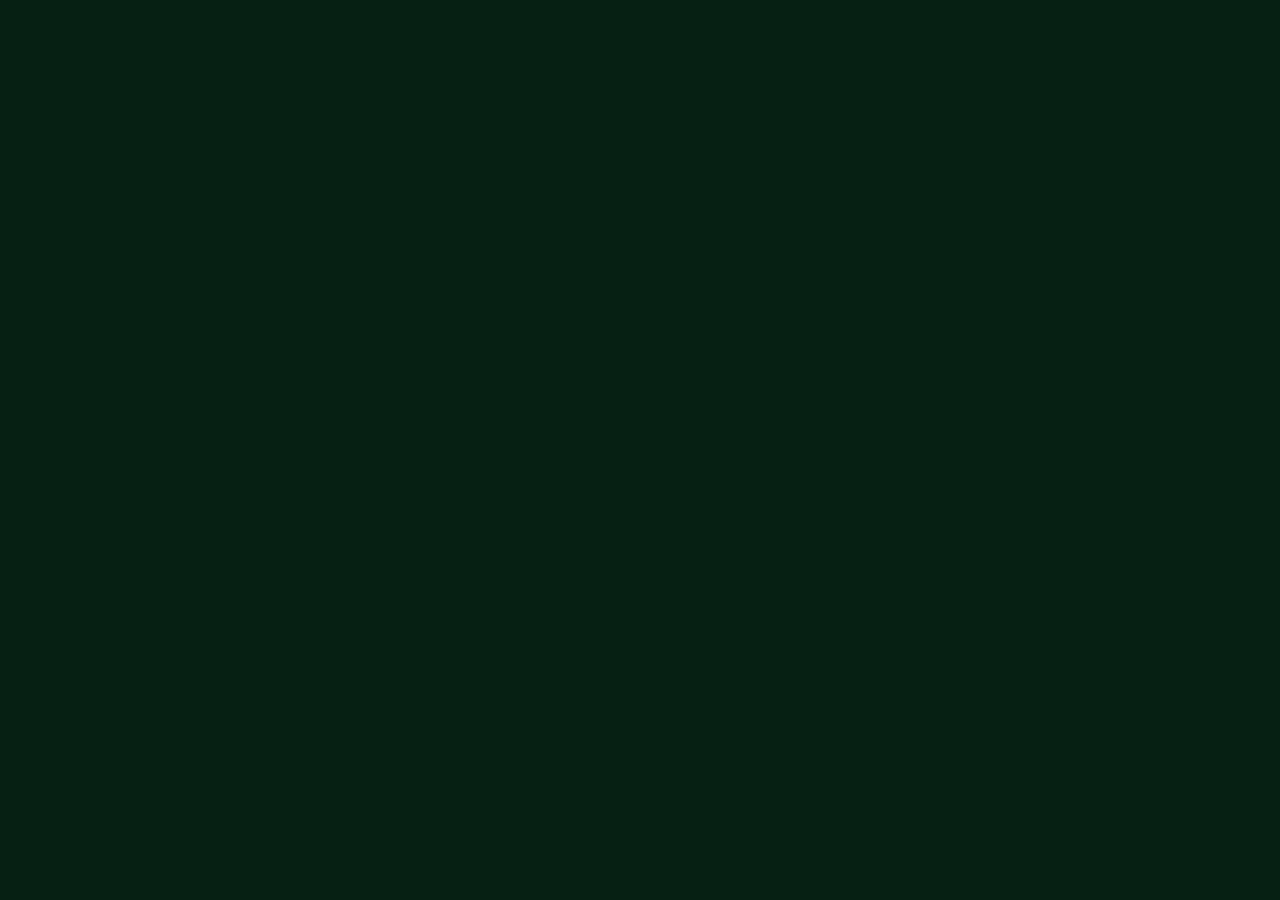
==== index.html @ b06d5f5d "Update index.html" ====
<!DOCTYPE html>
<html lang="en">
<head>
  <meta charset="UTF-8" />
  <meta name="viewport" content="width=device-width, initial-scale=1.0" />
  <title>Moulana Aktar Ali | Islamic Spiritual Consultation</title>
  <link href="https://googleapis.com" rel="stylesheet">
  <style>
    :root {
      --emerald: #062114;
      --emerald-mid: #0c3521;
      --ivory: #F9F6EE;
      --gold: #C5A028;
      --gold-bright: #FFD700;
      --text-dark: #1C2520;
    }
    * { margin: 0; padding: 0; box-sizing: border-box; }
    html, body { width: 100%; overflow-x: hidden; font-family: 'Plus Jakarta Sans', 'Noto Sans Devanagari', 'Noto Sans Gurmukhi', sans-serif; background: var(--emerald); color: #fff; scroll-behavior: smooth; }
    body.lang-ur { font-family: 'Noto Nastaliq Urdu', sans-serif; direction: rtl; }

    /* Top Bar & Header */
    .top-bar { background: #03140c; padding: 8px 16px; display: flex; justify-content: space-between; align-items: center; font-size: 12px; color: #F3D98B; border-bottom: 1px solid rgba(197,160,40,0.3); }
    .lang-select { background: var(--emerald-mid); color: var(--gold-bright); border: 1px solid var(--gold); padding: 4px 8px; border-radius: 6px; font-weight: 600; }
    header { position: sticky; top: 0; z-index: 900; background: rgba(6,33,20,0.97); border-bottom: 1px solid rgba(197,160,40,0.4); padding: 12px 18px; }
    .nav-wrap { max-width: 1150px; margin: 0 auto; display: flex; justify-content: space-between; align-items: center; }
    .brand { display: flex; align-items: center; gap: 10px; text-decoration: none; }
    .brand-icon { width: 38px; height: 38px; border-radius: 50%; border: 1.5px solid var(--gold); display: flex; align-items: center; justify-content: center; color: var(--gold-bright); font-size: 18px; background: #0c3521; }
    .brand h1 { font-family: 'Cinzel', serif; font-size: 18px; color: var(--gold-bright); line-height: 1.1; }
    .brand span { font-size: 11px; color: #d0dfd6; display: block; }
    .nav-links { display: flex; gap: 18px; list-style: none; }
    .nav-links a { color: #fff; text-decoration: none; font-size: 14px; font-weight: 500; }
    .menu-btn { display: none; background: none; border: 1px solid var(--gold); color: var(--gold-bright); font-size: 20px; padding: 3px 10px; border-radius: 6px; cursor: pointer; }
    @media (max-width: 768px) {
      .menu-btn { display: block; }
      .nav-links { display: none; position: absolute; top: 62px; left: 0; width: 100%; background: #051c11; flex-direction: column; padding: 16px; border-bottom: 2px solid var(--gold); gap: 12px; }
      .nav-links.active { display: flex; }
    }

    /* Hero & Falling Blinking Stars */
    .hero { position: relative; padding: 45px 18px 42px; text-align: center; background: radial-gradient(circle at top, #11472c 0%, #062114 70%); overflow: hidden; border-bottom: 2px solid var(--gold); }
    .stars-layer { position: absolute; inset: 0; pointer-events: none; z-index: 1; }
    .star { position: absolute; top: -20px; color: #FFD700; text-shadow: 0 0 10px #FFD700; animation: fallBounce 3s linear infinite; }
    @keyframes fallBounce {
      0% { transform: translateY(-10px) scale(0.8); opacity: 0; }
      20% { opacity: 1; transform: translateY(80px) scale(1.2); }
      45% { opacity: 0.3; transform: translateY(150px) scale(0.9); }
      70% { opacity: 1; transform: translateY(250px) scale(1.25); }
      100% { transform: translateY(380px) scale(0.8); opacity: 0; }
    }
    .hero-box { position: relative; z-index: 2; max-width: 800px; margin: 0 auto; }
    .hero-badge { display: inline-block; padding: 6px 14px; border-radius: 20px; background: rgba(197,160,40,0.18); border: 1px solid var(--gold); color: var(--gold-bright); font-size: 13px; margin-bottom: 12px; }
    .hero-title { font-family: 'Cinzel', serif; font-size: clamp(28px, 6vw, 44px); color: var(--gold-bright); margin-bottom: 8px; }
    .hero-sub { font-size: 16px; color: #e6efe9; margin-bottom: 16px; }

    /* High Contrast Sliding Ticker */
    .ticker-wrap { width: 100%; overflow: hidden; background: #FFD700; padding: 10px 0; margin: 16px 0 22px; border-top: 2px solid #fff3a8; border-bottom: 2px solid #b8860b; }
    .ticker-move { display: inline-block; white-space: nowrap; animation: ticker 22s linear infinite; color: #051a0f; font-size: 16px; font-weight: 700; padding-left: 100%; }
    @keyframes ticker { 0% { transform: translateX(0); } 100% { transform: translateX(-100%); } }

    .hero-note { background: rgba(5,24,15,0.85); border: 1px solid rgba(197,160,40,0.45); border-radius: 12px; padding: 14px 16px; margin-bottom: 24px; }
    .hero-note p.hi { color: #FFD700; font-weight: 700; font-size: 16px; line-height: 1.55; margin-bottom: 5px; }
    .hero-note p.en { color: #e0ece5; font-size: 14px; }

    /* Side-by-Side Bouncing Hero Buttons */
    .cta-row { display: flex; justify-content: center; gap: 12px; }
    .btn-cta { flex: 1; max-width: 200px; padding: 13px 12px; border-radius: 50px; font-weight: 700; font-size: 15px; text-decoration: none; display: inline-flex; align-items: center; justify-content: center; gap: 6px; animation: bounceBtn 2s infinite ease-in-out; }
    .btn-wa { background: #25D366; color: #fff; border: 2px solid #b5f7ce; box-shadow: 0 0 15px rgba(37,211,102,0.5); }
    .btn-call { background: #FFD700; color: #062114; border: 2px solid #fff5b8; box-shadow: 0 0 15px rgba(255,215,0,0.5); }
    @keyframes bounceBtn { 0%, 100% { transform: translateY(0); } 50% { transform: translateY(-5px); } }

    /* Sections */
    .sec-ivory { background: var(--ivory); color: var(--text-dark); padding: 48px 18px; }
    .sec-emerald { background: var(--emerald); color: #fff; padding: 48px 18px; border-top: 1px solid rgba(197,160,40,0.3); }
    .container { max-width: 1120px; margin: 0 auto; }
    .sec-head { text-align: center; margin-bottom: 32px; }
    .sec-tag { font-size: 12px; font-weight: 700; color: var(--gold); letter-spacing: 1.2px; text-transform: uppercase; display: block; margin-bottom: 6px; }
    .sec-ivory .sec-title { font-family: 'Cinzel', serif; font-size: 28px; color: #072918; margin-bottom: 8px; }
    .sec-emerald .sec-title { font-family: 'Cinzel', serif; font-size: 28px; color: var(--gold-bright); margin-bottom: 8px; }
    .sec-desc { font-size: 15px; max-width: 640px; margin: 0 auto; line-height: 1.55; opacity: 0.9; }

    /* Service & Keyword Cards with Running Golden Border */
    .cards-grid { display: grid; grid-template-columns: repeat(auto-fit, minmax(280px, 1fr)); gap: 22px; }
    .card-frame { position: relative; border-radius: 16px; padding: 4px; background: #0a4d2e; overflow: hidden; box-shadow: 0 8px 20px rgba(0,0,0,0.12); }
    .card-frame::before { content: ""; position: absolute; top: -50%; left: -50%; width: 200%; height: 200%; background: conic-gradient(transparent 0deg, transparent 270deg, #FFD700 320deg, #fff6b3 345deg, transparent 360deg); animation: spinBorder 3.5s linear infinite; }
    @keyframes spinBorder { 100% { transform: rotate(360deg); } }
    .card-inner { position: relative; z-index: 1; background: #fff; border-radius: 12px; overflow: hidden; height: 100%; display: flex; flex-direction: column; border: 2px solid #0a4d2e; }
    .card-img { width: 100%; height: 230px; background: #0c3521; overflow: hidden; }
    .card-img img { width: 100%; height: 100%; object-fit: cover; display: block; }
    .card-body { padding: 16px; flex: 1; display: flex; flex-direction: column; justify-content: space-between; }
    .card-title { font-size: 19px; font-weight: 700; color: #072918; margin-bottom: 6px; }
    .card-text { font-size: 14px; color: #46544c; line-height: 1.5; margin-bottom: 14px; }
    .card-btns { display: flex; gap: 10px; }
    .c-btn { flex: 1; padding: 10px; border-radius: 8px; font-size: 13px; font-weight: 700; text-align: center; text-decoration: none; }
    .c-wa { background: #0d6e3d; color: #fff; }
    .c-call { background: #C5A028; color: #062114; }

    /* Stats, Steps & About */
    .grid-3 { display: grid; grid-template-columns: repeat(auto-fit, minmax(220px, 1fr)); gap: 18px; }
    .stat-box { background: rgba(12,53,33,0.6); border: 1.5px solid var(--gold); border-radius: 14px; padding: 22px 14px; text-align: center; }
    .stat-num { font-family: 'Cinzel', serif; font-size: 32px; font-weight: 800; color: var(--gold-bright); }
    .step-box { background: #fff; border: 2px solid #0c3521; border-radius: 14px; padding: 22px 16px; text-align: center; }
    .step-num { width: 42px; height: 42px; margin: 0 auto 12px; border-radius: 50%; background: #062114; color: #FFD700; border: 2px solid var(--gold); display: flex; align-items: center; justify-content: center; font-weight: 800; }

    /* Blinking About Logo with Running Yellow Border */
    .about-wrap { display: grid; grid-template-columns: repeat(auto-fit, minmax(280px, 1fr)); gap: 28px; align-items: center; }
    .logo-ring { position: relative; width: 220px; height: 220px; margin: 0 auto; border-radius: 50%; padding: 5px; background: #0a4d2e; overflow: hidden; display: flex; align-items: center; justify-content: center; }
    .logo-ring::before { content: ""; position: absolute; top: -50%; left: -50%; width: 200%; height: 200%; background: conic-gradient(transparent 0deg, transparent 240deg, #ffea00 310deg, #ffffff 345deg, transparent 360deg); animation: spinBorder 2.8s linear infinite; }
    .logo-core { position: relative; z-index: 1; width: 100%; height: 100%; border-radius: 50%; background: radial-gradient(circle, #124a2e, #051c11); border: 2px solid #FFD700; display: flex; flex-direction: column; align-items: center; justify-content: center; text-align: center; animation: logoBlink 1.6s infinite alternate; }
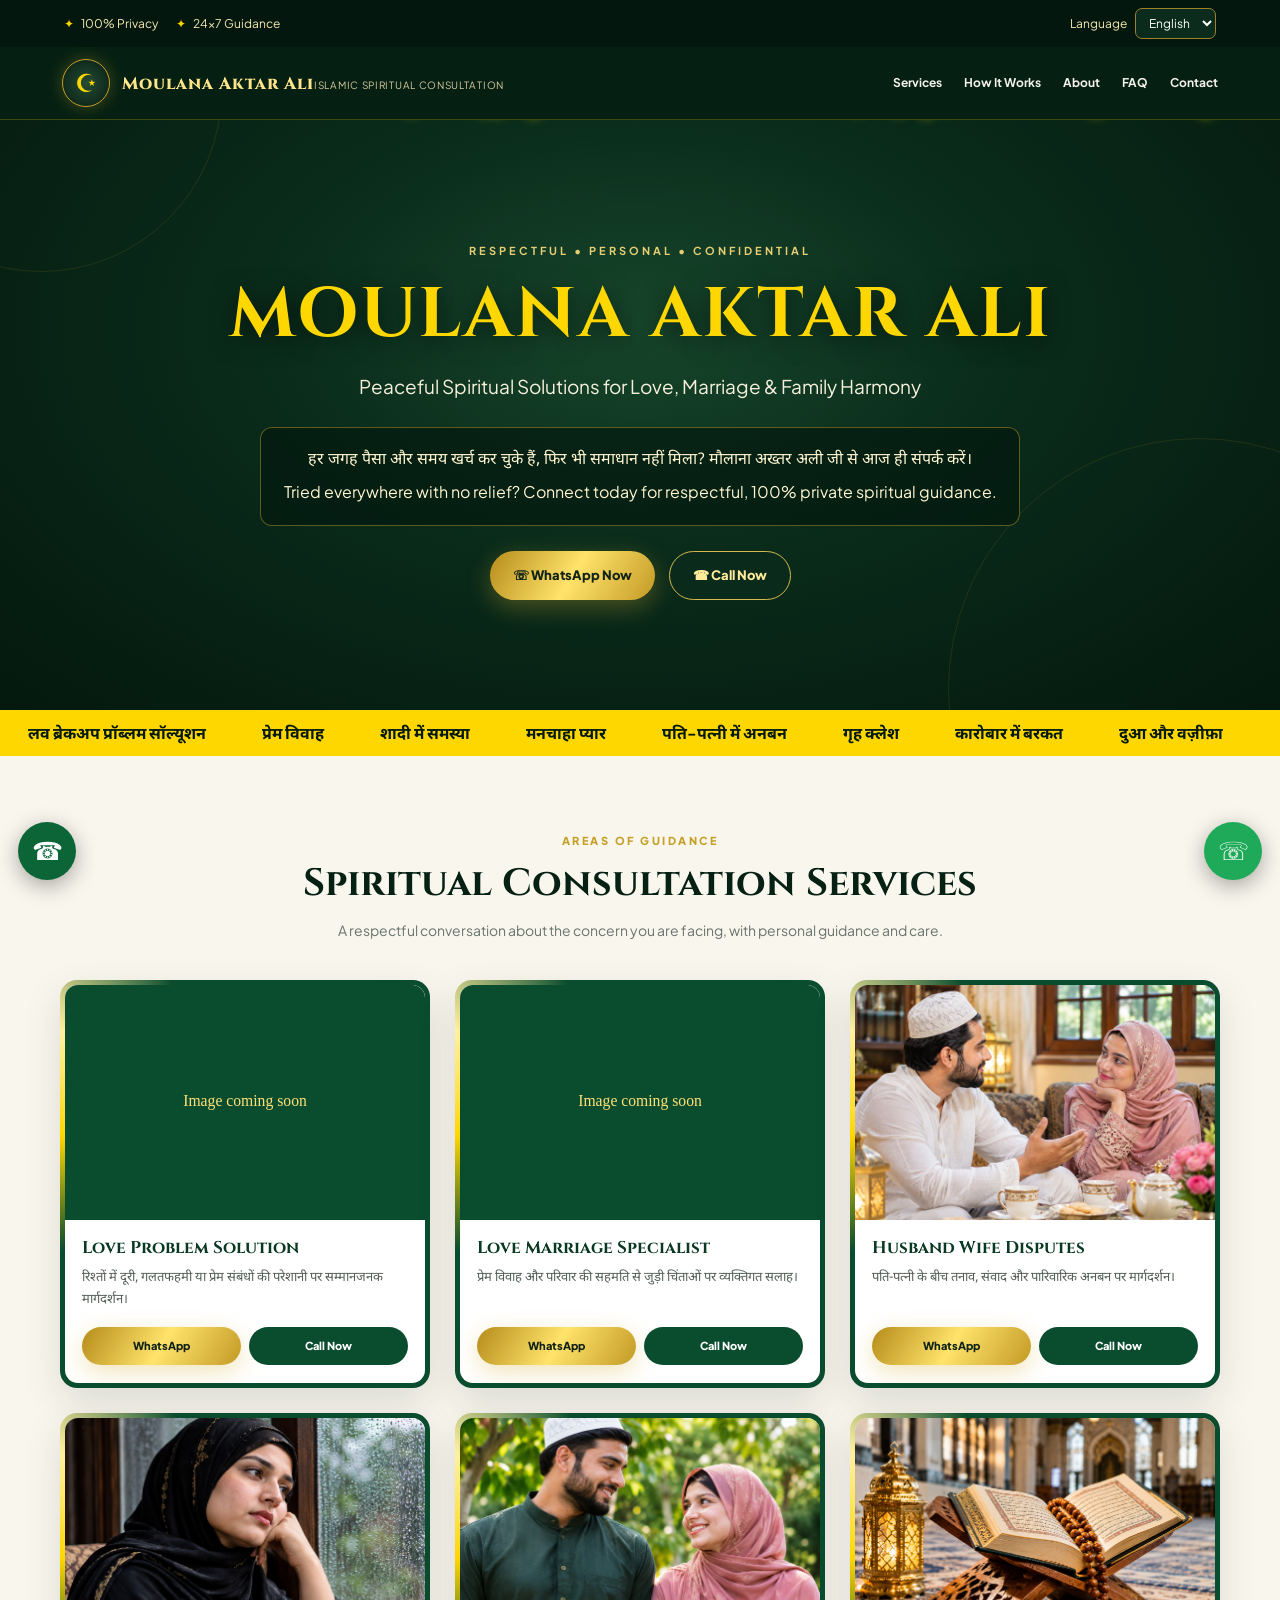
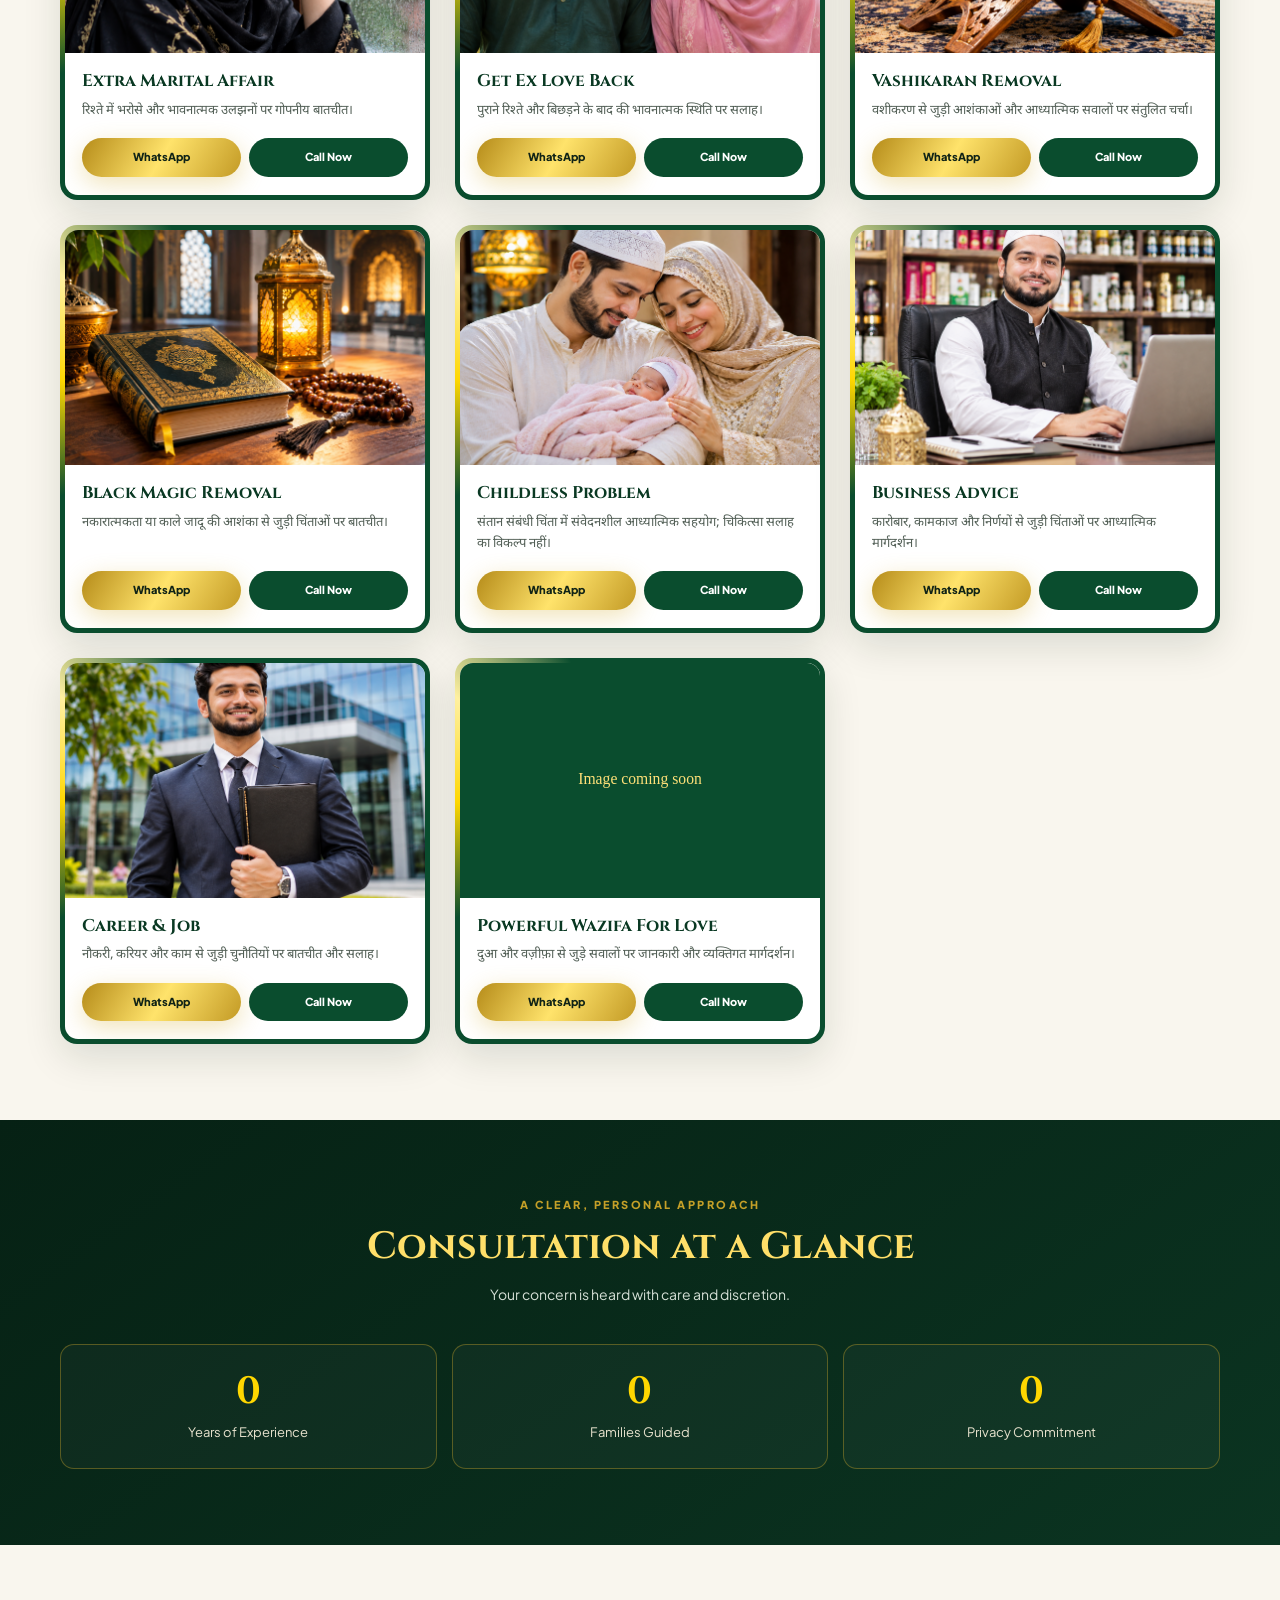
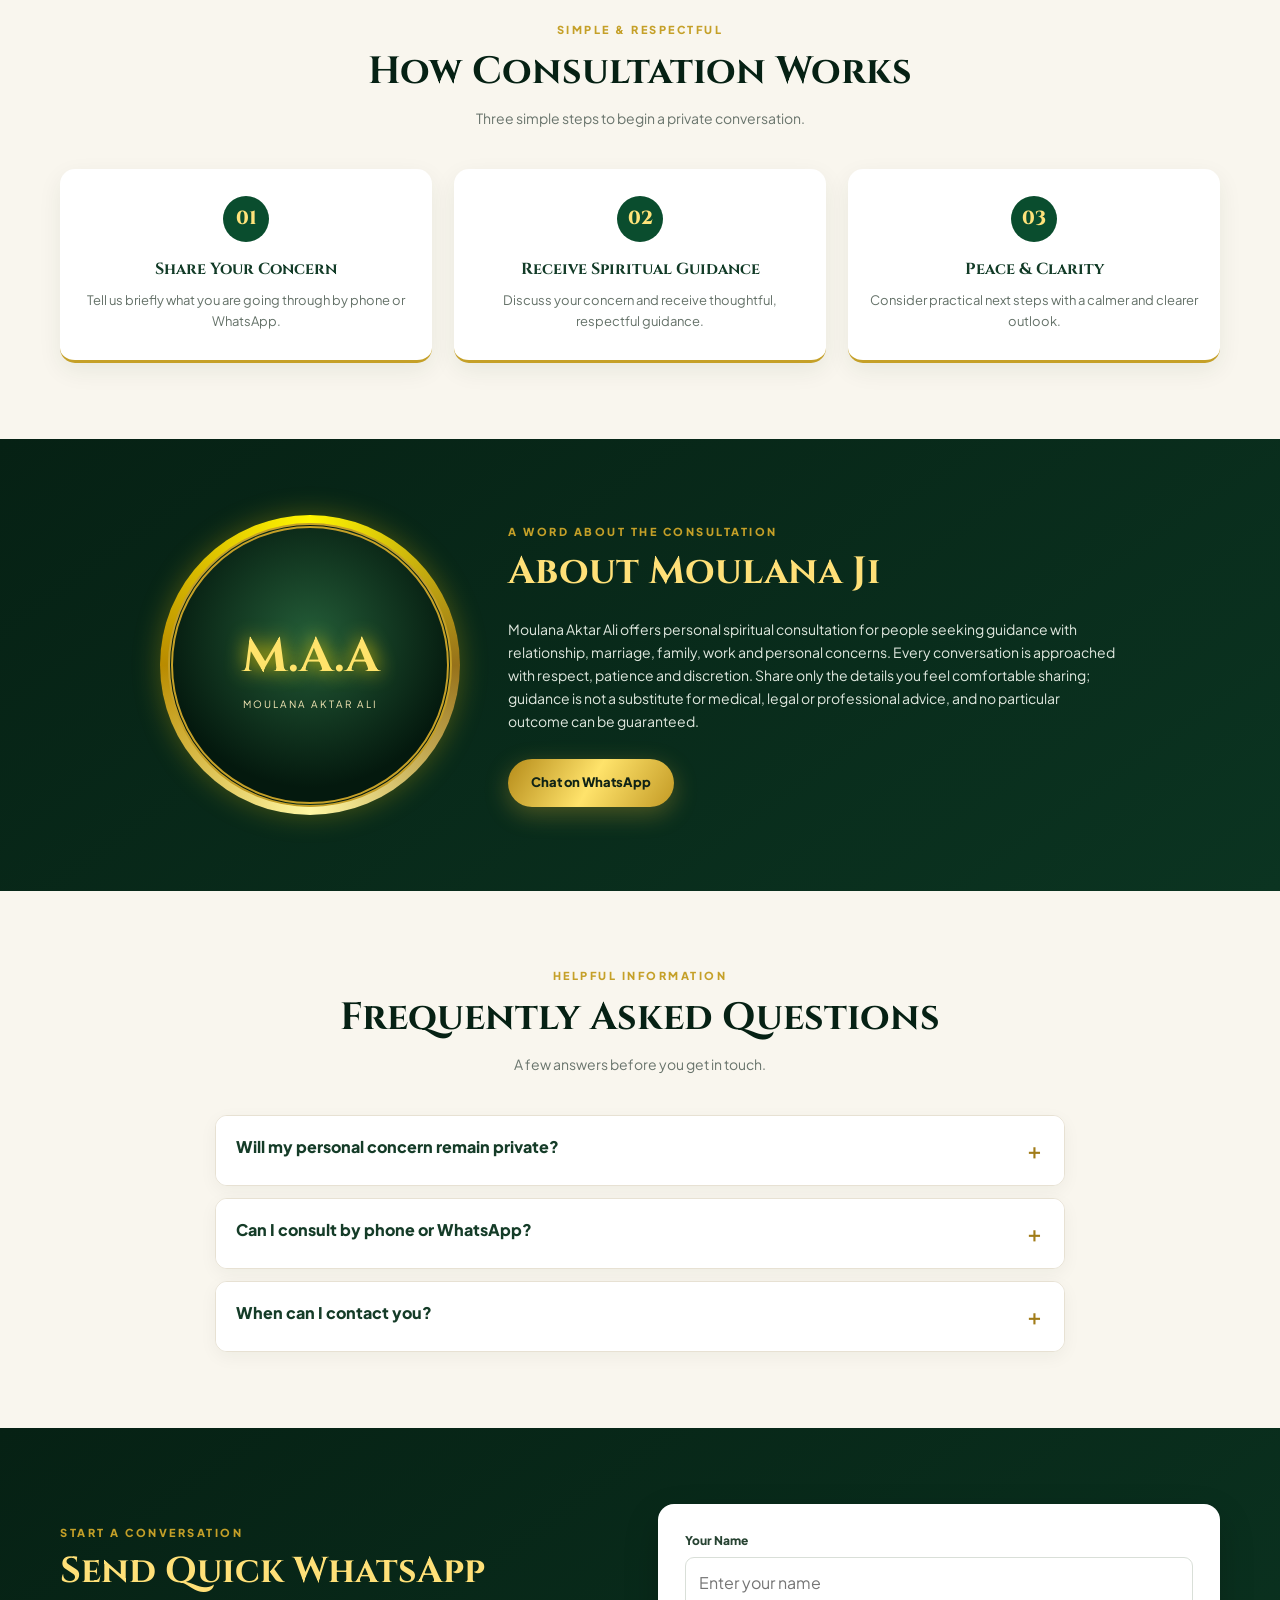
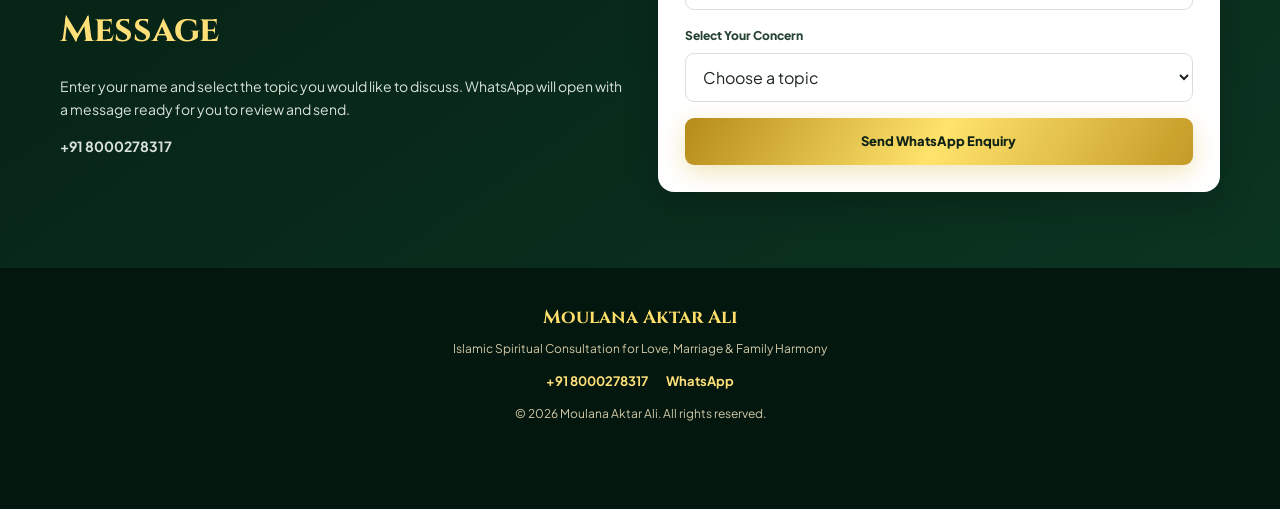
==== commit e59daac1: "Update index.html" ====
--- a/index.html
+++ b/index.html
@@ -1,108 +1,477 @@
 <!DOCTYPE html>
 <html lang="en">
 <head>
-  <meta charset="UTF-8" />
-  <meta name="viewport" content="width=device-width, initial-scale=1.0" />
+  <meta charset="UTF-8">
+  <meta name="viewport" content="width=device-width, initial-scale=1.0">
+  <meta name="theme-color" content="#062114">
+  <meta name="description" content="Moulana Aktar Ali offers respectful spiritual consultation for love, marriage and family concerns. Contact by WhatsApp or phone.">
   <title>Moulana Aktar Ali | Islamic Spiritual Consultation</title>
-  <link href="https://googleapis.com" rel="stylesheet">
+  <link rel="preconnect" href="https://fonts.googleapis.com">
+  <link rel="preconnect" href="https://fonts.gstatic.com" crossorigin>
+  <link href="https://fonts.googleapis.com/css2?family=Cinzel:wght@500;600;700;800&family=Plus+Jakarta+Sans:wght@400;500;600;700;800&family=Noto+Sans+Devanagari:wght@400;500;600;700&family=Noto+Sans+Gurmukhi:wght@400;500;600;700&family=Noto+Nastaliq+Urdu:wght@400;500;600;700&display=swap" rel="stylesheet">
   <style>
     :root {
-      --emerald: #062114;
-      --emerald-mid: #0c3521;
-      --ivory: #F9F6EE;
-      --gold: #C5A028;
-      --gold-bright: #FFD700;
-      --text-dark: #1C2520;
+      --green:#062114; --green2:#0a4d2e; --gold:#c5a028; --bright:#ffd700;
+      --ivory:#f9f6ee; --ink:#1c2520; --white:#fff; --muted:#647168;
+      --shadow:0 14px 38px rgba(6,33,20,.12);
     }
-    * { margin: 0; padding: 0; box-sizing: border-box; }
-    html, body { width: 100%; overflow-x: hidden; font-family: 'Plus Jakarta Sans', 'Noto Sans Devanagari', 'Noto Sans Gurmukhi', sans-serif; background: var(--emerald); color: #fff; scroll-behavior: smooth; }
-    body.lang-ur { font-family: 'Noto Nastaliq Urdu', sans-serif; direction: rtl; }
-
-    /* Top Bar & Header */
-    .top-bar { background: #03140c; padding: 8px 16px; display: flex; justify-content: space-between; align-items: center; font-size: 12px; color: #F3D98B; border-bottom: 1px solid rgba(197,160,40,0.3); }
-    .lang-select { background: var(--emerald-mid); color: var(--gold-bright); border: 1px solid var(--gold); padding: 4px 8px; border-radius: 6px; font-weight: 600; }
-    header { position: sticky; top: 0; z-index: 900; background: rgba(6,33,20,0.97); border-bottom: 1px solid rgba(197,160,40,0.4); padding: 12px 18px; }
-    .nav-wrap { max-width: 1150px; margin: 0 auto; display: flex; justify-content: space-between; align-items: center; }
-    .brand { display: flex; align-items: center; gap: 10px; text-decoration: none; }
-    .brand-icon { width: 38px; height: 38px; border-radius: 50%; border: 1.5px solid var(--gold); display: flex; align-items: center; justify-content: center; color: var(--gold-bright); font-size: 18px; background: #0c3521; }
-    .brand h1 { font-family: 'Cinzel', serif; font-size: 18px; color: var(--gold-bright); line-height: 1.1; }
-    .brand span { font-size: 11px; color: #d0dfd6; display: block; }
-    .nav-links { display: flex; gap: 18px; list-style: none; }
-    .nav-links a { color: #fff; text-decoration: none; font-size: 14px; font-weight: 500; }
-    .menu-btn { display: none; background: none; border: 1px solid var(--gold); color: var(--gold-bright); font-size: 20px; padding: 3px 10px; border-radius: 6px; cursor: pointer; }
-    @media (max-width: 768px) {
-      .menu-btn { display: block; }
-      .nav-links { display: none; position: absolute; top: 62px; left: 0; width: 100%; background: #051c11; flex-direction: column; padding: 16px; border-bottom: 2px solid var(--gold); gap: 12px; }
-      .nav-links.active { display: flex; }
+    *{box-sizing:border-box}
+    html{scroll-behavior:smooth;scroll-padding-top:90px}
+    body{margin:0;background:var(--green);color:#fff;font-family:"Plus Jakarta Sans","Noto Sans Devanagari",sans-serif;line-height:1.65}
+    body.lang-hi{font-family:"Noto Sans Devanagari","Plus Jakarta Sans",sans-serif}
+    body.lang-pa{font-family:"Noto Sans Gurmukhi","Plus Jakarta Sans",sans-serif}
+    body.lang-ur{font-family:"Noto Nastaliq Urdu","Plus Jakarta Sans",sans-serif}
+    a{color:inherit;text-decoration:none}
+    button,input,select{font:inherit}
+    .topbar{background:#03170e;color:#f6e7ae;font-size:12px;padding:8px 5%;display:flex;justify-content:space-between;align-items:center;gap:12px}
+    .trust{display:flex;gap:18px;flex-wrap:wrap}
+    .trust span:before{content:"✦";color:var(--bright);margin-right:7px}
+    .language{display:flex;align-items:center;gap:8px}
+    .language select{background:#0b2c1c;color:#fff;border:1px solid #9e8129;border-radius:7px;padding:6px 9px;cursor:pointer}
+    header{position:sticky;top:0;z-index:1000;background:rgba(6,33,20,.96);backdrop-filter:blur(12px);border-bottom:1px solid rgba(255,215,0,.22)}
+    .navwrap{max-width:1200px;margin:auto;padding:12px 22px;display:flex;align-items:center;justify-content:space-between;gap:20px}
+    .brand{display:flex;align-items:center;gap:12px;min-width:0}
+    .brandmark{width:48px;height:48px;border:1px solid var(--gold);border-radius:50%;display:grid;place-items:center;color:var(--bright);font-size:25px;background:radial-gradient(circle,#254c34,#061b11);box-shadow:0 0 16px #c5a02855}
+    .brandname{font-family:Cinzel,serif;font-size:17px;font-weight:800;letter-spacing:1px;color:#ffe58a;line-height:1.2}
+    .brandtag{font-size:10px;color:#d5c99d;letter-spacing:.7px}
+    nav{display:flex;align-items:center;gap:22px}
+    nav a{font-size:12px;font-weight:700;color:#f4f1e8;transition:.2s}
+    nav a:hover{color:var(--bright)}
+    .hamburger{display:none;background:transparent;color:var(--bright);border:1px solid #9b812d;border-radius:8px;font-size:23px;padding:3px 11px;cursor:pointer}
+    .hero{position:relative;overflow:hidden;min-height:590px;padding:92px 20px 80px;text-align:center;display:grid;place-items:center;background:radial-gradient(ellipse at 50% 35%,#17462b 0,#0a2c1b 40%,#04180e 100%)}
+    .hero:before,.hero:after{content:"";position:absolute;width:360px;height:360px;border:1px solid #c5a02822;border-radius:50%;pointer-events:none}
+    .hero:before{top:-210px;left:-140px}.hero:after{right:-170px;bottom:-230px;width:500px;height:500px}
+    .stars{position:absolute;inset:0;overflow:hidden;pointer-events:none}
+    .star{position:absolute;top:-30px;color:#ffe36b;text-shadow:0 0 12px #ffd700;animation:fall var(--dur) linear infinite,blink 1.8s ease-in-out infinite}
+    @keyframes fall{0%{transform:translateY(-30px) rotate(0)}50%{transform:translateY(330px) translateX(22px) rotate(150deg)}100%{transform:translateY(720px) translateX(-15px) rotate(330deg)}}
+    @keyframes blink{0%,100%{opacity:.25}50%{opacity:1}}
+    .hero-content{position:relative;z-index:2;max-width:850px}
+    .eyebrow{color:#e6ce75;text-transform:uppercase;letter-spacing:3px;font-size:11px;font-weight:700}
+    h1{font-family:Cinzel,serif;color:var(--bright);font-size:clamp(36px,7vw,70px);line-height:1.13;letter-spacing:2px;margin:16px 0;text-shadow:0 4px 24px #0009}
+    .hero-sub{max-width:730px;margin:0 auto 22px;color:#f5f0dc;font-size:clamp(15px,2vw,19px)}
+    .hero-note{max-width:760px;margin:25px auto 25px;padding:16px 20px;border:1px solid #c5a02877;border-radius:12px;background:#03170e99;color:#fff5cf}
+    .hero-note p{margin:4px 0}
+    .hero-note .hi-line{font-family:"Noto Sans Devanagari",sans-serif}
+    .ticker{overflow:hidden;background:var(--bright);color:#051a0f;font-size:16px;font-weight:700;white-space:nowrap;padding:10px 0}
+    .ticker-track{display:inline-block;min-width:200%;animation:marquee 36s linear infinite}
+    .ticker-track span{padding:0 28px}
+    @keyframes marquee{from{transform:translateX(0)}to{transform:translateX(-50%)}}
+    .actions{display:flex;justify-content:center;gap:14px;flex-wrap:wrap}
+    .btn{display:inline-flex;align-items:center;justify-content:center;gap:8px;border:0;border-radius:999px;padding:13px 23px;font-weight:800;font-size:13px;cursor:pointer;transition:transform .2s,box-shadow .2s}
+    .btn:hover{transform:translateY(-3px)}
+    .btn-gold{background:linear-gradient(120deg,#b58b19,#ffe36b,#c39a25);color:#102316;box-shadow:0 7px 24px #d6ad3155}
+    .btn-outline{border:1px solid #d6b84d;background:#0a2a1b;color:#ffeb9a}
+    .pulse{animation:buttonPulse 2.1s ease-in-out infinite}
+    @keyframes buttonPulse{0%,100%{box-shadow:0 0 0 0 #ffd70055;transform:scale(1)}50%{box-shadow:0 0 18px 5px #ffd70030;transform:scale(1.035)}}
+    section{padding:76px 20px}
+    .section-inner{max-width:1160px;margin:auto}
+    .light{background:var(--ivory);color:var(--ink)}
+    .dark{background:linear-gradient(145deg,#062114,#0b3421);color:#fff}
+    .section-head{text-align:center;max-width:760px;margin:0 auto 38px}
+    .section-kicker{font-size:11px;text-transform:uppercase;letter-spacing:2.5px;color:var(--gold);font-weight:800}
+    .section-head h2{font-family:Cinzel,serif;font-size:clamp(25px,4vw,38px);line-height:1.25;margin:9px 0 12px;color:var(--green)}
+    .dark .section-head h2{color:#ffdf69}
+    .section-head p{margin:0;color:#69746c;font-size:14px}
+    .dark .section-head p{color:#d6e0d7}
+    .services-grid{display:grid;grid-template-columns:repeat(3,minmax(0,1fr));gap:25px}
+    .service-card{position:relative;isolation:isolate;padding:5px;border-radius:17px;background:conic-gradient(from var(--angle,0deg),#0a4d2e 0deg,#0a4d2e 250deg,#ffd700 285deg,#fff0a0 310deg,#0a4d2e 340deg);animation:rotateBorder 5s linear infinite;box-shadow:var(--shadow)}
+    @property --angle{syntax:"<angle>";initial-value:0deg;inherits:false}
+    @keyframes rotateBorder{to{--angle:360deg}}
+    .service-inner{height:100%;overflow:hidden;border-radius:13px;background:#fff;display:flex;flex-direction:column}
+    .service-inner img{width:100%;height:235px;object-fit:cover;display:block;background:#e9e4d6}
+    .service-copy{padding:17px 17px 18px;display:flex;flex-direction:column;flex:1}
+    .service-copy h3{font-family:Cinzel,serif;font-size:17px;color:#0a3923;margin:0 0 7px;line-height:1.35}
+    .service-copy p{font-family:"Noto Sans Devanagari","Plus Jakarta Sans",sans-serif;color:#536057;font-size:13px;margin:0 0 17px;flex:1}
+    .card-actions{display:flex;gap:8px}
+    .card-actions .btn{font-size:11px;padding:10px 13px;flex:1}
+    .card-actions .btn-call{background:#0a4d2e;color:#fff}
+    .stats{display:grid;grid-template-columns:repeat(3,1fr);gap:15px}
+    .stat{border:1px solid #c5a02866;border-radius:14px;text-align:center;padding:24px 12px;background:#ffffff08}
+    .stat strong{display:block;font-family:Cinzel,serif;color:var(--bright);font-size:clamp(25px,4vw,38px);line-height:1.2}
+    .stat span{display:block;margin-top:8px;color:#e8e3ce;font-size:13px}
+    .steps{display:grid;grid-template-columns:repeat(3,1fr);gap:22px}
+    .step{background:#fff;border-radius:15px;padding:27px 22px;box-shadow:0 8px 25px #0a392312;text-align:center;border-bottom:3px solid var(--gold)}
+    .step-number{width:46px;height:46px;margin:0 auto 14px;border-radius:50%;display:grid;place-items:center;background:#0a4d2e;color:#ffe37a;font-family:Cinzel,serif;font-size:19px;font-weight:800}
+    .step h3{font-family:Cinzel,serif;font-size:16px;color:#123b27;margin:0 0 8px}
+    .step p{font-size:13px;color:#647168;margin:0}
+    .about-wrap{display:grid;grid-template-columns:300px 1fr;gap:48px;align-items:center;max-width:960px;margin:auto}
+    .emblem-wrap{padding:8px;border-radius:50%;background:conic-gradient(#fff500,#97721a,#fff7a4,#b98b00,#fff500);animation:rotateBorder 6s linear infinite;box-shadow:0 0 28px #ffd70044}
+    .emblem{aspect-ratio:1;border-radius:50%;display:grid;place-items:center;text-align:center;background:radial-gradient(circle at 50% 40%,#245d38,#04190e 70%);border:5px double #c5a028;animation:emblemGlow 2.8s ease-in-out infinite}
+    .emblem b{font-family:Cinzel,serif;color:#ffe36b;font-size:48px;text-shadow:0 0 20px #ffd700}
+    .emblem small{display:block;color:#f5e8b6;font-size:10px;letter-spacing:2px}
+    @keyframes emblemGlow{50%{filter:brightness(1.25)}}
+    .about-copy h2{font-family:Cinzel,serif;color:#ffe078;font-size:clamp(26px,4vw,38px);margin:0 0 14px}
+    .about-copy p{color:#e0e8df;font-size:14px}
+    .about-copy .btn{margin-top:12px}
+    .faq-list{max-width:850px;margin:auto;display:grid;gap:12px}
+    .faq-item{background:#fff;border-radius:12px;overflow:hidden;border:1px solid #e7e1d3;box-shadow:0 5px 18px #122a1a0c}
+    .faq-question{width:100%;border:0;background:#fff;color:#153c28;text-align:left;padding:18px 20px;font-weight:800;display:flex;justify-content:space-between;gap:15px;cursor:pointer}
+    .faq-question span:last-child{color:#a17c18;font-size:20px}
+    .faq-answer{display:none;padding:0 20px 18px;color:#5b675f;font-size:13px}
+    .faq-item.open .faq-answer{display:block}
+    .faq-item.open .faq-question span:last-child{transform:rotate(45deg)}
+    .contact-grid{display:grid;grid-template-columns:1fr 1fr;gap:35px;align-items:center}
+    .contact-copy h2{font-family:Cinzel,serif;color:#ffe078;font-size:clamp(25px,4vw,36px);margin:0 0 12px}
+    .contact-copy p{color:#d9e2da;font-size:14px}
+    .contact-form{background:#fff;color:#1c2520;padding:27px;border-radius:16px;box-shadow:0 14px 35px #0003}
+    .contact-form label{display:block;font-size:12px;font-weight:800;margin:0 0 7px;color:#274332}
+    .contact-form input,.contact-form select{width:100%;border:1px solid #d9dfd8;border-radius:9px;padding:12px 13px;margin-bottom:16px;color:#1c2520;background:#fff;outline:none}
+    .contact-form input:focus,.contact-form select:focus{border-color:#b28a1c;box-shadow:0 0 0 3px #c5a02822}
+    .contact-form .btn{width:100%;border-radius:9px}
+    footer{background:#03170e;text-align:center;padding:35px 18px 80px;color:#e6dfc7}
+    footer h3{font-family:Cinzel,serif;color:#ffdf69;margin:0 0 5px}
+    footer p{font-size:12px;margin:5px 0;color:#d1c8a7}
+    .footer-links{display:flex;justify-content:center;gap:18px;flex-wrap:wrap;margin:12px 0}
+    .footer-links a{color:#ffe078;font-weight:700;font-size:13px}
+    .floating{position:fixed;z-index:1100;bottom:20px;width:58px;height:58px;border-radius:50%;display:grid;place-items:center;color:#fff;font-size:25px;box-shadow:0 6px 22px #0005;animation:floatBounce 2s ease-in-out infinite,buttonPulse 2.4s ease-in-out infinite}
+    .float-call{left:18px;background:#0b6537}.float-wa{right:18px;background:#1eaa59}
+    @keyframes floatBounce{0%,100%{translate:0 0}50%{translate:0 -7px}}
+    .sr-only{position:absolute;width:1px;height:1px;padding:0;margin:-1px;overflow:hidden;clip:rect(0,0,0,0);white-space:nowrap;border:0}
+    @media(max-width:900px){.services-grid{grid-template-columns:repeat(2,minmax(0,1fr))}.navwrap{padding:10px 17px}nav{gap:13px}nav a{font-size:11px}}
+    @media(max-width:680px){
+      .topbar{padding:8px 14px;font-size:10px}.trust{gap:9px}.language{gap:4px}.language select{padding:5px;font-size:11px}
+      .navwrap{padding:10px 15px}.brandmark{width:42px;height:42px}.brandname{font-size:14px}.brandtag{font-size:9px}
+      .hamburger{display:block}nav{display:none;position:absolute;top:100%;left:0;right:0;background:#062114;padding:14px 20px 20px;border-bottom:1px solid #c5a02855;flex-direction:column;align-items:stretch;gap:0}
+      nav.show{display:flex}nav a{padding:12px 5px;border-bottom:1px solid #ffffff15;font-size:13px}
+      .hero{min-height:560px;padding:75px 16px 65px}.ticker{font-size:14px}
+      section{padding:60px 16px}.services-grid{grid-template-columns:1fr;max-width:430px;margin:auto}.service-inner img{height:235px}
+      .stats,.steps{grid-template-columns:1fr}.about-wrap{grid-template-columns:1fr;gap:28px;text-align:center;max-width:520px}.emblem-wrap{width:220px;margin:auto}
+      .contact-grid{grid-template-columns:1fr;gap:22px}.contact-form{padding:21px}
+      .floating{width:52px;height:52px;bottom:15px;font-size:22px}.float-call{left:13px}.float-wa{right:13px}
     }
-
-    /* Hero & Falling Blinking Stars */
-    .hero { position: relative; padding: 45px 18px 42px; text-align: center; background: radial-gradient(circle at top, #11472c 0%, #062114 70%); overflow: hidden; border-bottom: 2px solid var(--gold); }
-    .stars-layer { position: absolute; inset: 0; pointer-events: none; z-index: 1; }
-    .star { position: absolute; top: -20px; color: #FFD700; text-shadow: 0 0 10px #FFD700; animation: fallBounce 3s linear infinite; }
-    @keyframes fallBounce {
-      0% { transform: translateY(-10px) scale(0.8); opacity: 0; }
-      20% { opacity: 1; transform: translateY(80px) scale(1.2); }
-      45% { opacity: 0.3; transform: translateY(150px) scale(0.9); }
-      70% { opacity: 1; transform: translateY(250px) scale(1.25); }
-      100% { transform: translateY(380px) scale(0.8); opacity: 0; }
+    @media(prefers-reduced-motion:reduce){*,*::before,*::after{animation-duration:.01ms!important;animation-iteration-count:1!important;scroll-behavior:auto!important}}
+  </style>
+</head>
+<body class="lang-en">
+  <div class="topbar">
+    <div class="trust"><span data-i18n="privacy">100% Privacy</span><span data-i18n="availability">24×7 Guidance</span></div>
+    <label class="language"><span data-i18n="language">Language</span>
+      <select id="languageSelect" aria-label="Select language">
+        <option value="en">English</option><option value="hi">हिंदी</option><option value="pa">ਪੰਜਾਬੀ</option><option value="ur">اردو</option>
+      </select>
+    </label>
+  </div>
+
+  <header>
+    <div class="navwrap">
+      <a class="brand" href="#home" aria-label="Moulana Aktar Ali home">
+        <span class="brandmark" aria-hidden="true">☪</span>
+        <span><span class="brandname">Moulana Aktar Ali</span><span class="brandtag" data-i18n="brandtag">ISLAMIC SPIRITUAL CONSULTATION</span></span>
+      </a>
+      <button class="hamburger" id="menuToggle" aria-label="Open navigation" aria-expanded="false">☰</button>
+      <nav id="mainNav">
+        <a href="#services" data-i18n="navServices">Services</a><a href="#how" data-i18n="navHow">How It Works</a>
+        <a href="#about" data-i18n="navAbout">About</a><a href="#faq" data-i18n="navFaq">FAQ</a><a href="#contact" data-i18n="navContact">Contact</a>
+      </nav>
+    </div>
+  </header>
+
+  <main>
+    <section class="hero" id="home">
+      <div class="stars" id="stars" aria-hidden="true"></div>
+      <div class="hero-content">
+        <div class="eyebrow" data-i18n="eyebrow">Respectful • Personal • Confidential</div>
+        <h1>MOULANA AKTAR ALI</h1>
+        <p class="hero-sub" data-i18n="heroSub">Peaceful Spiritual Solutions for Love, Marriage &amp; Family Harmony</p>
+        <div class="hero-note">
+          <p class="hi-line">हर जगह पैसा और समय खर्च कर चुके हैं, फिर भी समाधान नहीं मिला? मौलाना अख्तर अली जी से आज ही संपर्क करें।</p>
+          <p data-i18n="heroNoteEn">Tried everywhere with no relief? Connect today for respectful, 100% private spiritual guidance.</p>
+        </div>
+        <div class="actions">
+          <a class="btn btn-gold pulse" href="https://wa.me/918000278317?text=Assalamu%20Alaikum" target="_blank" rel="noopener" data-i18n="whatsappNow">☏ WhatsApp Now</a>
+          <a class="btn btn-outline pulse" href="tel:+918000278317" data-i18n="callNow">☎ Call Now</a>
+        </div>
+      </div>
+    </section>
+
+    <div class="ticker" aria-label="Services ticker"><div class="ticker-track">
+      <span>लव ब्रेकअप प्रॉब्लम सॉल्यूशन</span><span>प्रेम विवाह</span><span>शादी में समस्या</span><span>मनचाहा प्यार</span><span>पति-पत्नी में अनबन</span><span>गृह क्लेश</span><span>कारोबार में बरकत</span><span>दुआ और वज़ीफ़ा</span>
+      <span>लव ब्रेकअप प्रॉब्लम सॉल्यूशन</span><span>प्रेम विवाह</span><span>शादी में समस्या</span><span>मनचाहा प्यार</span><span>पति-पत्नी में अनबन</span><span>गृह क्लेश</span><span>कारोबार में बरकत</span><span>दुआ और वज़ीफ़ा</span>
+    </div></div>
+
+    <section class="light" id="services">
+      <div class="section-inner">
+        <div class="section-head"><div class="section-kicker" data-i18n="servicesKicker">Areas of Guidance</div><h2 data-i18n="servicesTitle">Spiritual Consultation Services</h2><p data-i18n="servicesDesc">A respectful conversation about the concern you are facing, with personal guidance and care.</p></div>
+        <div class="services-grid" id="servicesGrid"></div>
+      </div>
+    </section>
+
+    <section class="dark" id="glance">
+      <div class="section-inner">
+        <div class="section-head"><div class="section-kicker" data-i18n="glanceKicker">A Clear, Personal Approach</div><h2 data-i18n="glanceTitle">Consultation at a Glance</h2><p data-i18n="glanceDesc">Your concern is heard with care and discretion.</p></div>
+        <div class="stats">
+          <div class="stat"><strong data-count="15" data-suffix="+">0</strong><span data-i18n="experience">Years of Experience</span></div>
+          <div class="stat"><strong data-count="12400" data-suffix="+">0</strong><span data-i18n="families">Families Guided</span></div>
+          <div class="stat"><strong data-count="100" data-suffix="%">0</strong><span data-i18n="privacyStat">Privacy Commitment</span></div>
+        </div>
+      </div>
+    </section>
+
+    <section class="light" id="how">
+      <div class="section-inner">
+        <div class="section-head"><div class="section-kicker" data-i18n="howKicker">Simple &amp; Respectful</div><h2 data-i18n="howTitle">How Consultation Works</h2><p data-i18n="howDesc">Three simple steps to begin a private conversation.</p></div>
+        <div class="steps">
+          <article class="step"><div class="step-number">01</div><h3 data-i18n="step1Title">Share Your Concern</h3><p data-i18n="step1Desc">Tell us briefly what you are going through by phone or WhatsApp.</p></article>
+          <article class="step"><div class="step-number">02</div><h3 data-i18n="step2Title">Receive Spiritual Guidance</h3><p data-i18n="step2Desc">Discuss your concern and receive thoughtful, respectful guidance.</p></article>
+          <article class="step"><div class="step-number">03</div><h3 data-i18n="step3Title">Peace &amp; Clarity</h3><p data-i18n="step3Desc">Consider practical next steps with a calmer and clearer outlook.</p></article>
+        </div>
+      </div>
+    </section>
+
+    <section class="dark" id="about">
+      <div class="section-inner about-wrap">
+        <div class="emblem-wrap"><div class="emblem"><div><b>M.A.A</b><small>MOULANA AKTAR ALI</small></div></div></div>
+        <div class="about-copy">
+          <div class="section-kicker" data-i18n="aboutKicker">A Word About The Consultation</div>
+          <h2 data-i18n="aboutTitle">About Moulana Ji</h2>
+          <p data-i18n="aboutText">Moulana Aktar Ali offers personal spiritual consultation for people seeking guidance with relationship, marriage, family, work and personal concerns. Every conversation is approached with respect, patience and discretion. Share only the details you feel comfortable sharing; guidance is not a substitute for medical, legal or professional advice, and no particular outcome can be guaranteed.</p>
+          <a class="btn btn-gold" href="https://wa.me/918000278317?text=Assalamu%20Alaikum%2C%20I%20would%20like%20to%20speak%20with%20Moulana%20Aktar%20Ali." target="_blank" rel="noopener" data-i18n="talkWhatsApp">Chat on WhatsApp</a>
+        </div>
+      </div>
+    </section>
+
+    <section class="light" id="faq">
+      <div class="section-inner">
+        <div class="section-head"><div class="section-kicker" data-i18n="faqKicker">Helpful Information</div><h2 data-i18n="faqTitle">Frequently Asked Questions</h2><p data-i18n="faqDesc">A few answers before you get in touch.</p></div>
+        <div class="faq-list">
+          <article class="faq-item"><button class="faq-question" aria-expanded="false"><span data-i18n="faqQ1">Will my personal concern remain private?</span><span>＋</span></button><div class="faq-answer" data-i18n="faqA1">Your conversation will be treated respectfully and discreetly. Please share only information you are comfortable providing.</div></article>
+          <article class="faq-item"><button class="faq-question" aria-expanded="false"><span data-i18n="faqQ2">Can I consult by phone or WhatsApp?</span><span>＋</span></button><div class="faq-answer" data-i18n="faqA2">Yes. You can begin by calling or sending a WhatsApp message to +91 8000278317 to discuss the next steps.</div></article>
+          <article class="faq-item"><button class="faq-question" aria-expanded="false"><span data-i18n="faqQ3">When can I contact you?</span><span>＋</span></button><div class="faq-answer" data-i18n="faqA3">You may send a message at any time. Calls and replies are handled as availability permits; please allow time for a response.</div></article>
+        </div>
+      </div>
+    </section>
+
+    <section class="dark" id="contact">
+      <div class="section-inner contact-grid">
+        <div class="contact-copy"><div class="section-kicker" data-i18n="contactKicker">Start a Conversation</div><h2 data-i18n="contactTitle">Send Quick WhatsApp Message</h2><p data-i18n="contactDesc">Enter your name and select the topic you would like to discuss. WhatsApp will open with a message ready for you to review and send.</p><p><strong>+91 8000278317</strong></p></div>
+        <form class="contact-form" id="quickForm">
+          <label for="visitorName" data-i18n="nameLabel">Your Name</label><input id="visitorName" name="name" type="text" maxlength="70" placeholder="Enter your name" required>
+          <label for="problemSelect" data-i18n="problemLabel">Select Your Concern</label>
+          <select id="problemSelect" name="problem" required>
+            <option value="" data-i18n="chooseOption">Choose a topic</option>
+            <option>Love Problem Solution</option><option>Love Marriage Specialist</option><option>Husband Wife Disputes</option><option>Extra Marital Affair</option><option>Get Ex Love Back</option><option>Vashikaran Removal</option><option>Black Magic Removal</option><option>Childless Problem</option><option>Business Advice</option><option>Career &amp; Job</option><option>Wazifa For Love</option><option>Other Concern</option>
+          </select>
+          <button class="btn btn-gold" type="submit" data-i18n="sendWhatsApp">Send WhatsApp Enquiry</button>
+        </form>
+      </div>
+    </section>
+  </main>
+
+  <footer>
+    <h3>Moulana Aktar Ali</h3>
+    <p data-i18n="footerSubtitle">Islamic Spiritual Consultation for Love, Marriage &amp; Family Harmony</p>
+    <div class="footer-links"><a href="tel:+918000278317">+91 8000278317</a><a href="https://wa.me/918000278317?text=Assalamu%20Alaikum" target="_blank" rel="noopener">WhatsApp</a></div>
+    <p>© <span id="year"></span> Moulana Aktar Ali. <span data-i18n="rights">All rights reserved.</span></p>
+  </footer>
+
+  <a class="floating float-call" href="tel:+918000278317" aria-label="Call Moulana Aktar Ali">☎</a>
+  <a class="floating float-wa" href="https://wa.me/918000278317?text=Assalamu%20Alaikum" target="_blank" rel="noopener" aria-label="WhatsApp Moulana Aktar Ali">☏</a>
+
+  <script>
+    const PHONE = "918000278317";
+    const serviceData = [
+      {image:"love_problem.jpg.png",title:"Love Problem Solution",desc:"रिश्तों में दूरी, गलतफहमी या प्रेम संबंधों की परेशानी पर सम्मानजनक मार्गदर्शन।"},
+      {image:"love-marriage_jpg.png",title:"Love Marriage Specialist",desc:"प्रेम विवाह और परिवार की सहमति से जुड़ी चिंताओं पर व्यक्तिगत सलाह।"},
+      {image:"husband-wife.jpg.png",title:"Husband Wife Disputes",desc:"पति-पत्नी के बीच तनाव, संवाद और पारिवारिक अनबन पर मार्गदर्शन।"},
+      {image:"extra-marital.jpg.png",title:"Extra Marital Affair",desc:"रिश्ते में भरोसे और भावनात्मक उलझनों पर गोपनीय बातचीत।"},
+      {image:"ex-love.jpg.png",title:"Get Ex Love Back",desc:"पुराने रिश्ते और बिछड़ने के बाद की भावनात्मक स्थिति पर सलाह।"},
+      {image:"vashikaran.jpg.png",title:"Vashikaran Removal",desc:"वशीकरण से जुड़ी आशंकाओं और आध्यात्मिक सवालों पर संतुलित चर्चा।"},
+      {image:"black-magic.jpg.png",title:"Black Magic Removal",desc:"नकारात्मकता या काले जादू की आशंका से जुड़ी चिंताओं पर बातचीत।"},
+      {image:"childless.jpg.png",title:"Childless Problem",desc:"संतान संबंधी चिंता में संवेदनशील आध्यात्मिक सहयोग; चिकित्सा सलाह का विकल्प नहीं।"},
+      {image:"business.jpg.png",title:"Business Advice",desc:"कारोबार, कामकाज और निर्णयों से जुड़ी चिंताओं पर आध्यात्मिक मार्गदर्शन।"},
+      {image:"career.jpg.png",title:"Career & Job",desc:"नौकरी, करियर और काम से जुड़ी चुनौतियों पर बातचीत और सलाह।"},
+      {image:"wazifa_jpg.png",title:"Powerful Wazifa For Love",desc:"दुआ और वज़ीफ़ा से जुड़े सवालों पर जानकारी और व्यक्तिगत मार्गदर्शन।"}
+    ];
+
+    const translations = {
+      en:{
+        privacy:"100% Privacy",availability:"24×7 Guidance",language:"Language",brandtag:"ISLAMIC SPIRITUAL CONSULTATION",
+        navServices:"Services",navHow:"How It Works",navAbout:"About",navFaq:"FAQ",navContact:"Contact",
+        eyebrow:"Respectful • Personal • Confidential",heroSub:"Peaceful Spiritual Solutions for Love, Marriage & Family Harmony",
+        heroNoteEn:"Tried everywhere with no relief? Connect today for respectful, 100% private spiritual guidance.",
+        whatsappNow:"☏ WhatsApp Now",callNow:"☎ Call Now",servicesKicker:"Areas of Guidance",servicesTitle:"Spiritual Consultation Services",
+        servicesDesc:"A respectful conversation about the concern you are facing, with personal guidance and care.",
+        glanceKicker:"A Clear, Personal Approach",glanceTitle:"Consultation at a Glance",glanceDesc:"Your concern is heard with care and discretion.",
+        experience:"Years of Experience",families:"Families Guided",privacyStat:"Privacy Commitment",
+        howKicker:"Simple & Respectful",howTitle:"How Consultation Works",howDesc:"Three simple steps to begin a private conversation.",
+        step1Title:"Share Your Concern",step1Desc:"Tell us briefly what you are going through by phone or WhatsApp.",
+        step2Title:"Receive Spiritual Guidance",step2Desc:"Discuss your concern and receive thoughtful, respectful guidance.",
+        step3Title:"Peace & Clarity",step3Desc:"Consider practical next steps with a calmer and clearer outlook.",
+        aboutKicker:"A Word About The Consultation",aboutTitle:"About Moulana Ji",
+        aboutText:"Moulana Aktar Ali offers personal spiritual consultation for people seeking guidance with relationship, marriage, family, work and personal concerns. Every conversation is approached with respect, patience and discretion. Share only the details you feel comfortable sharing; guidance is not a substitute for medical, legal or professional advice, and no particular outcome can be guaranteed.",
+        talkWhatsApp:"Chat on WhatsApp",faqKicker:"Helpful Information",faqTitle:"Frequently Asked Questions",faqDesc:"A few answers before you get in touch.",
+        faqQ1:"Will my personal concern remain private?",faqA1:"Your conversation will be treated respectfully and discreetly. Please share only information you are comfortable providing.",
+        faqQ2:"Can I consult by phone or WhatsApp?",faqA2:"Yes. You can begin by calling or sending a WhatsApp message to +91 8000278317 to discuss the next steps.",
+        faqQ3:"When can I contact you?",faqA3:"You may send a message at any time. Calls and replies are handled as availability permits; please allow time for a response.",
+        contactKicker:"Start a Conversation",contactTitle:"Send Quick WhatsApp Message",
+        contactDesc:"Enter your name and select the topic you would like to discuss. WhatsApp will open with a message ready for you to review and send.",
+        nameLabel:"Your Name",problemLabel:"Select Your Concern",chooseOption:"Choose a topic",sendWhatsApp:"Send WhatsApp Enquiry",
+        footerSubtitle:"Islamic Spiritual Consultation for Love, Marriage & Family Harmony",rights:"All rights reserved.",
+        waCard:"WhatsApp",callCard:"Call Now",waText:"Assalamu Alaikum, I would like guidance about"
+      },
+      hi:{
+        privacy:"पूरी गोपनीयता",availability:"24×7 मार्गदर्शन",language:"भाषा",brandtag:"इस्लामिक आध्यात्मिक परामर्श",
+        navServices:"सेवाएँ",navHow:"परामर्श कैसे होता है",navAbout:"परिचय",navFaq:"सामान्य प्रश्न",navContact:"संपर्क",
+        eyebrow:"सम्मानजनक • व्यक्तिगत • गोपनीय",heroSub:"प्रेम, विवाह और पारिवारिक सामंजस्य के लिए आध्यात्मिक मार्गदर्शन",
+        heroNoteEn:"कई जगह प्रयास के बाद भी राहत नहीं मिली? सम्मानजनक और गोपनीय मार्गदर्शन के लिए आज संपर्क करें।",
+        whatsappNow:"☏ व्हाट्सऐप करें",callNow:"☎ अभी कॉल करें",servicesKicker:"मार्गदर्शन के क्षेत्र",servicesTitle:"आध्यात्मिक परामर्श सेवाएँ",
+        servicesDesc:"आपकी परेशानी को धैर्य से सुनकर व्यक्तिगत और सम्मानजनक मार्गदर्शन।",
+        glanceKicker:"स्पष्ट और व्यक्तिगत तरीका",glanceTitle:"परामर्श की एक झलक",glanceDesc:"आपकी बात ध्यान और गोपनीयता से सुनी जाती है।",
+        experience:"वर्षों का अनुभव",families:"परिवारों को मार्गदर्शन",privacyStat:"गोपनीयता की प्रतिबद्धता",
+        howKicker:"सरल और सम्मानजनक",howTitle:"परामर्श कैसे होता है",howDesc:"निजी बातचीत शुरू करने के तीन आसान चरण।",
+        step1Title:"अपनी परेशानी बताएँ",step1Desc:"फोन या व्हाट्सऐप पर अपनी बात संक्षेप में बताएँ।",
+        step2Title:"आध्यात्मिक मार्गदर्शन पाएँ",step2Desc:"अपनी चिंता पर चर्चा करें और विचारपूर्ण मार्गदर्शन पाएँ।",
+        step3Title:"सुकून और स्पष्टता",step3Desc:"शांत मन से आगे के व्यावहारिक कदमों पर विचार करें।",
+        aboutKicker:"परामर्श के बारे में",aboutTitle:"मौलाना जी के बारे में",
+        aboutText:"मौलाना अख्तर अली रिश्ते, विवाह, परिवार, काम और व्यक्तिगत चिंताओं के लिए आध्यात्मिक परामर्श प्रदान करते हैं। हर बातचीत सम्मान, धैर्य और गोपनीयता के साथ की जाती है। केवल वही जानकारी साझा करें जिसे बताने में आप सहज हों। यह मार्गदर्शन चिकित्सा, कानूनी या पेशेवर सलाह का विकल्प नहीं है और किसी निश्चित परिणाम की गारंटी नहीं दी जाती।",
+        talkWhatsApp:"व्हाट्सऐप पर बात करें",faqKicker:"उपयोगी जानकारी",faqTitle:"अक्सर पूछे जाने वाले प्रश्न",faqDesc:"संपर्क करने से पहले कुछ सामान्य जवाब।",
+        faqQ1:"क्या मेरी व्यक्तिगत बात गोपनीय रहेगी?",faqA1:"आपकी बातचीत सम्मान और सावधानी के साथ रखी जाएगी। केवल वही जानकारी साझा करें जिसे बताने में आप सहज हों।",
+        faqQ2:"क्या फोन या व्हाट्सऐप पर परामर्श हो सकता है?",faqA2:"हाँ। आगे की जानकारी के लिए +91 8000278317 पर कॉल करें या व्हाट्सऐप संदेश भेजें।",
+        faqQ3:"मैं कब संपर्क कर सकता/सकती हूँ?",faqA3:"आप कभी भी संदेश भेज सकते हैं। कॉल और जवाब उपलब्धता के अनुसार दिए जाते हैं; कृपया उत्तर के लिए समय दें।",
+        contactKicker:"बातचीत शुरू करें",contactTitle:"व्हाट्सऐप पर संदेश भेजें",
+        contactDesc:"अपना नाम लिखें और विषय चुनें। व्हाट्सऐप में संदेश तैयार होगा, जिसे देखकर आप भेज सकते हैं।",
+        nameLabel:"आपका नाम",problemLabel:"अपनी समस्या चुनें",chooseOption:"विषय चुनें",sendWhatsApp:"व्हाट्सऐप पर पूछताछ भेजें",
+        footerSubtitle:"प्रेम, विवाह और पारिवारिक सामंजस्य के लिए इस्लामिक आध्यात्मिक परामर्श",rights:"सर्वाधिकार सुरक्षित।",
+        waCard:"व्हाट्सऐप",callCard:"कॉल करें",waText:"अस्सलामु अलैकुम, मुझे इस विषय पर मार्गदर्शन चाहिए:"
+      },
+      pa:{
+        privacy:"100% ਨਿੱਜਤਾ",availability:"24×7 ਮਾਰਗਦਰਸ਼ਨ",language:"ਭਾਸ਼ਾ",brandtag:"ਇਸਲਾਮਿਕ ਰੂਹਾਨੀ ਸਲਾਹ",
+        navServices:"ਸੇਵਾਵਾਂ",navHow:"ਸਲਾਹ ਕਿਵੇਂ ਮਿਲਦੀ ਹੈ",navAbout:"ਜਾਣ-ਪਛਾਣ",navFaq:"ਸਵਾਲ",navContact:"ਸੰਪਰਕ",
+        eyebrow:"ਸਤਿਕਾਰਪੂਰਵਕ • ਨਿੱਜੀ • ਗੁਪਤ",heroSub:"ਪਿਆਰ, ਵਿਆਹ ਅਤੇ ਪਰਿਵਾਰਕ ਸਾਂਝ ਲਈ ਰੂਹਾਨੀ ਮਾਰਗਦਰਸ਼ਨ",
+        heroNoteEn:"ਕਈ ਕੋਸ਼ਿਸ਼ਾਂ ਦੇ ਬਾਵਜੂਦ ਰਾਹਤ ਨਹੀਂ ਮਿਲੀ? ਸਤਿਕਾਰਪੂਰਵਕ ਅਤੇ ਗੁਪਤ ਮਾਰਗਦਰਸ਼ਨ ਲਈ ਅੱਜ ਸੰਪਰਕ ਕਰੋ।",
+        whatsappNow:"☏ ਵਟਸਐਪ ਕਰੋ",callNow:"☎ ਹੁਣੇ ਕਾਲ ਕਰੋ",servicesKicker:"ਮਾਰਗਦਰਸ਼ਨ ਦੇ ਖੇਤਰ",servicesTitle:"ਰੂਹਾਨੀ ਸਲਾਹ ਸੇਵਾਵਾਂ",
+        servicesDesc:"ਤੁਹਾਡੀ ਚਿੰਤਾ ਨੂੰ ਧਿਆਨ ਨਾਲ ਸੁਣ ਕੇ ਨਿੱਜੀ ਅਤੇ ਸਤਿਕਾਰਪੂਰਵਕ ਮਾਰਗਦਰਸ਼ਨ।",
+        glanceKicker:"ਸਪਸ਼ਟ ਅਤੇ ਨਿੱਜੀ ਤਰੀਕਾ",glanceTitle:"ਸਲਾਹ ਦੀ ਇੱਕ ਝਲਕ",glanceDesc:"ਤੁਹਾਡੀ ਗੱਲ ਧਿਆਨ ਅਤੇ ਗੁਪਤਤਾ ਨਾਲ ਸੁਣੀ ਜਾਂਦੀ ਹੈ।",
+        experience:"ਸਾਲਾਂ ਦਾ ਤਜਰਬਾ",families:"ਪਰਿਵਾਰਾਂ ਨੂੰ ਮਾਰਗਦਰਸ਼ਨ",privacyStat:"ਨਿੱਜਤਾ ਦਾ ਵਚਨ",
+        howKicker:"ਸੌਖਾ ਅਤੇ ਸਤਿਕਾਰਪੂਰਵਕ",howTitle:"ਸਲਾਹ ਕਿਵੇਂ ਮਿਲਦੀ ਹੈ",howDesc:"ਨਿੱਜੀ ਗੱਲਬਾਤ ਸ਼ੁਰੂ ਕਰਨ ਦੇ ਤਿੰਨ ਸੌਖੇ ਕਦਮ।",
+        step1Title:"ਆਪਣੀ ਚਿੰਤਾ ਦੱਸੋ",step1Desc:"ਫੋਨ ਜਾਂ ਵਟਸਐਪ ਰਾਹੀਂ ਆਪਣੀ ਗੱਲ ਸੰਖੇਪ ਵਿੱਚ ਦੱਸੋ।",
+        step2Title:"ਰੂਹਾਨੀ ਮਾਰਗਦਰਸ਼ਨ ਲਵੋ",step2Desc:"ਆਪਣੀ ਚਿੰਤਾ ਬਾਰੇ ਗੱਲ ਕਰੋ ਅਤੇ ਸੋਚ-ਸਮਝ ਕੇ ਸਲਾਹ ਲਵੋ।",
+        step3Title:"ਸਕੂਨ ਅਤੇ ਸਪਸ਼ਟਤਾ",step3Desc:"ਸ਼ਾਂਤ ਮਨ ਨਾਲ ਅਗਲੇ ਵਿਹਾਰਕ ਕਦਮਾਂ ਬਾਰੇ ਸੋਚੋ।",
+        aboutKicker:"ਸਲਾਹ ਬਾਰੇ",aboutTitle:"ਮੌਲਾਨਾ ਜੀ ਬਾਰੇ",
+        aboutText:"ਮੌਲਾਨਾ ਅਖ਼ਤਰ ਅਲੀ ਰਿਸ਼ਤਿਆਂ, ਵਿਆਹ, ਪਰਿਵਾਰ, ਕੰਮ ਅਤੇ ਨਿੱਜੀ ਚਿੰਤਾਵਾਂ ਲਈ ਰੂਹਾਨੀ ਸਲਾਹ ਦਿੰਦੇ ਹਨ। ਹਰ ਗੱਲਬਾਤ ਸਤਿਕਾਰ, ਸਬਰ ਅਤੇ ਗੁਪਤਤਾ ਨਾਲ ਕੀਤੀ ਜਾਂਦੀ ਹੈ। ਸਿਰਫ਼ ਉਹੀ ਜਾਣਕਾਰੀ ਸਾਂਝੀ ਕਰੋ ਜਿਸ ਨਾਲ ਤੁਸੀਂ ਸਹਿਜ ਹੋ। ਇਹ ਮਾਰਗਦਰਸ਼ਨ ਡਾਕਟਰੀ, ਕਾਨੂੰਨੀ ਜਾਂ ਪੇਸ਼ੇਵਰ ਸਲਾਹ ਦਾ ਬਦਲ ਨਹੀਂ ਹੈ ਅਤੇ ਕਿਸੇ ਨਤੀਜੇ ਦੀ ਗਾਰੰਟੀ ਨਹੀਂ ਹੈ।",
+        talkWhatsApp:"ਵਟਸਐਪ ਤੇ ਗੱਲ ਕਰੋ",faqKicker:"ਮਦਦਗਾਰ ਜਾਣਕਾਰੀ",faqTitle:"ਅਕਸਰ ਪੁੱਛੇ ਜਾਂਦੇ ਸਵਾਲ",faqDesc:"ਸੰਪਰਕ ਕਰਨ ਤੋਂ ਪਹਿਲਾਂ ਕੁਝ ਜਵਾਬ।",
+        faqQ1:"ਕੀ ਮੇਰੀ ਨਿੱਜੀ ਗੱਲ ਗੁਪਤ ਰਹੇਗੀ?",faqA1:"ਤੁਹਾਡੀ ਗੱਲਬਾਤ ਸਤਿਕਾਰ ਅਤੇ ਸਾਵਧਾਨੀ ਨਾਲ ਰੱਖੀ ਜਾਵੇਗੀ। ਸਿਰਫ਼ ਉਹੀ ਜਾਣਕਾਰੀ ਦਿਓ ਜਿਸ ਨਾਲ ਤੁਸੀਂ ਸਹਿਜ ਹੋ।",
+        faqQ2:"ਕੀ ਫੋਨ ਜਾਂ ਵਟਸਐਪ ਰਾਹੀਂ ਸਲਾਹ ਮਿਲ ਸਕਦੀ ਹੈ?",faqA2:"ਹਾਂ। ਅਗਲੇ ਕਦਮਾਂ ਬਾਰੇ ਗੱਲ ਕਰਨ ਲਈ +91 8000278317 ਤੇ ਕਾਲ ਜਾਂ ਵਟਸਐਪ ਸੁਨੇਹਾ ਕਰੋ।",
+        faqQ3:"ਮੈਂ ਕਦੋਂ ਸੰਪਰਕ ਕਰ ਸਕਦਾ/ਸਕਦੀ ਹਾਂ?",faqA3:"ਤੁਸੀਂ ਕਿਸੇ ਵੀ ਵੇਲੇ ਸੁਨੇਹਾ ਭੇਜ ਸਕਦੇ ਹੋ। ਕਾਲਾਂ ਅਤੇ ਜਵਾਬ ਉਪਲਬਧਤਾ ਅਨੁਸਾਰ ਦਿੱਤੇ ਜਾਂਦੇ ਹਨ।",
+        contactKicker:"ਗੱਲਬਾਤ ਸ਼ੁਰੂ ਕਰੋ",contactTitle:"ਵਟਸਐਪ ਸੁਨੇਹਾ ਭੇਜੋ",
+        contactDesc:"ਆਪਣਾ ਨਾਮ ਲਿਖੋ ਅਤੇ ਵਿਸ਼ਾ ਚੁਣੋ। ਵਟਸਐਪ ਵਿੱਚ ਸੁਨੇਹਾ ਤਿਆਰ ਹੋਵੇਗਾ, ਜਿਸ ਨੂੰ ਵੇਖ ਕੇ ਤੁਸੀਂ ਭੇਜ ਸਕਦੇ ਹੋ।",
+        nameLabel:"ਤੁਹਾਡਾ ਨਾਮ",problemLabel:"ਆਪਣੀ ਚਿੰਤਾ ਚੁਣੋ",chooseOption:"ਵਿਸ਼ਾ ਚੁਣੋ",sendWhatsApp:"ਵਟਸਐਪ ਪੁੱਛਗਿੱਛ ਭੇਜੋ",
+        footerSubtitle:"ਪਿਆਰ, ਵਿਆਹ ਅਤੇ ਪਰਿਵਾਰਕ ਸਾਂਝ ਲਈ ਇਸਲਾਮਿਕ ਰੂਹਾਨੀ ਸਲਾਹ",rights:"ਸਾਰੇ ਹੱਕ ਰਾਖਵੇਂ ਹਨ।",
+        waCard:"ਵਟਸਐਪ",callCard:"ਕਾਲ ਕਰੋ",waText:"ਅਸਸਲਾਮੁ ਅਲੈਕੁਮ, ਮੈਨੂੰ ਇਸ ਵਿਸ਼ੇ ਬਾਰੇ ਮਾਰਗਦਰਸ਼ਨ ਚਾਹੀਦਾ ਹੈ:"
+      },
+      ur:{
+        privacy:"مکمل رازداری",availability:"24×7 رہنمائی",language:"زبان",brandtag:"اسلامی روحانی مشاورت",
+        navServices:"خدمات",navHow:"مشاورت کا طریقہ",navAbout:"تعارف",navFaq:"سوالات",navContact:"رابطہ",
+        eyebrow:"بااحترام • ذاتی • خفیہ",heroSub:"محبت، شادی اور خاندانی ہم آہنگی کے لیے پُرسکون روحانی رہنمائی",
+        heroNoteEn:"کوششوں کے باوجود سکون نہیں ملا؟ بااحترام اور نجی رہنمائی کے لیے آج رابطہ کریں۔",
+        whatsappNow:"☏ واٹس ایپ کریں",callNow:"☎ ابھی کال کریں",servicesKicker:"رہنمائی کے شعبے",servicesTitle:"روحانی مشاورتی خدمات",
+        servicesDesc:"آپ کی پریشانی کو توجہ سے سن کر ذاتی اور بااحترام رہنمائی۔",
+        glanceKicker:"واضح اور ذاتی طریقہ",glanceTitle:"مشاورت ایک نظر میں",glanceDesc:"آپ کی بات توجہ اور رازداری سے سنی جاتی ہے۔",
+        experience:"سال کا تجربہ",families:"خاندانوں کی رہنمائی",privacyStat:"رازداری کا عزم",
+        howKicker:"آسان اور بااحترام",howTitle:"مشاورت کا طریقہ",howDesc:"نجی گفتگو شروع کرنے کے تین آسان مراحل۔",
+        step1Title:"اپنی پریشانی بتائیں",step1Desc:"فون یا واٹس ایپ پر اپنی بات مختصراً بتائیں۔",
+        step2Title:"روحانی رہنمائی حاصل کریں",step2Desc:"اپنی تشویش پر بات کریں اور سوچ سمجھ کر رہنمائی حاصل کریں۔",
+        step3Title:"سکون اور وضاحت",step3Desc:"پرسکون ذہن کے ساتھ اگلے عملی اقدامات پر غور کریں۔",
+        aboutKicker:"مشاورت کے بارے میں",aboutTitle:"مولانا جی کے بارے میں",
+        aboutText:"مولانا اختر علی رشتوں، شادی، خاندان، کام اور ذاتی پریشانیوں کے لیے روحانی مشاورت فراہم کرتے ہیں۔ ہر گفتگو احترام، صبر اور رازداری کے ساتھ کی جاتی ہے۔ صرف وہی معلومات بتائیں جنہیں بتانے میں آپ مطمئن ہوں۔ یہ رہنمائی طبی، قانونی یا پیشہ ورانہ مشورے کا متبادل نہیں اور کسی مخصوص نتیجے کی ضمانت نہیں دی جاتی۔",
+        talkWhatsApp:"واٹس ایپ پر بات کریں",faqKicker:"مفید معلومات",faqTitle:"اکثر پوچھے جانے والے سوالات",faqDesc:"رابطہ کرنے سے پہلے چند جوابات۔",
+        faqQ1:"کیا میری ذاتی بات خفیہ رہے گی؟",faqA1:"آپ کی گفتگو احترام اور احتیاط سے رکھی جائے گی۔ صرف وہی معلومات دیں جنہیں بتانے میں آپ مطمئن ہوں۔",
+        faqQ2:"کیا فون یا واٹس ایپ پر مشاورت ہو سکتی ہے؟",faqA2:"جی ہاں۔ اگلے مراحل پر بات کرنے کے لیے +91 8000278317 پر کال یا واٹس ایپ پیغام بھیجیں۔",
+        faqQ3:"میں کب رابطہ کر سکتا/سکتی ہوں؟",faqA3:"آپ کسی بھی وقت پیغام بھیج سکتے ہیں۔ کال اور جواب دستیابی کے مطابق دیے جاتے ہیں۔",
+        contactKicker:"گفتگو شروع کریں",contactTitle:"واٹس ایپ پیغام بھیجیں",
+        contactDesc:"اپنا نام درج کریں اور موضوع منتخب کریں۔ واٹس ایپ میں پیغام تیار ہوگا، جسے دیکھ کر آپ بھیج سکتے ہیں۔",
+        nameLabel:"آپ کا نام",problemLabel:"اپنی پریشانی منتخب کریں",chooseOption:"موضوع منتخب کریں",sendWhatsApp:"واٹس ایپ پر استفسار بھیجیں",
+        footerSubtitle:"محبت، شادی اور خاندانی ہم آہنگی کے لیے اسلامی روحانی مشاورت",rights:"جملہ حقوق محفوظ ہیں۔",
+        waCard:"واٹس ایپ",callCard:"کال کریں",waText:"السلام علیکم، مجھے اس موضوع پر رہنمائی درکار ہے:"
+      }
+    };
+
+    const grid = document.getElementById("servicesGrid");
+    function renderServices(lang="en"){
+      const t=translations[lang];
+      grid.innerHTML=serviceData.map((s,i)=>{
+        const msg=encodeURIComponent(`${t.waText} ${s.title}`);
+        return `<article class="service-card"><div class="service-inner">
+          <img src="${s.image}" alt="${s.title}" loading="lazy" onerror="this.onerror=null;this.src='data:image/svg+xml,%3Csvg xmlns=%22http://www.w3.org/2000/svg%22 width=%22600%22 height=%22360%22 viewBox=%220 0 600 360%22%3E%3Crect width=%22600%22 height=%22360%22 fill=%22%230a4d2e%22/%3E%3Ctext x=%2250%25%22 y=%2250%25%22 fill=%22%23ffe078%22 font-size=%2224%22 text-anchor=%22middle%22 dominant-baseline=%22middle%22%3EImage coming soon%3C/text%3E%3C/svg%3E'">
+          <div class="service-copy"><h3>${s.title}</h3><p>${s.desc}</p><div class="card-actions">
+          <a class="btn btn-gold" href="https://wa.me/${PHONE}?text=${msg}" target="_blank" rel="noopener">${t.waCard}</a>
+          <a class="btn btn-call" href="tel:+${PHONE}">${t.callCard}</a></div></div></div></article>`;
+      }).join("");
     }
-    .hero-box { position: relative; z-index: 2; max-width: 800px; margin: 0 auto; }
-    .hero-badge { display: inline-block; padding: 6px 14px; border-radius: 20px; background: rgba(197,160,40,0.18); border: 1px solid var(--gold); color: var(--gold-bright); font-size: 13px; margin-bottom: 12px; }
-    .hero-title { font-family: 'Cinzel', serif; font-size: clamp(28px, 6vw, 44px); color: var(--gold-bright); margin-bottom: 8px; }
-    .hero-sub { font-size: 16px; color: #e6efe9; margin-bottom: 16px; }
-
-    /* High Contrast Sliding Ticker */
-    .ticker-wrap { width: 100%; overflow: hidden; background: #FFD700; padding: 10px 0; margin: 16px 0 22px; border-top: 2px solid #fff3a8; border-bottom: 2px solid #b8860b; }
-    .ticker-move { display: inline-block; white-space: nowrap; animation: ticker 22s linear infinite; color: #051a0f; font-size: 16px; font-weight: 700; padding-left: 100%; }
-    @keyframes ticker { 0% { transform: translateX(0); } 100% { transform: translateX(-100%); } }
-
-    .hero-note { background: rgba(5,24,15,0.85); border: 1px solid rgba(197,160,40,0.45); border-radius: 12px; padding: 14px 16px; margin-bottom: 24px; }
-    .hero-note p.hi { color: #FFD700; font-weight: 700; font-size: 16px; line-height: 1.55; margin-bottom: 5px; }
-    .hero-note p.en { color: #e0ece5; font-size: 14px; }
-
-    /* Side-by-Side Bouncing Hero Buttons */
-    .cta-row { display: flex; justify-content: center; gap: 12px; }
-    .btn-cta { flex: 1; max-width: 200px; padding: 13px 12px; border-radius: 50px; font-weight: 700; font-size: 15px; text-decoration: none; display: inline-flex; align-items: center; justify-content: center; gap: 6px; animation: bounceBtn 2s infinite ease-in-out; }
-    .btn-wa { background: #25D366; color: #fff; border: 2px solid #b5f7ce; box-shadow: 0 0 15px rgba(37,211,102,0.5); }
-    .btn-call { background: #FFD700; color: #062114; border: 2px solid #fff5b8; box-shadow: 0 0 15px rgba(255,215,0,0.5); }
-    @keyframes bounceBtn { 0%, 100% { transform: translateY(0); } 50% { transform: translateY(-5px); } }
-
-    /* Sections */
-    .sec-ivory { background: var(--ivory); color: var(--text-dark); padding: 48px 18px; }
-    .sec-emerald { background: var(--emerald); color: #fff; padding: 48px 18px; border-top: 1px solid rgba(197,160,40,0.3); }
-    .container { max-width: 1120px; margin: 0 auto; }
-    .sec-head { text-align: center; margin-bottom: 32px; }
-    .sec-tag { font-size: 12px; font-weight: 700; color: var(--gold); letter-spacing: 1.2px; text-transform: uppercase; display: block; margin-bottom: 6px; }
-    .sec-ivory .sec-title { font-family: 'Cinzel', serif; font-size: 28px; color: #072918; margin-bottom: 8px; }
-    .sec-emerald .sec-title { font-family: 'Cinzel', serif; font-size: 28px; color: var(--gold-bright); margin-bottom: 8px; }
-    .sec-desc { font-size: 15px; max-width: 640px; margin: 0 auto; line-height: 1.55; opacity: 0.9; }
-
-    /* Service & Keyword Cards with Running Golden Border */
-    .cards-grid { display: grid; grid-template-columns: repeat(auto-fit, minmax(280px, 1fr)); gap: 22px; }
-    .card-frame { position: relative; border-radius: 16px; padding: 4px; background: #0a4d2e; overflow: hidden; box-shadow: 0 8px 20px rgba(0,0,0,0.12); }
-    .card-frame::before { content: ""; position: absolute; top: -50%; left: -50%; width: 200%; height: 200%; background: conic-gradient(transparent 0deg, transparent 270deg, #FFD700 320deg, #fff6b3 345deg, transparent 360deg); animation: spinBorder 3.5s linear infinite; }
-    @keyframes spinBorder { 100% { transform: rotate(360deg); } }
-    .card-inner { position: relative; z-index: 1; background: #fff; border-radius: 12px; overflow: hidden; height: 100%; display: flex; flex-direction: column; border: 2px solid #0a4d2e; }
-    .card-img { width: 100%; height: 230px; background: #0c3521; overflow: hidden; }
-    .card-img img { width: 100%; height: 100%; object-fit: cover; display: block; }
-    .card-body { padding: 16px; flex: 1; display: flex; flex-direction: column; justify-content: space-between; }
-    .card-title { font-size: 19px; font-weight: 700; color: #072918; margin-bottom: 6px; }
-    .card-text { font-size: 14px; color: #46544c; line-height: 1.5; margin-bottom: 14px; }
-    .card-btns { display: flex; gap: 10px; }
-    .c-btn { flex: 1; padding: 10px; border-radius: 8px; font-size: 13px; font-weight: 700; text-align: center; text-decoration: none; }
-    .c-wa { background: #0d6e3d; color: #fff; }
-    .c-call { background: #C5A028; color: #062114; }
-
-    /* Stats, Steps & About */
-    .grid-3 { display: grid; grid-template-columns: repeat(auto-fit, minmax(220px, 1fr)); gap: 18px; }
-    .stat-box { background: rgba(12,53,33,0.6); border: 1.5px solid var(--gold); border-radius: 14px; padding: 22px 14px; text-align: center; }
-    .stat-num { font-family: 'Cinzel', serif; font-size: 32px; font-weight: 800; color: var(--gold-bright); }
-    .step-box { background: #fff; border: 2px solid #0c3521; border-radius: 14px; padding: 22px 16px; text-align: center; }
-    .step-num { width: 42px; height: 42px; margin: 0 auto 12px; border-radius: 50%; background: #062114; color: #FFD700; border: 2px solid var(--gold); display: flex; align-items: center; justify-content: center; font-weight: 800; }
-
-    /* Blinking About Logo with Running Yellow Border */
-    .about-wrap { display: grid; grid-template-columns: repeat(auto-fit, minmax(280px, 1fr)); gap: 28px; align-items: center; }
-    .logo-ring { position: relative; width: 220px; height: 220px; margin: 0 auto; border-radius: 50%; padding: 5px; background: #0a4d2e; overflow: hidden; display: flex; align-items: center; justify-content: center; }
-    .logo-ring::before { content: ""; position: absolute; top: -50%; left: -50%; width: 200%; height: 200%; background: conic-gradient(transparent 0deg, transparent 240deg, #ffea00 310deg, #ffffff 345deg, transparent 360deg); animation: spinBorder 2.8s linear infinite; }
-    .logo-core { position: relative; z-index: 1; width: 100%; height: 100%; border-radius: 50%; background: radial-gradient(circle, #124a2e, #051c11); border: 2px solid #FFD700; display: flex; flex-direction: column; align-items: center; justify-content: center; text-align: center; animation: logoBlink 1.6s infinite alternate; }
+    function setLanguage(lang){
+      const t=translations[lang]||translations.en;
+      document.documentElement.lang=lang;
+      document.body.className=`lang-${lang}`;
+      document.querySelectorAll("[data-i18n]").forEach(el=>{
+        const key=el.dataset.i18n;
+        if(t[key]) el.textContent=t[key];
+      });
+      renderServices(lang);
+      document.getElementById("languageSelect").value=lang;
+      document.querySelectorAll(".faq-question").forEach(btn=>btn.setAttribute("aria-expanded",btn.parentElement.classList.contains("open")?"true":"false"));
+      try{localStorage.setItem("maa-language",lang)}catch(e){}
+    }
+    document.getElementById("languageSelect").addEventListener("change",e=>setLanguage(e.target.value));
+
+    document.getElementById("menuToggle").addEventListener("click",()=>{
+      const nav=document.getElementById("mainNav"),btn=document.getElementById("menuToggle");
+      const open=nav.classList.toggle("show");btn.setAttribute("aria-expanded",String(open));btn.textContent=open?"✕":"☰";
+    });
+    document.querySelectorAll("#mainNav a").forEach(a=>a.addEventListener("click",()=>{
+      document.getElementById("mainNav").classList.remove("show");
+      document.getElementById("menuToggle").setAttribute("aria-expanded","false");
+      document.getElementById("menuToggle").textContent="☰";
+    }));
+
+    document.querySelectorAll(".faq-question").forEach(btn=>btn.addEventListener("click",()=>{
+      const item=btn.parentElement,open=item.classList.toggle("open");
+      btn.setAttribute("aria-expanded",String(open));
+    }));
+
+    document.getElementById("quickForm").addEventListener("submit",e=>{
+      e.preventDefault();
+      const name=document.getElementById("visitorName").value.trim();
+      const problem=document.getElementById("problemSelect").value;
+      if(!name||!problem)return;
+      const lang=document.getElementById("languageSelect").value;
+      const greeting=translations[lang].waText;
+      const message=`${greeting}\n\nName: ${name}\nConcern: ${problem}\n\nPlease share the next steps.`;
+      window.open(`https://wa.me/${PHONE}?text=${encodeURIComponent(message)}`,"_blank","noopener");
+    });
+
+    const stars=document.getElementById("stars");
+    for(let i=0;i<24;i++){
+      const star=document.createElement("span");star.className="star";
+      star.textContent=i%3===0?"★":"✦";
+      star.style.left=`${Math.random()*100}%`;
+      star.style.fontSize=`${10+Math.random()*13}px`;
+      star.style.setProperty("--dur",`${7+Math.random()*10}s`);
+      star.style.animationDelay=`${-Math.random()*15}s,${-Math.random()*2}s`;
+      stars.appendChild(star);
+    }
+
+    const counters=document.querySelectorAll("[data-count]");
+    const countObserver=new IntersectionObserver(entries=>{
+      entries.forEach(entry=>{
+        if(!entry.isIntersecting)return;
+        const el=entry.target,target=Number(el.dataset.count),suffix=el.dataset.suffix||"";
+        const duration=1400,start=performance.now();
+        function tick(now){
+          const progress=Math.min((now-start)/duration,1);
+          const eased=1-Math.pow(1-progress,3);
+          const value=Math.round(target*eased);
+          el.textContent=(target>=1000?value.toLocaleString("en-IN"):value)+suffix;
+          if(progress<1)requestAnimationFrame(tick);
+        }
+        requestAnimationFrame(tick);countObserver.unobserve(el);
+      });
+    },{threshold:.35});
+    counters.forEach(el=>countObserver.observe(el));
+
+    document.getElementById("year").textContent=new Date().getFullYear();
+    renderServices("en");
+    let saved="en";try{saved=localStorage.getItem("maa-language")||"en"}catch(e){}
+    setLanguage(translations[saved]?saved:"en");
+  </script>
+</body>
+</html>
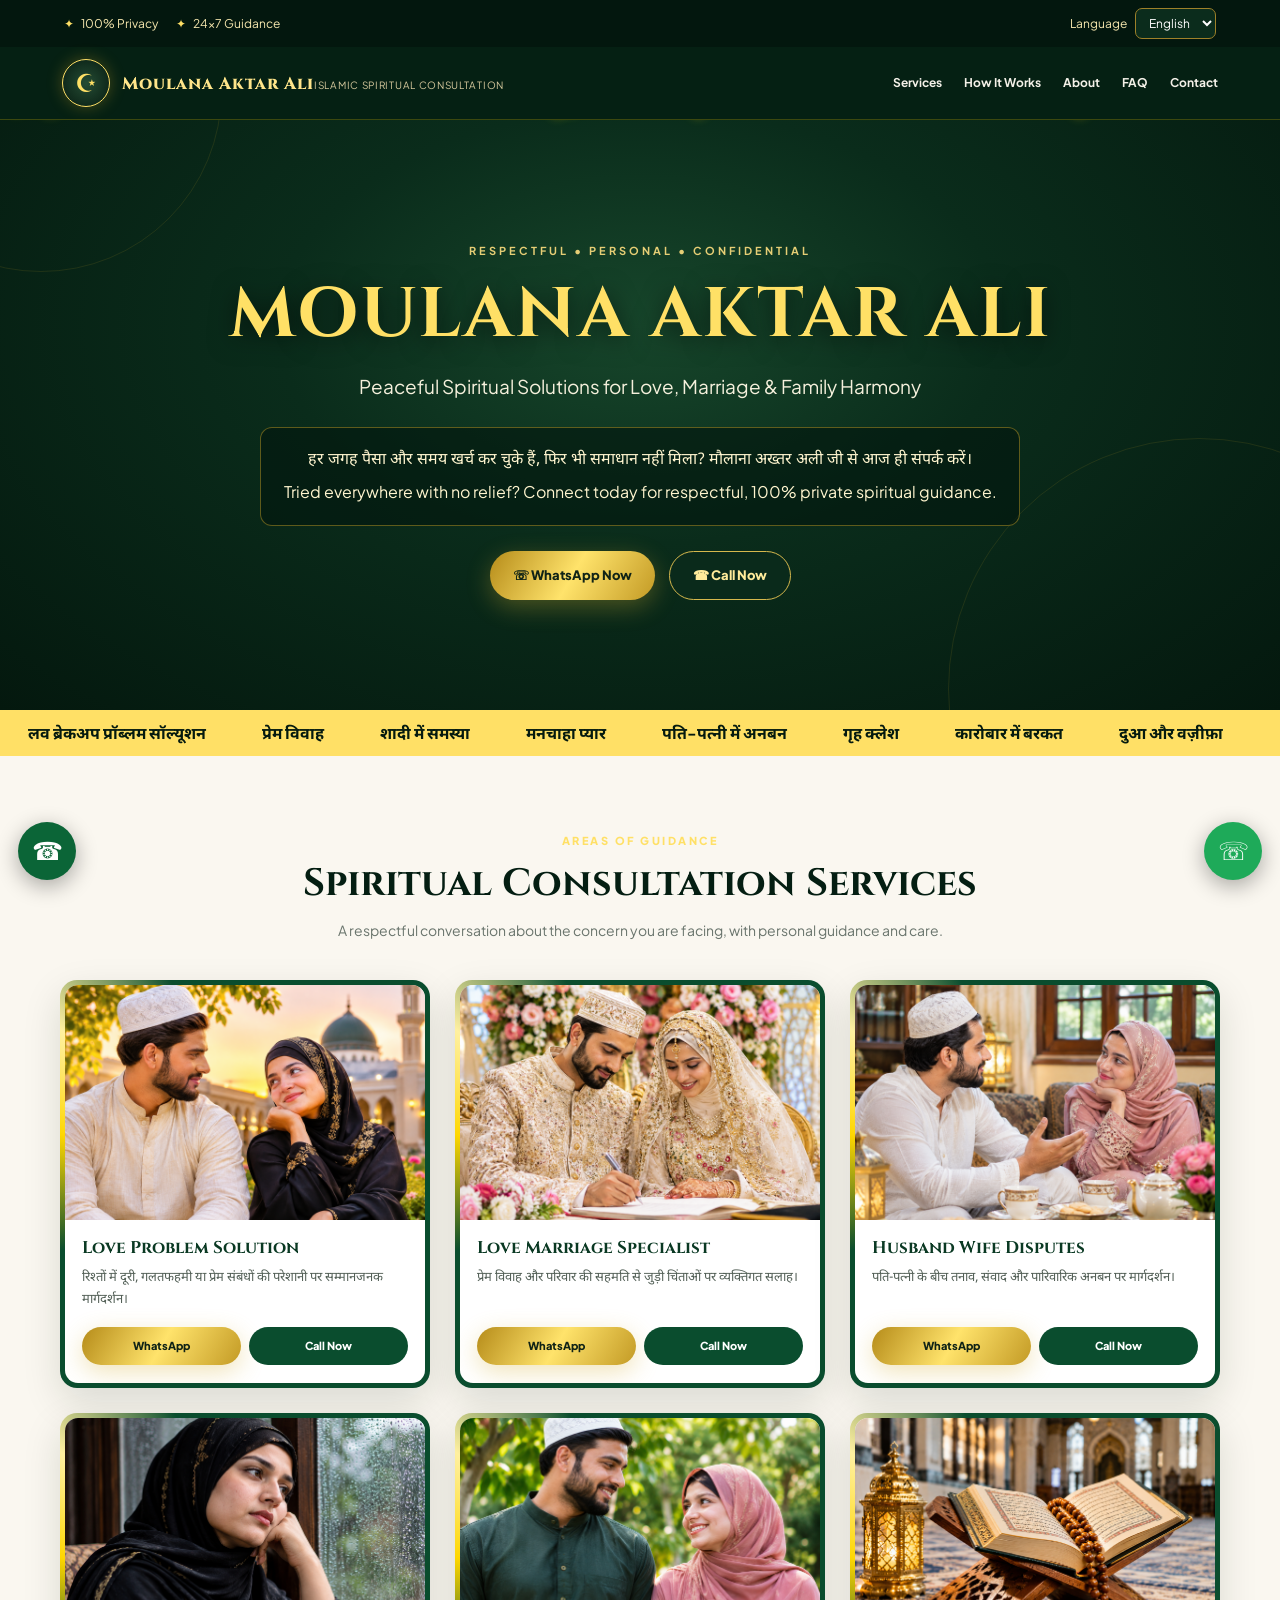
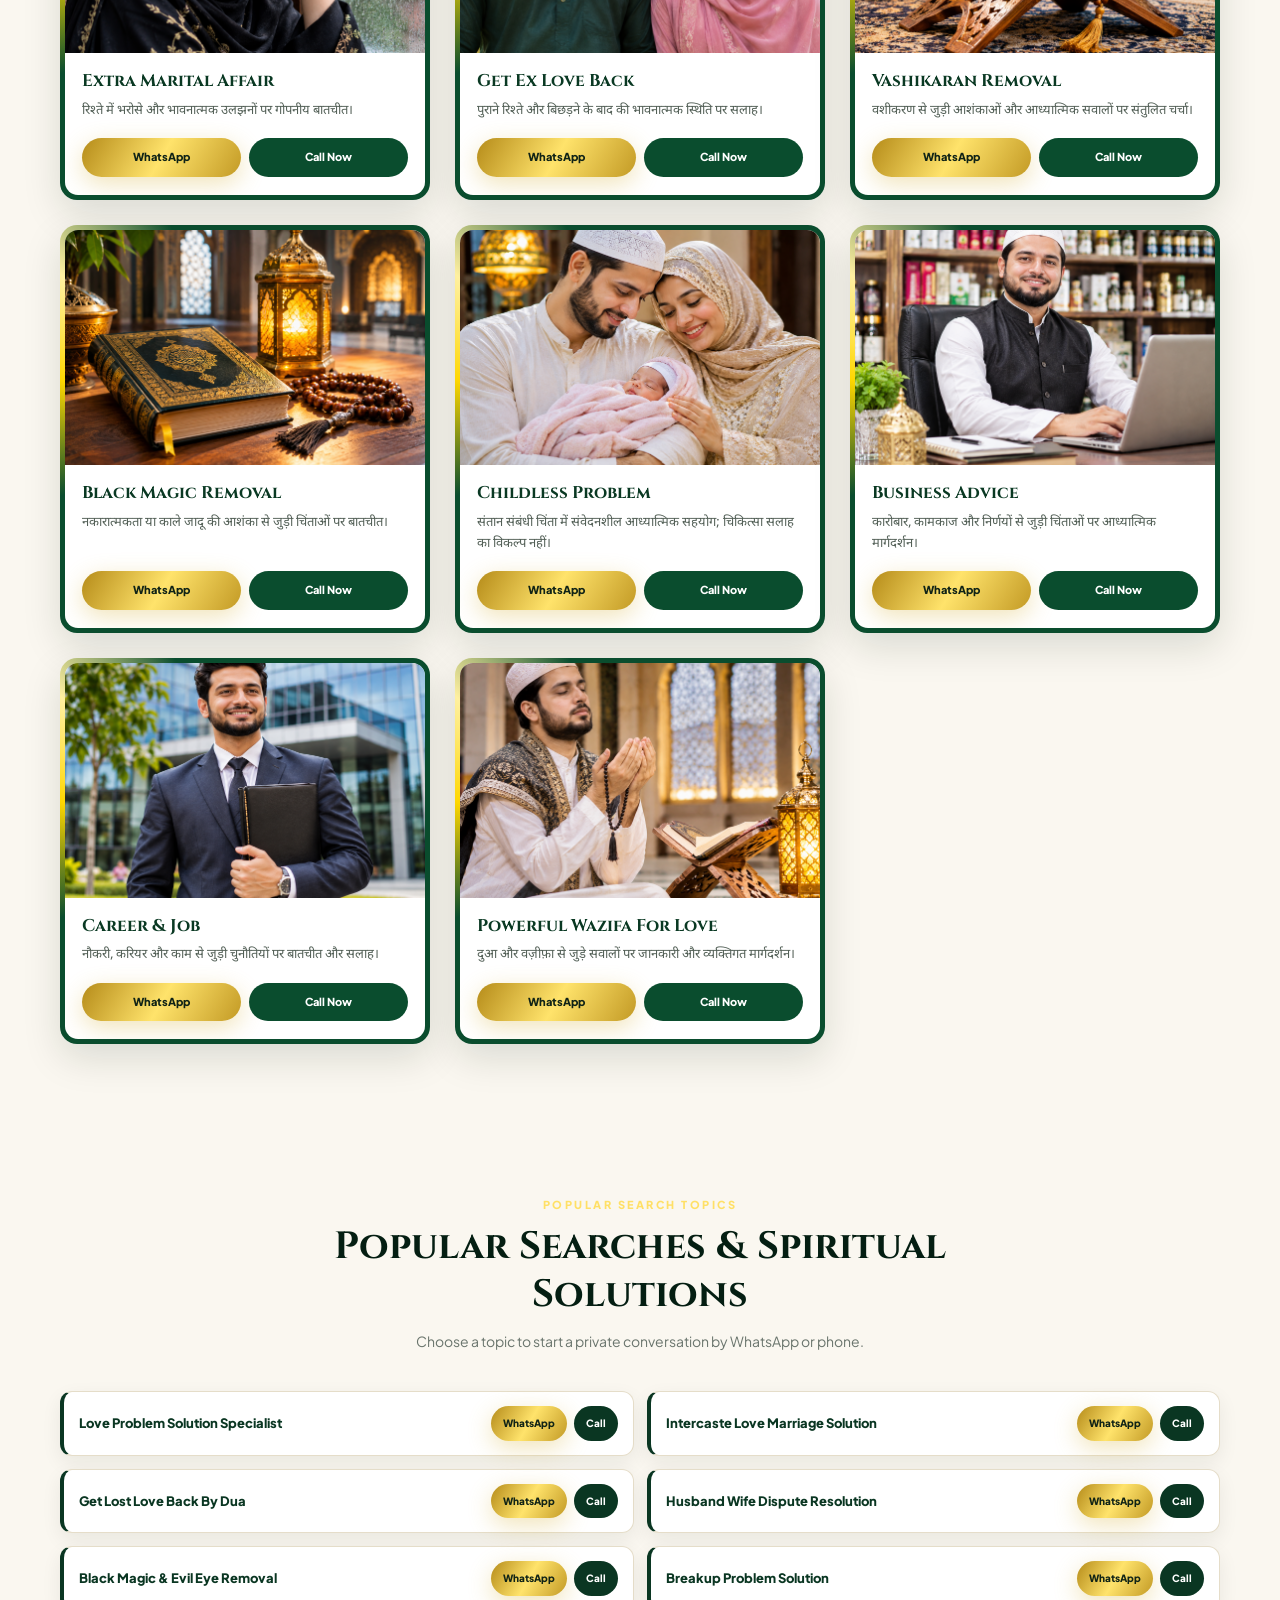
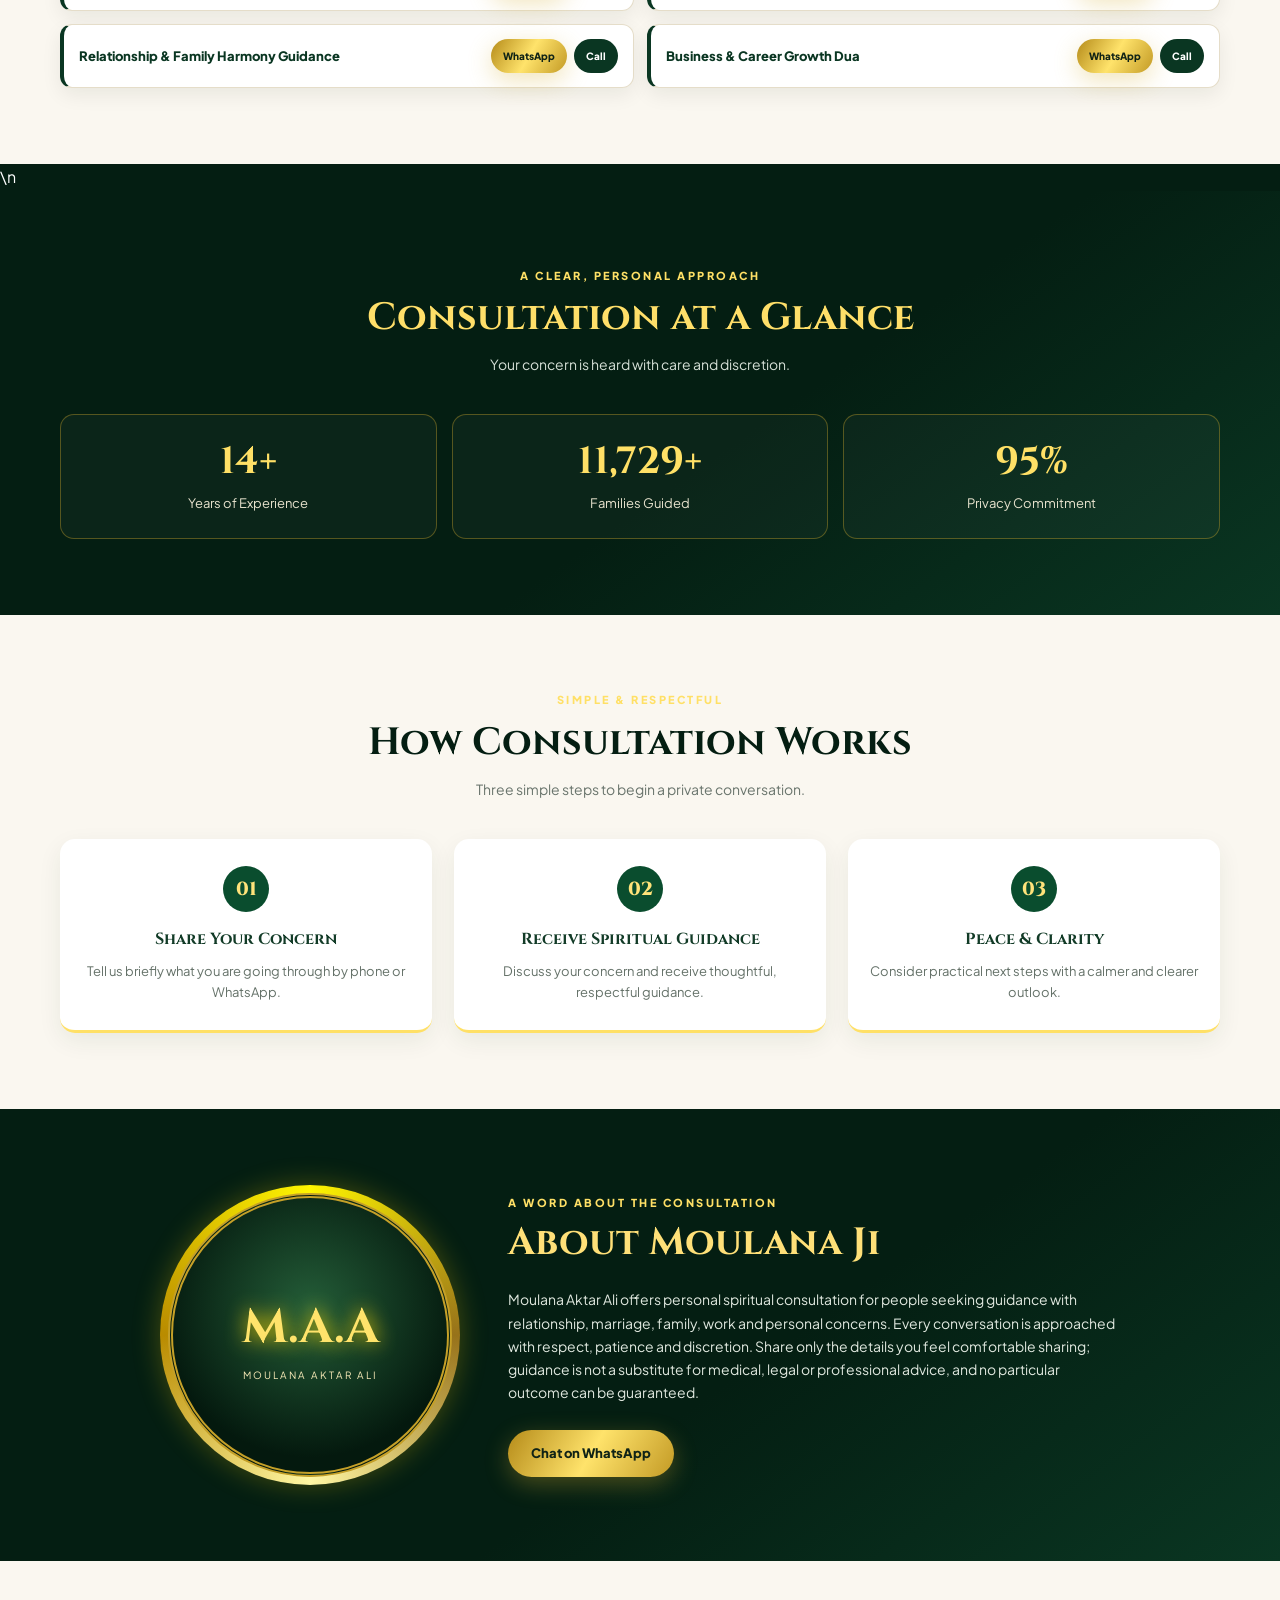
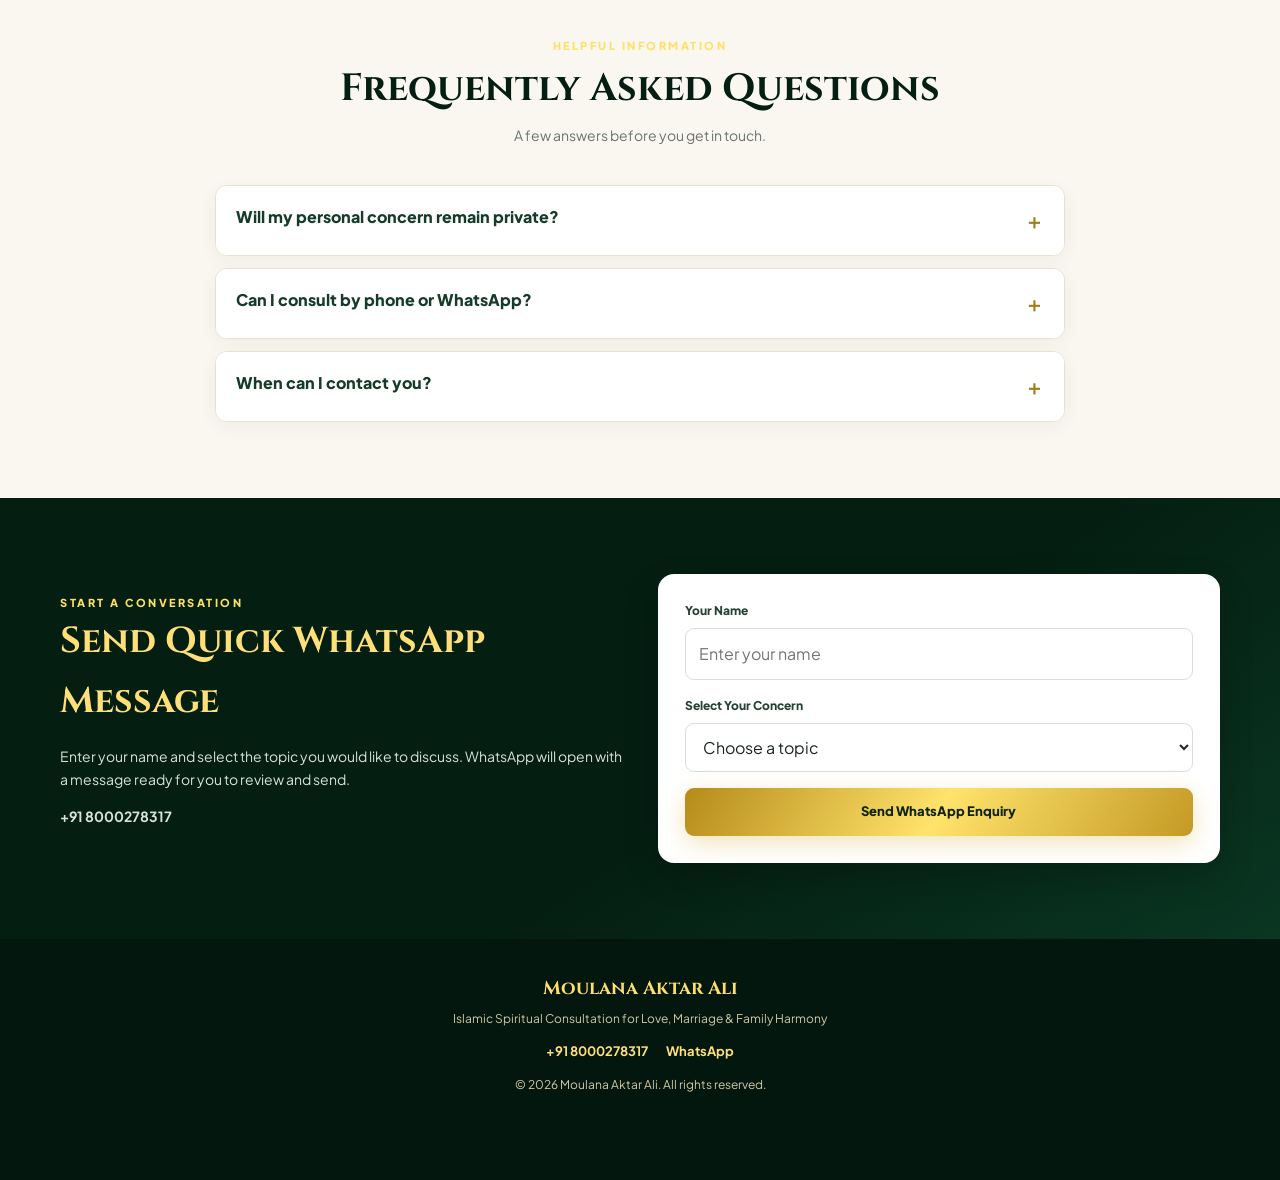
==== commit d22087a3: "Update index.html" ====
--- a/index.html
+++ b/index.html
@@ -11,9 +11,9 @@
   <link href="https://fonts.googleapis.com/css2?family=Cinzel:wght@500;600;700;800&family=Plus+Jakarta+Sans:wght@400;500;600;700;800&family=Noto+Sans+Devanagari:wght@400;500;600;700&family=Noto+Sans+Gurmukhi:wght@400;500;600;700&family=Noto+Nastaliq+Urdu:wght@400;500;600;700&display=swap" rel="stylesheet">
   <style>
     :root {
-      --green:#062114; --green2:#0a4d2e; --gold:#c5a028; --bright:#ffd700;
-      --ivory:#f9f6ee; --ink:#1c2520; --white:#fff; --muted:#647168;
-      --shadow:0 14px 38px rgba(6,33,20,.12);
+      --green:#041E12; --green2:#0A3622; --gold:#FFE066; --bright:#FFE066;
+      --ivory:#FAF7F0; --ink:#0A3622; --white:#FFFFFF; --muted:#35483C;
+      --shadow:0 14px 38px rgba(4,30,18,.13);
     }
     *{box-sizing:border-box}
     html{scroll-behavior:smooth;scroll-padding-top:90px}
@@ -61,12 +61,29 @@
     .btn:hover{transform:translateY(-3px)}
     .btn-gold{background:linear-gradient(120deg,#b58b19,#ffe36b,#c39a25);color:#102316;box-shadow:0 7px 24px #d6ad3155}
     .btn-outline{border:1px solid #d6b84d;background:#0a2a1b;color:#ffeb9a}
-    .pulse{animation:buttonPulse 2.1s ease-in-out infinite}
-    @keyframes buttonPulse{0%,100%{box-shadow:0 0 0 0 #ffd70055;transform:scale(1)}50%{box-shadow:0 0 18px 5px #ffd70030;transform:scale(1.035)}}
+    .pulse{animation:bounceBlink 1.55s ease-in-out infinite}
+    @keyframes bounceBlink{
+      0%,100%{transform:translateY(0) scale(1);box-shadow:0 0 8px 2px #FFE06655,0 0 0 0 #FFE06622;filter:brightness(1)}
+      25%{transform:translateY(-10px) scale(1.045);box-shadow:0 0 18px 6px #FFE06699,0 0 30px 8px #FFE06644;filter:brightness(1.16)}
+      50%{transform:translateY(-4px) scale(1.015);box-shadow:0 0 9px 3px #FFE06666;filter:brightness(1.04)}
+      75%{transform:translateY(-8px) scale(1.035);box-shadow:0 0 22px 7px #FFE066AA,0 0 36px 10px #FFE06644;filter:brightness(1.2)}
+    }
     section{padding:76px 20px}
     .section-inner{max-width:1160px;margin:auto}
     .light{background:var(--ivory);color:var(--ink)}
-    .dark{background:linear-gradient(145deg,#062114,#0b3421);color:#fff}
+    .dark{background:linear-gradient(145deg,#041E12,#041E12 58%,#0A3622);color:#FFFFFF}
+    .dark .section-head h2,.about-copy h2,.contact-copy h2{color:#FFE066}
+    .dark .section-head p,.about-copy p,.contact-copy p{color:#FFFFFF}
+    .section-head h2{color:#0A3622}
+    .section-head p{color:#35483C}
+    .section-kicker{color:#8A6810}
+    .dark .section-kicker{color:#FFE066}
+    .light{background:#FAF7F0;color:#0A3622}
+    .service-copy p,.step p,.faq-answer{color:#35483C}
+    .service-copy h3,.step h3{color:#0A3622}
+    .faq-question{color:#0A3622}
+    .floating{animation:bounceBlink 1.55s ease-in-out infinite}
+    .float-call{background:#0A3622}.float-wa{background:#168447}
     .section-head{text-align:center;max-width:760px;margin:0 auto 38px}
     .section-kicker{font-size:11px;text-transform:uppercase;letter-spacing:2.5px;color:var(--gold);font-weight:800}
     .section-head h2{font-family:Cinzel,serif;font-size:clamp(25px,4vw,38px);line-height:1.25;margin:9px 0 12px;color:var(--green)}
@@ -85,6 +102,13 @@
     .card-actions{display:flex;gap:8px}
     .card-actions .btn{font-size:11px;padding:10px 13px;flex:1}
     .card-actions .btn-call{background:#0a4d2e;color:#fff}
+
+    .keyword-list{display:grid;grid-template-columns:repeat(2,minmax(0,1fr));gap:13px}
+    .keyword-row{display:flex;align-items:center;justify-content:space-between;gap:12px;background:#FFFFFF;border:1px solid #E5DDC9;border-left:4px solid #0A3622;border-radius:12px;padding:14px 15px;box-shadow:0 7px 20px rgba(4,30,18,.07)}
+    .keyword-name{font-size:13px;font-weight:800;color:#0A3622;line-height:1.45}
+    .keyword-actions{display:flex;gap:7px;flex-shrink:0}
+    .keyword-actions .btn{font-size:10px;padding:9px 12px;white-space:nowrap}
+    .keyword-actions .keyword-call{background:#0A3622;color:#FFFFFF}
     .stats{display:grid;grid-template-columns:repeat(3,1fr);gap:15px}
     .stat{border:1px solid #c5a02866;border-radius:14px;text-align:center;padding:24px 12px;background:#ffffff08}
     .stat strong{display:block;font-family:Cinzel,serif;color:var(--bright);font-size:clamp(25px,4vw,38px);line-height:1.2}
@@ -123,7 +147,7 @@
     footer p{font-size:12px;margin:5px 0;color:#d1c8a7}
     .footer-links{display:flex;justify-content:center;gap:18px;flex-wrap:wrap;margin:12px 0}
     .footer-links a{color:#ffe078;font-weight:700;font-size:13px}
-    .floating{position:fixed;z-index:1100;bottom:20px;width:58px;height:58px;border-radius:50%;display:grid;place-items:center;color:#fff;font-size:25px;box-shadow:0 6px 22px #0005;animation:floatBounce 2s ease-in-out infinite,buttonPulse 2.4s ease-in-out infinite}
+    .floating{position:fixed;z-index:1100;bottom:20px;width:58px;height:58px;border-radius:50%;display:grid;place-items:center;color:#fff;font-size:25px;box-shadow:0 6px 22px #0005;animation:bounceBlink 1.55s ease-in-out infinite}
     .float-call{left:18px;background:#0b6537}.float-wa{right:18px;background:#1eaa59}
     @keyframes floatBounce{0%,100%{translate:0 0}50%{translate:0 -7px}}
     .sr-only{position:absolute;width:1px;height:1px;padding:0;margin:-1px;overflow:hidden;clip:rect(0,0,0,0);white-space:nowrap;border:0}
@@ -135,7 +159,7 @@
       nav.show{display:flex}nav a{padding:12px 5px;border-bottom:1px solid #ffffff15;font-size:13px}
       .hero{min-height:560px;padding:75px 16px 65px}.ticker{font-size:14px}
       section{padding:60px 16px}.services-grid{grid-template-columns:1fr;max-width:430px;margin:auto}.service-inner img{height:235px}
-      .stats,.steps{grid-template-columns:1fr}.about-wrap{grid-template-columns:1fr;gap:28px;text-align:center;max-width:520px}.emblem-wrap{width:220px;margin:auto}
+      .stats,.steps{grid-template-columns:1fr}.keyword-list{grid-template-columns:1fr}.keyword-row{align-items:flex-start;flex-direction:column}.keyword-actions{width:100%}.keyword-actions .btn{flex:1}.about-wrap{grid-template-columns:1fr;gap:28px;text-align:center;max-width:520px}.emblem-wrap{width:220px;margin:auto}
       .contact-grid{grid-template-columns:1fr;gap:22px}.contact-form{padding:21px}
       .floating{width:52px;height:52px;bottom:15px;font-size:22px}.float-call{left:13px}.float-wa{right:13px}
     }
@@ -196,7 +220,18 @@
       </div>
     </section>
 
-    <section class="dark" id="glance">
+
+    <section class="light keywords-section" id="popular-keywords">
+      <div class="section-inner">
+        <div class="section-head">
+          <div class="section-kicker" data-i18n="keywordsKicker">Popular Search Topics</div>
+          <h2 data-i18n="keywordsTitle">Popular Searches &amp; Spiritual Solutions</h2>
+          <p data-i18n="keywordsDesc">Choose a topic to start a private conversation by WhatsApp or phone.</p>
+        </div>
+        <div class="keyword-list" id="keywordList"></div>
+      </div>
+    </section>
+\n    <section class="dark" id="glance">
       <div class="section-inner">
         <div class="section-head"><div class="section-kicker" data-i18n="glanceKicker">A Clear, Personal Approach</div><h2 data-i18n="glanceTitle">Consultation at a Glance</h2><p data-i18n="glanceDesc">Your concern is heard with care and discretion.</p></div>
         <div class="stats">
@@ -270,8 +305,8 @@
   <script>
     const PHONE = "918000278317";
     const serviceData = [
-      {image:"love_problem.jpg.png",title:"Love Problem Solution",desc:"रिश्तों में दूरी, गलतफहमी या प्रेम संबंधों की परेशानी पर सम्मानजनक मार्गदर्शन।"},
-      {image:"love-marriage_jpg.png",title:"Love Marriage Specialist",desc:"प्रेम विवाह और परिवार की सहमति से जुड़ी चिंताओं पर व्यक्तिगत सलाह।"},
+      {image:"love_problem.jpg.png",fallback:"love-problem.jpg.png",title:"Love Problem Solution",desc:"रिश्तों में दूरी, गलतफहमी या प्रेम संबंधों की परेशानी पर सम्मानजनक मार्गदर्शन।"},
+      {image:"love-marriage_jpg.png",fallback:"love-marriage.jpg.png",title:"Love Marriage Specialist",desc:"प्रेम विवाह और परिवार की सहमति से जुड़ी चिंताओं पर व्यक्तिगत सलाह।"},
       {image:"husband-wife.jpg.png",title:"Husband Wife Disputes",desc:"पति-पत्नी के बीच तनाव, संवाद और पारिवारिक अनबन पर मार्गदर्शन।"},
       {image:"extra-marital.jpg.png",title:"Extra Marital Affair",desc:"रिश्ते में भरोसे और भावनात्मक उलझनों पर गोपनीय बातचीत।"},
       {image:"ex-love.jpg.png",title:"Get Ex Love Back",desc:"पुराने रिश्ते और बिछड़ने के बाद की भावनात्मक स्थिति पर सलाह।"},
@@ -280,7 +315,7 @@
       {image:"childless.jpg.png",title:"Childless Problem",desc:"संतान संबंधी चिंता में संवेदनशील आध्यात्मिक सहयोग; चिकित्सा सलाह का विकल्प नहीं।"},
       {image:"business.jpg.png",title:"Business Advice",desc:"कारोबार, कामकाज और निर्णयों से जुड़ी चिंताओं पर आध्यात्मिक मार्गदर्शन।"},
       {image:"career.jpg.png",title:"Career & Job",desc:"नौकरी, करियर और काम से जुड़ी चुनौतियों पर बातचीत और सलाह।"},
-      {image:"wazifa_jpg.png",title:"Powerful Wazifa For Love",desc:"दुआ और वज़ीफ़ा से जुड़े सवालों पर जानकारी और व्यक्तिगत मार्गदर्शन।"}
+      {image:"wazifa_jpg.png",fallback:"wazifa.jpg.png",title:"Powerful Wazifa For Love",desc:"दुआ और वज़ीफ़ा से जुड़े सवालों पर जानकारी और व्यक्तिगत मार्गदर्शन।"}
     ];
 
     const translations = {
@@ -307,6 +342,9 @@
         contactDesc:"Enter your name and select the topic you would like to discuss. WhatsApp will open with a message ready for you to review and send.",
         nameLabel:"Your Name",problemLabel:"Select Your Concern",chooseOption:"Choose a topic",sendWhatsApp:"Send WhatsApp Enquiry",
         footerSubtitle:"Islamic Spiritual Consultation for Love, Marriage & Family Harmony",rights:"All rights reserved.",
+        keywordsKicker:"Popular Search Topics",keywordsTitle:"Popular Searches & Spiritual Solutions",keywordsDesc:"Choose a topic to start a private conversation by WhatsApp or phone.",
+        keywordItems:["Love Problem Solution Specialist","Intercaste Love Marriage Solution","Get Lost Love Back By Dua","Husband Wife Dispute Resolution","Black Magic & Evil Eye Removal","Breakup Problem Solution","Relationship & Family Harmony Guidance","Business & Career Growth Dua"],
+        keywordWhatsApp:"WhatsApp",keywordCall:"Call",
         waCard:"WhatsApp",callCard:"Call Now",waText:"Assalamu Alaikum, I would like guidance about"
       },
       hi:{
@@ -332,6 +370,9 @@
         contactDesc:"अपना नाम लिखें और विषय चुनें। व्हाट्सऐप में संदेश तैयार होगा, जिसे देखकर आप भेज सकते हैं।",
         nameLabel:"आपका नाम",problemLabel:"अपनी समस्या चुनें",chooseOption:"विषय चुनें",sendWhatsApp:"व्हाट्सऐप पर पूछताछ भेजें",
         footerSubtitle:"प्रेम, विवाह और पारिवारिक सामंजस्य के लिए इस्लामिक आध्यात्मिक परामर्श",rights:"सर्वाधिकार सुरक्षित।",
+        keywordsKicker:"लोकप्रिय खोज विषय",keywordsTitle:"लोकप्रिय खोजें और आध्यात्मिक समाधान",keywordsDesc:"व्हाट्सऐप या फोन पर निजी बातचीत शुरू करने के लिए विषय चुनें।",
+        keywordItems:["प्रेम समस्या समाधान विशेषज्ञ","अंतरजातीय प्रेम विवाह समाधान","दुआ से खोया प्यार वापस पाने का मार्गदर्शन","पति-पत्नी विवाद समाधान","काला जादू और बुरी नज़र से जुड़ा मार्गदर्शन","ब्रेकअप समस्या समाधान","रिश्ते और पारिवारिक सामंजस्य मार्गदर्शन","व्यापार और करियर में तरक्की की दुआ"],
+        keywordWhatsApp:"व्हाट्सऐप",keywordCall:"कॉल",
         waCard:"व्हाट्सऐप",callCard:"कॉल करें",waText:"अस्सलामु अलैकुम, मुझे इस विषय पर मार्गदर्शन चाहिए:"
       },
       pa:{
@@ -357,6 +398,9 @@
         contactDesc:"ਆਪਣਾ ਨਾਮ ਲਿਖੋ ਅਤੇ ਵਿਸ਼ਾ ਚੁਣੋ। ਵਟਸਐਪ ਵਿੱਚ ਸੁਨੇਹਾ ਤਿਆਰ ਹੋਵੇਗਾ, ਜਿਸ ਨੂੰ ਵੇਖ ਕੇ ਤੁਸੀਂ ਭੇਜ ਸਕਦੇ ਹੋ।",
         nameLabel:"ਤੁਹਾਡਾ ਨਾਮ",problemLabel:"ਆਪਣੀ ਚਿੰਤਾ ਚੁਣੋ",chooseOption:"ਵਿਸ਼ਾ ਚੁਣੋ",sendWhatsApp:"ਵਟਸਐਪ ਪੁੱਛਗਿੱਛ ਭੇਜੋ",
         footerSubtitle:"ਪਿਆਰ, ਵਿਆਹ ਅਤੇ ਪਰਿਵਾਰਕ ਸਾਂਝ ਲਈ ਇਸਲਾਮਿਕ ਰੂਹਾਨੀ ਸਲਾਹ",rights:"ਸਾਰੇ ਹੱਕ ਰਾਖਵੇਂ ਹਨ।",
+        keywordsKicker:"ਪ੍ਰਸਿੱਧ ਖੋਜ ਵਿਸ਼ੇ",keywordsTitle:"ਪ੍ਰਸਿੱਧ ਖੋਜਾਂ ਅਤੇ ਰੂਹਾਨੀ ਹੱਲ",keywordsDesc:"ਵਟਸਐਪ ਜਾਂ ਫੋਨ ਰਾਹੀਂ ਨਿੱਜੀ ਗੱਲਬਾਤ ਸ਼ੁਰੂ ਕਰਨ ਲਈ ਵਿਸ਼ਾ ਚੁਣੋ।",
+        keywordItems:["ਪਿਆਰ ਦੀ ਸਮੱਸਿਆ ਲਈ ਮਾਹਿਰ","ਵੱਖਰੀ ਜਾਤ ਵਿੱਚ ਪ੍ਰੇਮ ਵਿਆਹ ਦਾ ਹੱਲ","ਦੁਆ ਰਾਹੀਂ ਵਿਛੜਿਆ ਪਿਆਰ ਵਾਪਸ","ਪਤੀ-ਪਤਨੀ ਦੇ ਝਗੜੇ ਦਾ ਹੱਲ","ਕਾਲੇ ਜਾਦੂ ਅਤੇ ਬੁਰੀ ਨਜ਼ਰ ਬਾਰੇ ਰਹਿਨੁਮਾਈ","ਬ੍ਰੇਕਅੱਪ ਸਮੱਸਿਆ ਦਾ ਹੱਲ","ਰਿਸ਼ਤਿਆਂ ਅਤੇ ਪਰਿਵਾਰਕ ਸਾਂਝ ਲਈ ਰਹਿਨੁਮਾਈ","ਕਾਰੋਬਾਰ ਅਤੇ ਕਰੀਅਰ ਦੀ ਤਰੱਕੀ ਲਈ ਦੁਆ"],
+        keywordWhatsApp:"ਵਟਸਐਪ",keywordCall:"ਕਾਲ",
         waCard:"ਵਟਸਐਪ",callCard:"ਕਾਲ ਕਰੋ",waText:"ਅਸਸਲਾਮੁ ਅਲੈਕੁਮ, ਮੈਨੂੰ ਇਸ ਵਿਸ਼ੇ ਬਾਰੇ ਮਾਰਗਦਰਸ਼ਨ ਚਾਹੀਦਾ ਹੈ:"
       },
       ur:{
@@ -382,6 +426,9 @@
         contactDesc:"اپنا نام درج کریں اور موضوع منتخب کریں۔ واٹس ایپ میں پیغام تیار ہوگا، جسے دیکھ کر آپ بھیج سکتے ہیں۔",
         nameLabel:"آپ کا نام",problemLabel:"اپنی پریشانی منتخب کریں",chooseOption:"موضوع منتخب کریں",sendWhatsApp:"واٹس ایپ پر استفسار بھیجیں",
         footerSubtitle:"محبت، شادی اور خاندانی ہم آہنگی کے لیے اسلامی روحانی مشاورت",rights:"جملہ حقوق محفوظ ہیں۔",
+        keywordsKicker:"مقبول تلاش کے موضوعات",keywordsTitle:"مقبول تلاشیں اور روحانی رہنمائی",keywordsDesc:"واٹس ایپ یا فون پر نجی گفتگو شروع کرنے کے لیے موضوع منتخب کریں۔",
+        keywordItems:["محبت کے مسئلے کا حل","بین ذات محبت کی شادی کا حل","دعا کے ذریعے کھوئی محبت کی واپسی","میاں بیوی کے اختلافات کا حل","کالا جادو اور نظر بد سے متعلق رہنمائی","بریک اپ کے مسئلے کا حل","رشتوں اور خاندانی ہم آہنگی کی رہنمائی","کاروبار اور کیریئر میں ترقی کی دعا"],
+        keywordWhatsApp:"واٹس ایپ",keywordCall:"کال",
         waCard:"واٹس ایپ",callCard:"کال کریں",waText:"السلام علیکم، مجھے اس موضوع پر رہنمائی درکار ہے:"
       }
     };
@@ -392,12 +439,28 @@
       grid.innerHTML=serviceData.map((s,i)=>{
         const msg=encodeURIComponent(`${t.waText} ${s.title}`);
         return `<article class="service-card"><div class="service-inner">
-          <img src="${s.image}" alt="${s.title}" loading="lazy" onerror="this.onerror=null;this.src='data:image/svg+xml,%3Csvg xmlns=%22http://www.w3.org/2000/svg%22 width=%22600%22 height=%22360%22 viewBox=%220 0 600 360%22%3E%3Crect width=%22600%22 height=%22360%22 fill=%22%230a4d2e%22/%3E%3Ctext x=%2250%25%22 y=%2250%25%22 fill=%22%23ffe078%22 font-size=%2224%22 text-anchor=%22middle%22 dominant-baseline=%22middle%22%3EImage coming soon%3C/text%3E%3C/svg%3E'">
+          <img src="${s.image}" data-fallback="${s.fallback||''}" alt="${s.title}" loading="lazy" onerror="if(this.dataset.fallback){const fallback=this.dataset.fallback;this.dataset.fallback='';this.src=fallback}else{this.onerror=null;this.src='data:image/svg+xml,%3Csvg xmlns=%22http://www.w3.org/2000/svg%22 width=%22600%22 height=%22360%22 viewBox=%220 0 600 360%22%3E%3Crect width=%22600%22 height=%22360%22 fill=%22%230a4d2e%22/%3E%3Ctext x=%2250%25%22 y=%2250%25%22 fill=%22%23FFE066%22 font-size=%2224%22 text-anchor=%22middle%22 dominant-baseline=%22middle%22%3EImage coming soon%3C/text%3E%3C/svg%3E'}">
           <div class="service-copy"><h3>${s.title}</h3><p>${s.desc}</p><div class="card-actions">
           <a class="btn btn-gold" href="https://wa.me/${PHONE}?text=${msg}" target="_blank" rel="noopener">${t.waCard}</a>
           <a class="btn btn-call" href="tel:+${PHONE}">${t.callCard}</a></div></div></div></article>`;
       }).join("");
     }
+
+    const keywordList = document.getElementById("keywordList");
+    function renderKeywords(lang="en"){
+      const t=translations[lang]||translations.en;
+      keywordList.innerHTML=t.keywordItems.map((label,index)=>{
+        const message=encodeURIComponent(`${t.waText} ${label}`);
+        return `<div class="keyword-row">
+          <span class="keyword-name">${label}</span>
+          <span class="keyword-actions">
+            <a class="btn btn-gold" href="https://wa.me/${PHONE}?text=${message}" target="_blank" rel="noopener">${t.keywordWhatsApp}</a>
+            <a class="btn keyword-call" href="tel:+${PHONE}">${t.keywordCall}</a>
+          </span>
+        </div>`;
+      }).join("");
+    }
+
     function setLanguage(lang){
       const t=translations[lang]||translations.en;
       document.documentElement.lang=lang;
@@ -407,6 +470,7 @@
         if(t[key]) el.textContent=t[key];
       });
       renderServices(lang);
+      renderKeywords(lang);
       document.getElementById("languageSelect").value=lang;
       document.querySelectorAll(".faq-question").forEach(btn=>btn.setAttribute("aria-expanded",btn.parentElement.classList.contains("open")?"true":"false"));
       try{localStorage.setItem("maa-language",lang)}catch(e){}
@@ -470,6 +534,7 @@
 
     document.getElementById("year").textContent=new Date().getFullYear();
     renderServices("en");
+    renderKeywords("en");
     let saved="en";try{saved=localStorage.getItem("maa-language")||"en"}catch(e){}
     setLanguage(translations[saved]?saved:"en");
   </script>
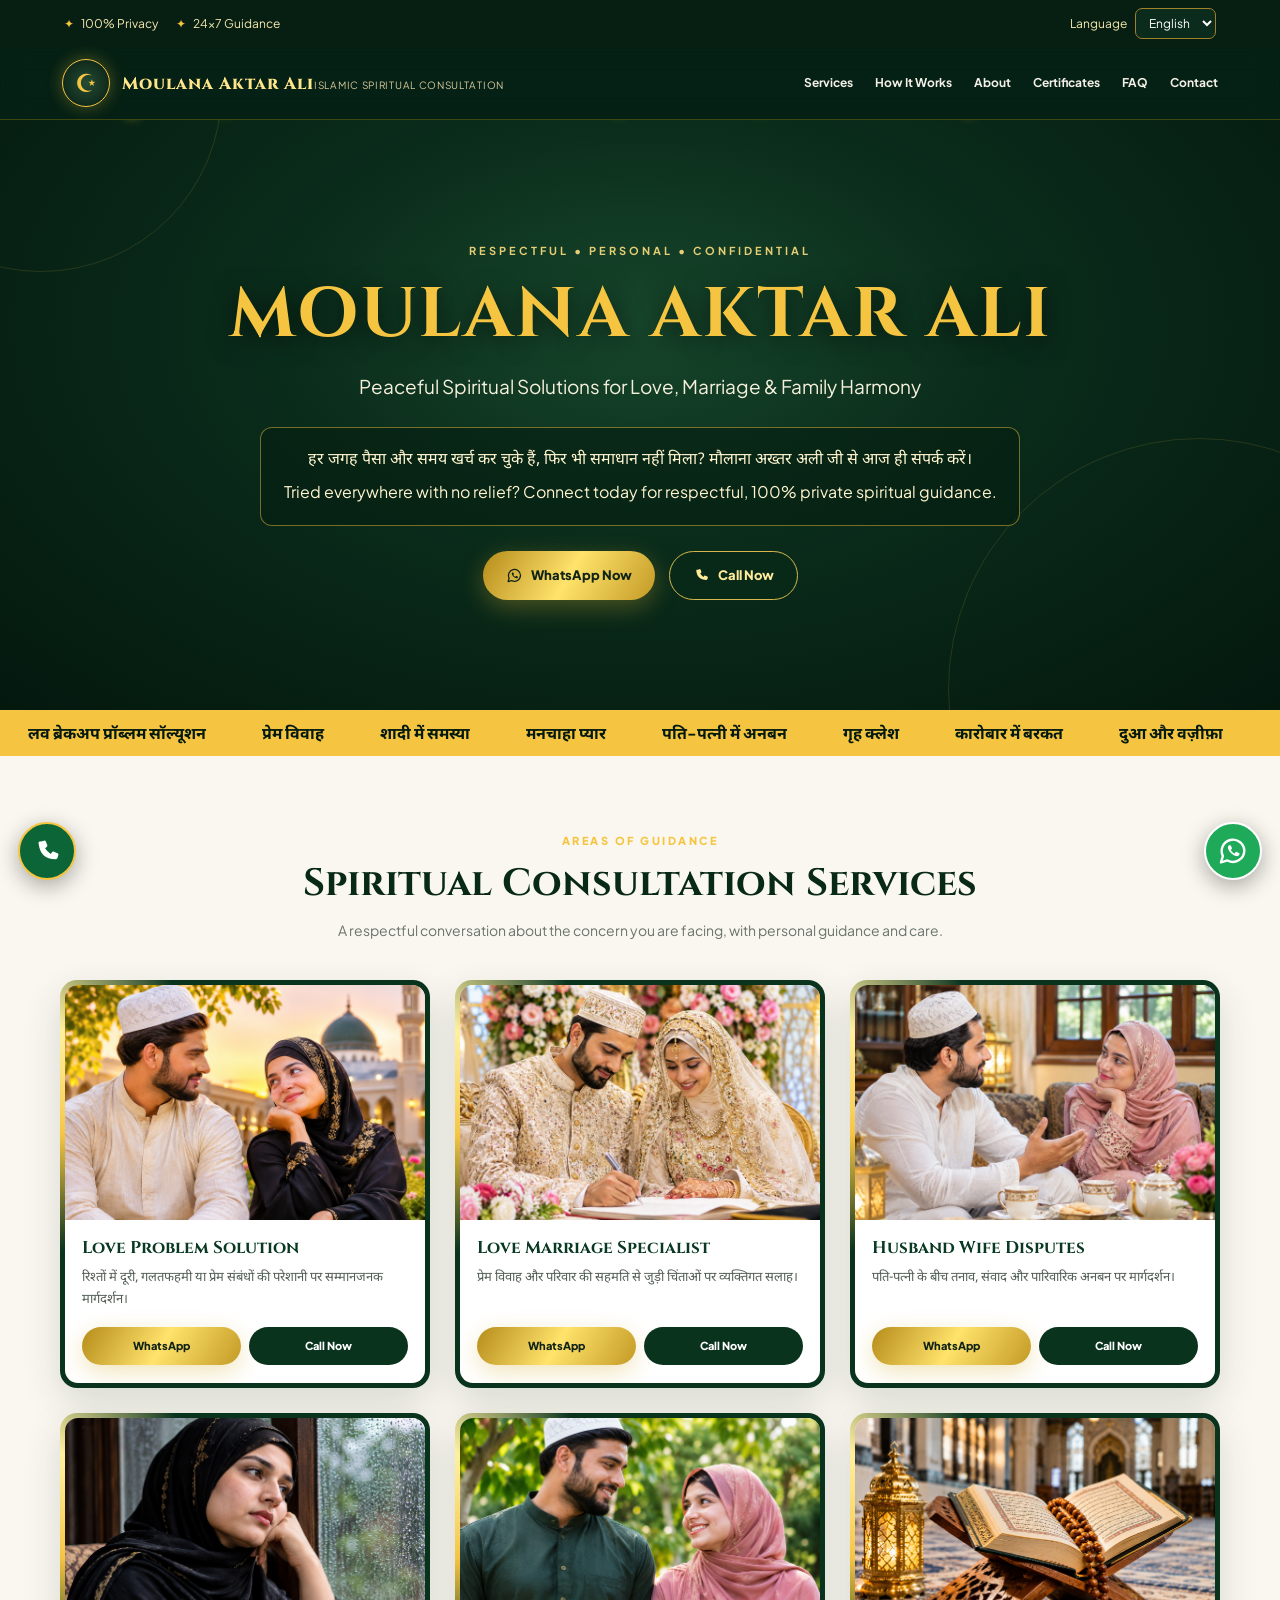
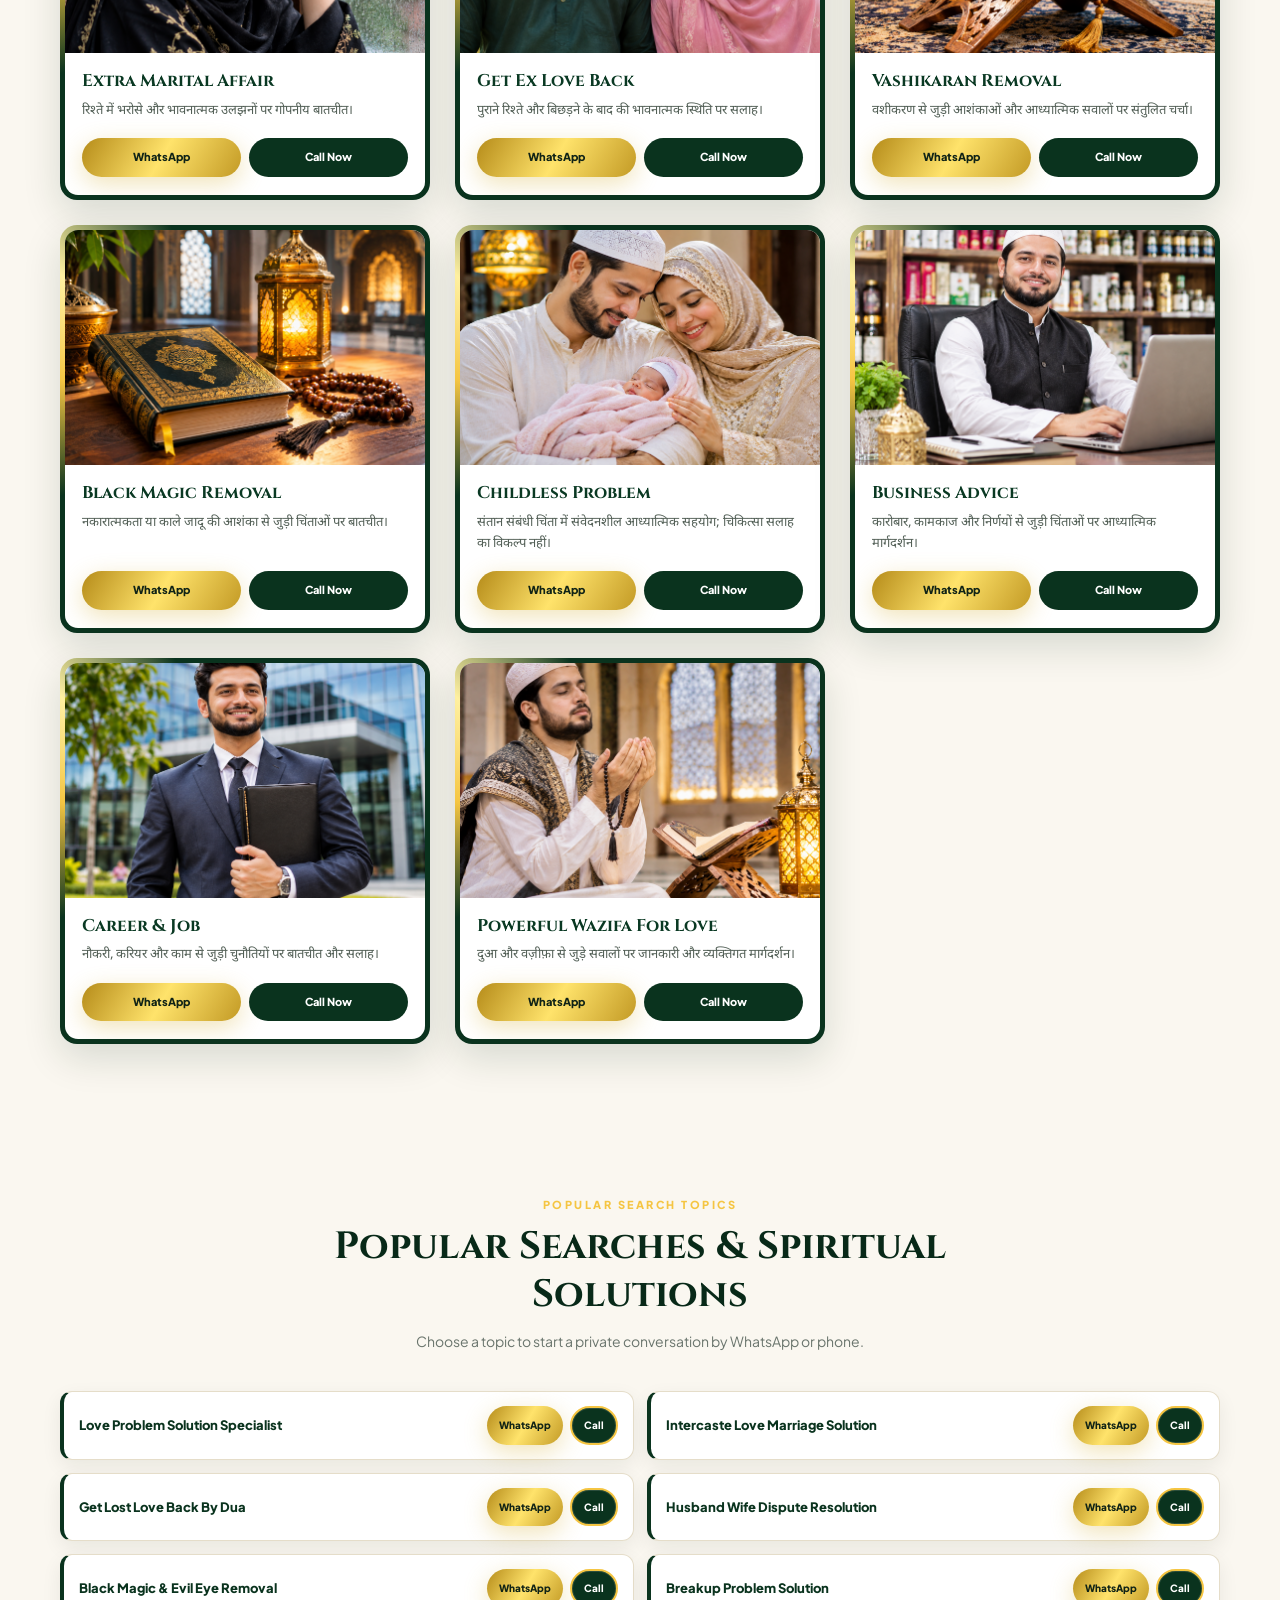
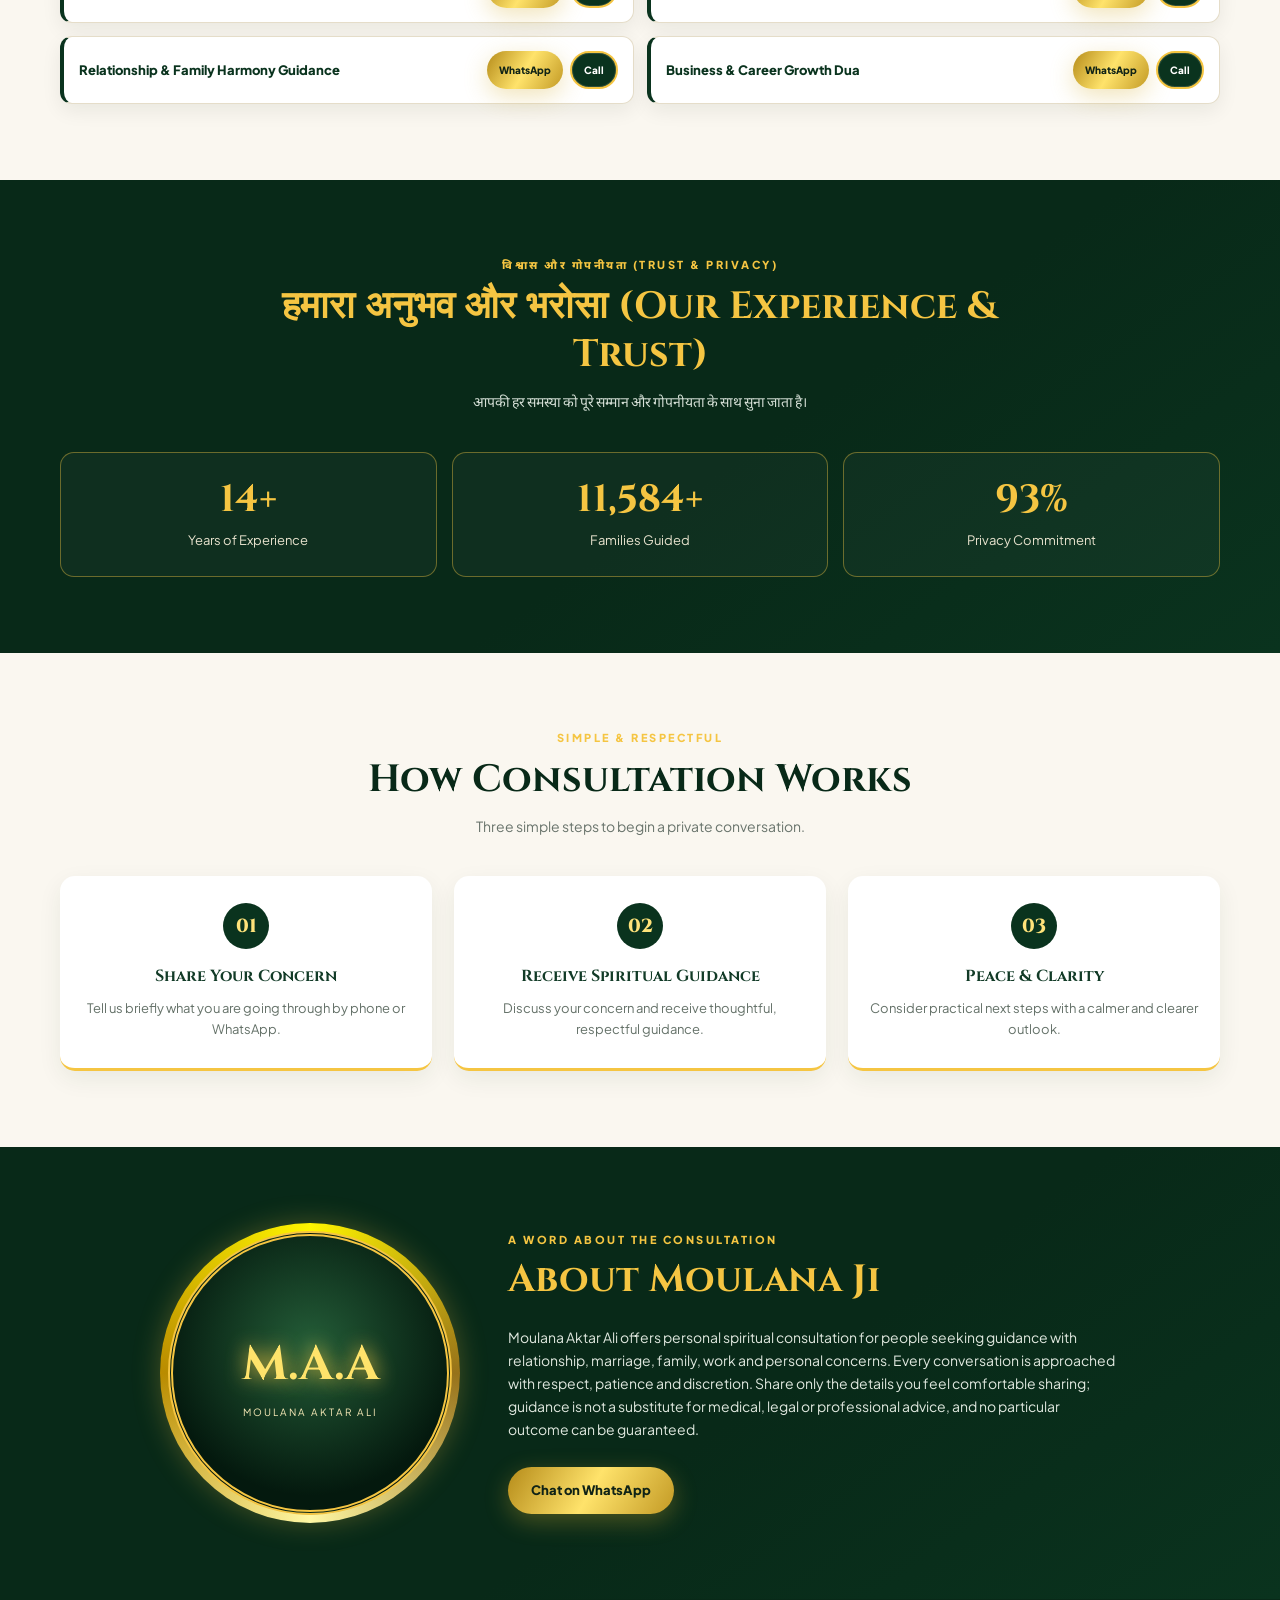
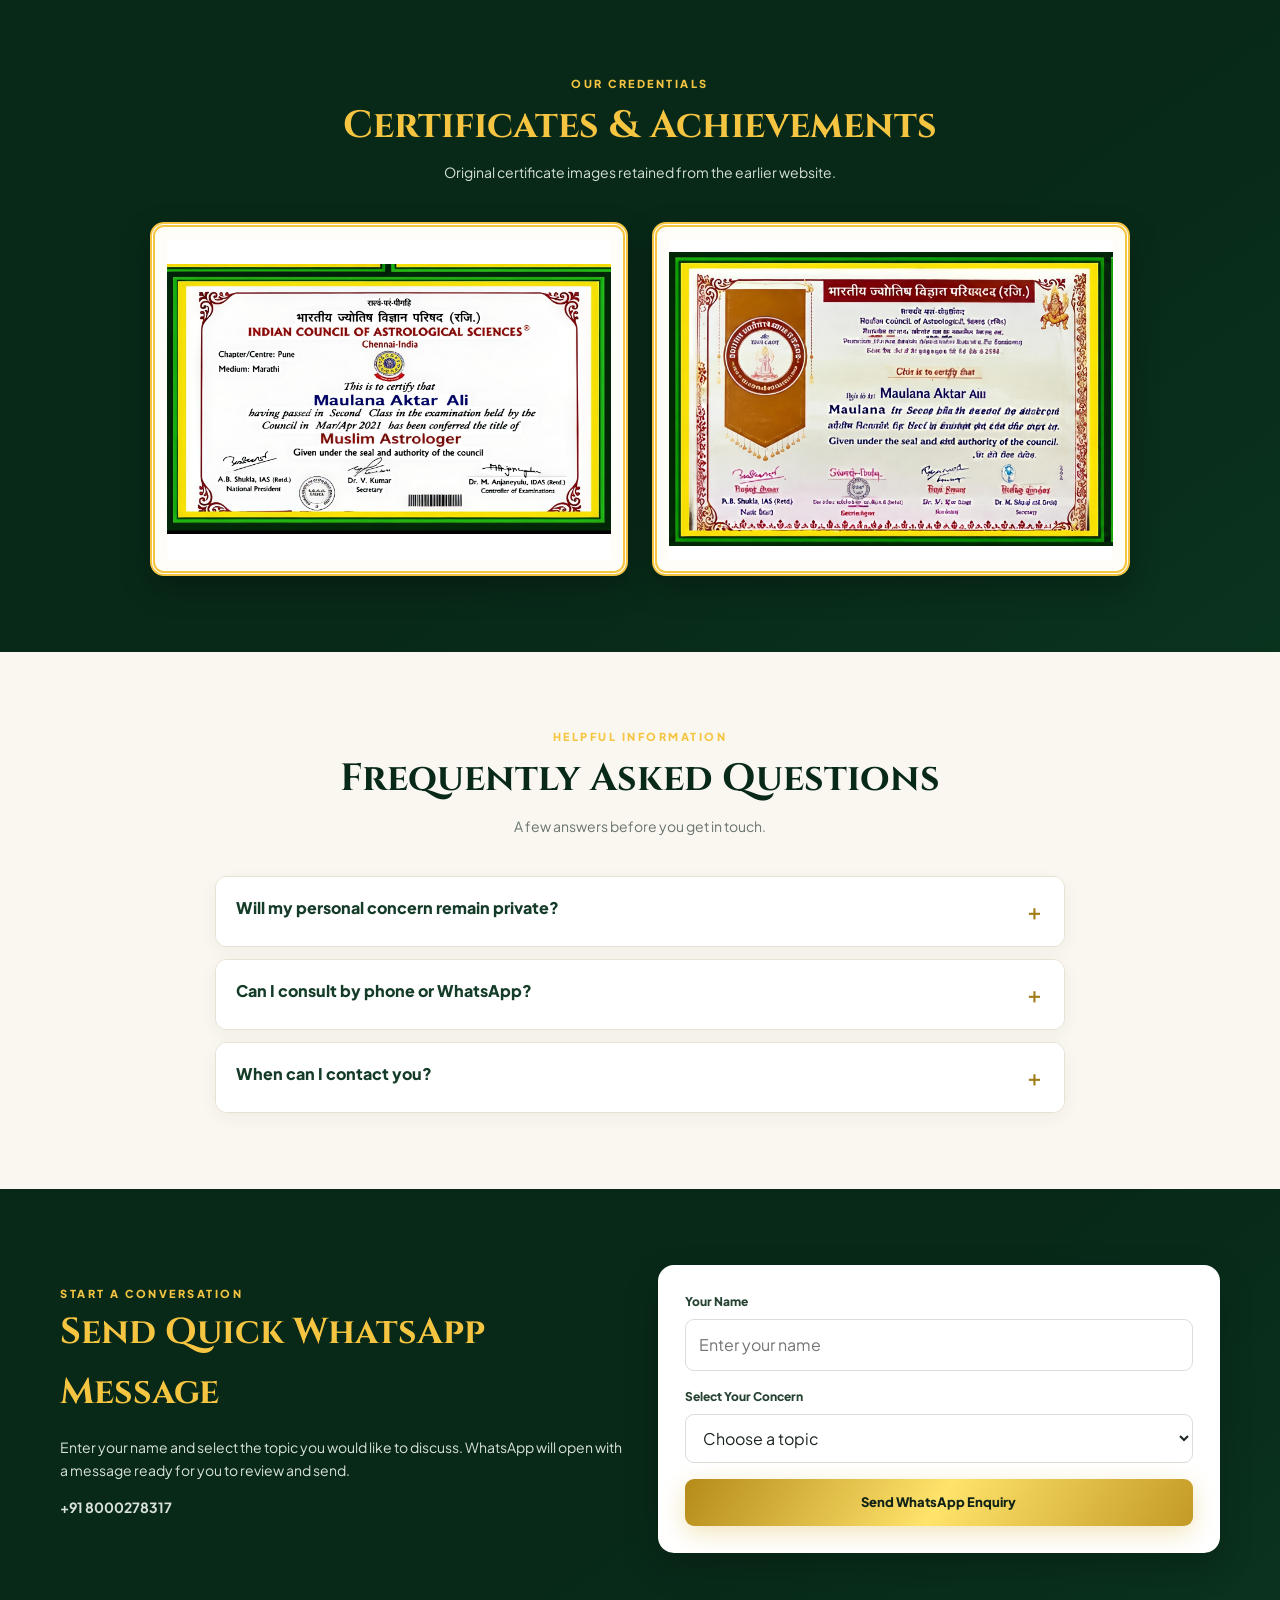
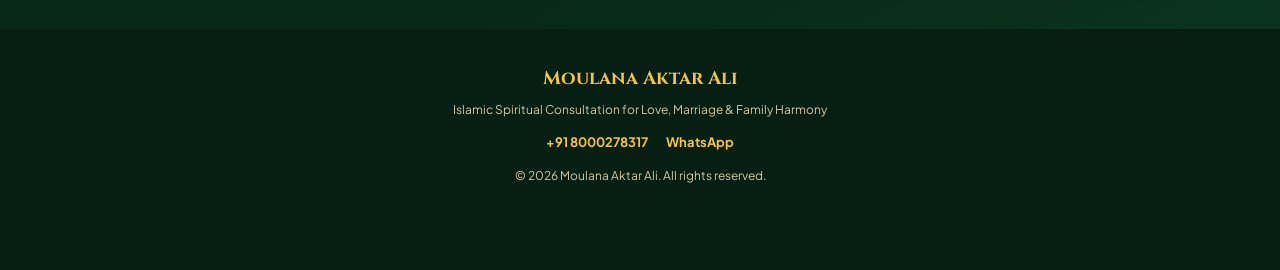
==== commit 745e46a9: "Update index.html" ====
--- a/index.html
+++ b/index.html
@@ -3,7 +3,7 @@
 <head>
   <meta charset="UTF-8">
   <meta name="viewport" content="width=device-width, initial-scale=1.0">
-  <meta name="theme-color" content="#062114">
+  <meta name="theme-color" content="#082918">
   <meta name="description" content="Moulana Aktar Ali offers respectful spiritual consultation for love, marriage and family concerns. Contact by WhatsApp or phone.">
   <title>Moulana Aktar Ali | Islamic Spiritual Consultation</title>
   <link rel="preconnect" href="https://fonts.googleapis.com">
@@ -11,19 +11,19 @@
   <link href="https://fonts.googleapis.com/css2?family=Cinzel:wght@500;600;700;800&family=Plus+Jakarta+Sans:wght@400;500;600;700;800&family=Noto+Sans+Devanagari:wght@400;500;600;700&family=Noto+Sans+Gurmukhi:wght@400;500;600;700&family=Noto+Nastaliq+Urdu:wght@400;500;600;700&display=swap" rel="stylesheet">
   <style>
     :root {
-      --green:#041E12; --green2:#0A3622; --gold:#FFE066; --bright:#FFE066;
-      --ivory:#FAF7F0; --ink:#0A3622; --white:#FFFFFF; --muted:#35483C;
-      --shadow:0 14px 38px rgba(4,30,18,.13);
-    }
-    *{box-sizing:border-box}
-    html{scroll-behavior:smooth;scroll-padding-top:90px}
-    body{margin:0;background:var(--green);color:#fff;font-family:"Plus Jakarta Sans","Noto Sans Devanagari",sans-serif;line-height:1.65}
+      --green:#082918; --green2:#0A331E; --gold:#F5C542; --bright:#F5C542;
+      --ivory:#FAF7F0; --ink:#0A331E; --white:#FFFFFF; --muted:#35483C;
+      --shadow:0 14px 38px rgba(8,41,24,.14);
+    }
+    *{box-sizing:border-box;min-width:0}
+    html{scroll-behavior:smooth;scroll-padding-top:90px;max-width:100%;overflow-x:hidden}
+    body{margin:0;max-width:100%;width:100%;overflow-x:hidden;background:var(--green);color:#fff;font-family:"Plus Jakarta Sans","Noto Sans Devanagari",sans-serif;line-height:1.65}
     body.lang-hi{font-family:"Noto Sans Devanagari","Plus Jakarta Sans",sans-serif}
     body.lang-pa{font-family:"Noto Sans Gurmukhi","Plus Jakarta Sans",sans-serif}
     body.lang-ur{font-family:"Noto Nastaliq Urdu","Plus Jakarta Sans",sans-serif}
     a{color:inherit;text-decoration:none}
     button,input,select{font:inherit}
-    .topbar{background:#03170e;color:#f6e7ae;font-size:12px;padding:8px 5%;display:flex;justify-content:space-between;align-items:center;gap:12px}
+    .topbar{background:#061F12;color:#f6e7ae;font-size:12px;padding:8px 5%;display:flex;justify-content:space-between;align-items:center;gap:12px}
     .trust{display:flex;gap:18px;flex-wrap:wrap}
     .trust span:before{content:"✦";color:var(--bright);margin-right:7px}
     .language{display:flex;align-items:center;gap:8px}
@@ -31,7 +31,7 @@
     header{position:sticky;top:0;z-index:1000;background:rgba(6,33,20,.96);backdrop-filter:blur(12px);border-bottom:1px solid rgba(255,215,0,.22)}
     .navwrap{max-width:1200px;margin:auto;padding:12px 22px;display:flex;align-items:center;justify-content:space-between;gap:20px}
     .brand{display:flex;align-items:center;gap:12px;min-width:0}
-    .brandmark{width:48px;height:48px;border:1px solid var(--gold);border-radius:50%;display:grid;place-items:center;color:var(--bright);font-size:25px;background:radial-gradient(circle,#254c34,#061b11);box-shadow:0 0 16px #c5a02855}
+    .brandmark{width:48px;height:48px;border:1px solid var(--gold);border-radius:50%;display:grid;place-items:center;color:var(--bright);font-size:25px;background:radial-gradient(circle,#254c34,#061b11);box-shadow:0 0 16px #F5C54255}
     .brandname{font-family:Cinzel,serif;font-size:17px;font-weight:800;letter-spacing:1px;color:#ffe58a;line-height:1.2}
     .brandtag{font-size:10px;color:#d5c99d;letter-spacing:.7px}
     nav{display:flex;align-items:center;gap:22px}
@@ -39,17 +39,17 @@
     nav a:hover{color:var(--bright)}
     .hamburger{display:none;background:transparent;color:var(--bright);border:1px solid #9b812d;border-radius:8px;font-size:23px;padding:3px 11px;cursor:pointer}
     .hero{position:relative;overflow:hidden;min-height:590px;padding:92px 20px 80px;text-align:center;display:grid;place-items:center;background:radial-gradient(ellipse at 50% 35%,#17462b 0,#0a2c1b 40%,#04180e 100%)}
-    .hero:before,.hero:after{content:"";position:absolute;width:360px;height:360px;border:1px solid #c5a02822;border-radius:50%;pointer-events:none}
+    .hero:before,.hero:after{content:"";position:absolute;width:360px;height:360px;border:1px solid #F5C54222;border-radius:50%;pointer-events:none}
     .hero:before{top:-210px;left:-140px}.hero:after{right:-170px;bottom:-230px;width:500px;height:500px}
     .stars{position:absolute;inset:0;overflow:hidden;pointer-events:none}
-    .star{position:absolute;top:-30px;color:#ffe36b;text-shadow:0 0 12px #ffd700;animation:fall var(--dur) linear infinite,blink 1.8s ease-in-out infinite}
+    .star{position:absolute;top:-30px;color:#ffe36b;text-shadow:0 0 12px #F5C542;animation:fall var(--dur) linear infinite,blink 1.8s ease-in-out infinite}
     @keyframes fall{0%{transform:translateY(-30px) rotate(0)}50%{transform:translateY(330px) translateX(22px) rotate(150deg)}100%{transform:translateY(720px) translateX(-15px) rotate(330deg)}}
     @keyframes blink{0%,100%{opacity:.25}50%{opacity:1}}
     .hero-content{position:relative;z-index:2;max-width:850px}
     .eyebrow{color:#e6ce75;text-transform:uppercase;letter-spacing:3px;font-size:11px;font-weight:700}
     h1{font-family:Cinzel,serif;color:var(--bright);font-size:clamp(36px,7vw,70px);line-height:1.13;letter-spacing:2px;margin:16px 0;text-shadow:0 4px 24px #0009}
     .hero-sub{max-width:730px;margin:0 auto 22px;color:#f5f0dc;font-size:clamp(15px,2vw,19px)}
-    .hero-note{max-width:760px;margin:25px auto 25px;padding:16px 20px;border:1px solid #c5a02877;border-radius:12px;background:#03170e99;color:#fff5cf}
+    .hero-note{max-width:760px;margin:25px auto 25px;padding:16px 20px;border:1px solid #F5C54277;border-radius:12px;background:#061F1299;color:#fff5cf}
     .hero-note p{margin:4px 0}
     .hero-note .hi-line{font-family:"Noto Sans Devanagari",sans-serif}
     .ticker{overflow:hidden;background:var(--bright);color:#051a0f;font-size:16px;font-weight:700;white-space:nowrap;padding:10px 0}
@@ -59,39 +59,47 @@
     .actions{display:flex;justify-content:center;gap:14px;flex-wrap:wrap}
     .btn{display:inline-flex;align-items:center;justify-content:center;gap:8px;border:0;border-radius:999px;padding:13px 23px;font-weight:800;font-size:13px;cursor:pointer;transition:transform .2s,box-shadow .2s}
     .btn:hover{transform:translateY(-3px)}
+    .btn.pulse:hover{animation-play-state:paused}
     .btn-gold{background:linear-gradient(120deg,#b58b19,#ffe36b,#c39a25);color:#102316;box-shadow:0 7px 24px #d6ad3155}
-    .btn-outline{border:1px solid #d6b84d;background:#0a2a1b;color:#ffeb9a}
-    .pulse{animation:bounceBlink 1.55s ease-in-out infinite}
-    @keyframes bounceBlink{
-      0%,100%{transform:translateY(0) scale(1);box-shadow:0 0 8px 2px #FFE06655,0 0 0 0 #FFE06622;filter:brightness(1)}
-      25%{transform:translateY(-10px) scale(1.045);box-shadow:0 0 18px 6px #FFE06699,0 0 30px 8px #FFE06644;filter:brightness(1.16)}
-      50%{transform:translateY(-4px) scale(1.015);box-shadow:0 0 9px 3px #FFE06666;filter:brightness(1.04)}
-      75%{transform:translateY(-8px) scale(1.035);box-shadow:0 0 22px 7px #FFE066AA,0 0 36px 10px #FFE06644;filter:brightness(1.2)}
+    .btn-outline{border:1px solid #d6b84d;background:#082918;color:#ffeb9a}
+    .pulse{animation:bouncePulse 1.65s ease-in-out infinite}
+    .action-icon{width:17px;height:17px;flex:0 0 17px;display:inline-block}
+    @keyframes bouncePulse{
+      0%,100%{transform:translateY(0) scale(1);box-shadow:0 0 8px 2px #F5C54255,0 0 0 0 #F5C54222;filter:brightness(1)}
+      25%{transform:translateY(-10px) scale(1.045);box-shadow:0 0 18px 6px #F5C54299,0 0 30px 8px #F5C54244;filter:brightness(1.16)}
+      50%{transform:translateY(-4px) scale(1.015);box-shadow:0 0 9px 3px #F5C54266;filter:brightness(1.04)}
+      75%{transform:translateY(-8px) scale(1.035);box-shadow:0 0 22px 7px #F5C542AA,0 0 36px 10px #F5C54244;filter:brightness(1.2)}
     }
     section{padding:76px 20px}
-    .section-inner{max-width:1160px;margin:auto}
+    .section-inner{width:100%;max-width:1160px;margin:0 auto}
+    section,.section-head,.section-head h2,.section-head p,.hero-content{max-width:100%;overflow-wrap:anywhere}
+    .section-head{padding-inline:4px}
+    .keyword-row,.keyword-name{min-width:0;max-width:100%;overflow-wrap:anywhere}
     .light{background:var(--ivory);color:var(--ink)}
-    .dark{background:linear-gradient(145deg,#041E12,#041E12 58%,#0A3622);color:#FFFFFF}
-    .dark .section-head h2,.about-copy h2,.contact-copy h2{color:#FFE066}
+    .dark{background:linear-gradient(145deg,#082918,#082918 58%,#0A331E);color:#FFFFFF}
+    .dark .section-head h2,.about-copy h2,.contact-copy h2{color:#F5C542}
     .dark .section-head p,.about-copy p,.contact-copy p{color:#FFFFFF}
-    .section-head h2{color:#0A3622}
+    .section-head h2{color:#0A331E}
     .section-head p{color:#35483C}
     .section-kicker{color:#8A6810}
-    .dark .section-kicker{color:#FFE066}
-    .light{background:#FAF7F0;color:#0A3622}
+    .dark .section-kicker{color:#F5C542}
+    .light{background:#FAF7F0;color:#0A331E}
     .service-copy p,.step p,.faq-answer{color:#35483C}
-    .service-copy h3,.step h3{color:#0A3622}
-    .faq-question{color:#0A3622}
-    .floating{animation:bounceBlink 1.55s ease-in-out infinite}
-    .float-call{background:#0A3622}.float-wa{background:#168447}
+    .service-copy h3,.step h3{color:#0A331E}
+    .faq-question{color:#0A331E}
+    .floating{animation:bouncePulse 1.65s ease-in-out infinite}
+    .float-call{background:#FFD700;color:#082918;border:2px solid #F5C542}
+    .float-wa{background:#25D366;color:#FFFFFF;border:2px solid #FFFFFF}
+    .floating svg{width:29px;height:29px;display:block}
+    .floating.float-wa svg{width:32px;height:32px}
     .section-head{text-align:center;max-width:760px;margin:0 auto 38px}
     .section-kicker{font-size:11px;text-transform:uppercase;letter-spacing:2.5px;color:var(--gold);font-weight:800}
     .section-head h2{font-family:Cinzel,serif;font-size:clamp(25px,4vw,38px);line-height:1.25;margin:9px 0 12px;color:var(--green)}
-    .dark .section-head h2{color:#ffdf69}
+    .dark .section-head h2{color:#F5C542}
     .section-head p{margin:0;color:#69746c;font-size:14px}
     .dark .section-head p{color:#d6e0d7}
     .services-grid{display:grid;grid-template-columns:repeat(3,minmax(0,1fr));gap:25px}
-    .service-card{position:relative;isolation:isolate;padding:5px;border-radius:17px;background:conic-gradient(from var(--angle,0deg),#0a4d2e 0deg,#0a4d2e 250deg,#ffd700 285deg,#fff0a0 310deg,#0a4d2e 340deg);animation:rotateBorder 5s linear infinite;box-shadow:var(--shadow)}
+    .service-card{position:relative;isolation:isolate;padding:5px;border-radius:17px;background:conic-gradient(from var(--angle,0deg),#0A331E 0deg,#0A331E 250deg,#F5C542 285deg,#fff0a0 310deg,#0A331E 340deg);animation:rotateBorder 5s linear infinite;box-shadow:var(--shadow)}
     @property --angle{syntax:"<angle>";initial-value:0deg;inherits:false}
     @keyframes rotateBorder{to{--angle:360deg}}
     .service-inner{height:100%;overflow:hidden;border-radius:13px;background:#fff;display:flex;flex-direction:column}
@@ -101,30 +109,34 @@
     .service-copy p{font-family:"Noto Sans Devanagari","Plus Jakarta Sans",sans-serif;color:#536057;font-size:13px;margin:0 0 17px;flex:1}
     .card-actions{display:flex;gap:8px}
     .card-actions .btn{font-size:11px;padding:10px 13px;flex:1}
-    .card-actions .btn-call{background:#0a4d2e;color:#fff}
+    .card-actions .btn-call{background:#0A331E;color:#fff}
 
     .keyword-list{display:grid;grid-template-columns:repeat(2,minmax(0,1fr));gap:13px}
-    .keyword-row{display:flex;align-items:center;justify-content:space-between;gap:12px;background:#FFFFFF;border:1px solid #E5DDC9;border-left:4px solid #0A3622;border-radius:12px;padding:14px 15px;box-shadow:0 7px 20px rgba(4,30,18,.07)}
-    .keyword-name{font-size:13px;font-weight:800;color:#0A3622;line-height:1.45}
+    .keyword-row{display:flex;align-items:center;justify-content:space-between;gap:12px;background:#FFFFFF;border:1px solid #E5DDC9;border-left:4px solid #0A331E;border-radius:12px;padding:14px 15px;box-shadow:0 7px 20px rgba(4,30,18,.07)}
+    .keyword-name{font-size:13px;font-weight:800;color:#0A331E;line-height:1.45}
     .keyword-actions{display:flex;gap:7px;flex-shrink:0}
     .keyword-actions .btn{font-size:10px;padding:9px 12px;white-space:nowrap}
-    .keyword-actions .keyword-call{background:#0A3622;color:#FFFFFF}
+    .keyword-actions .keyword-call{background:#0A331E;color:#FFFFFF;border:2px solid #F5C542;box-shadow:inset 0 0 0 1px #FFFFFF22}
+
+    .certificate-grid{display:grid;grid-template-columns:repeat(2,minmax(0,1fr));gap:24px;max-width:980px;margin:0 auto}
+    .certificate-frame{margin:0;padding:12px;background:#FFFDF7;border:5px double #F5C542;border-radius:14px;box-shadow:0 12px 30px #0004;overflow:hidden}
+    .certificate-frame img{display:block;width:100%;height:320px;max-width:100%;object-fit:contain;background:#fff}
     .stats{display:grid;grid-template-columns:repeat(3,1fr);gap:15px}
-    .stat{border:1px solid #c5a02866;border-radius:14px;text-align:center;padding:24px 12px;background:#ffffff08}
+    .stat{border:1px solid #F5C54266;border-radius:14px;text-align:center;padding:24px 12px;background:#ffffff08}
     .stat strong{display:block;font-family:Cinzel,serif;color:var(--bright);font-size:clamp(25px,4vw,38px);line-height:1.2}
     .stat span{display:block;margin-top:8px;color:#e8e3ce;font-size:13px}
     .steps{display:grid;grid-template-columns:repeat(3,1fr);gap:22px}
     .step{background:#fff;border-radius:15px;padding:27px 22px;box-shadow:0 8px 25px #0a392312;text-align:center;border-bottom:3px solid var(--gold)}
-    .step-number{width:46px;height:46px;margin:0 auto 14px;border-radius:50%;display:grid;place-items:center;background:#0a4d2e;color:#ffe37a;font-family:Cinzel,serif;font-size:19px;font-weight:800}
+    .step-number{width:46px;height:46px;margin:0 auto 14px;border-radius:50%;display:grid;place-items:center;background:#0A331E;color:#ffe37a;font-family:Cinzel,serif;font-size:19px;font-weight:800}
     .step h3{font-family:Cinzel,serif;font-size:16px;color:#123b27;margin:0 0 8px}
     .step p{font-size:13px;color:#647168;margin:0}
     .about-wrap{display:grid;grid-template-columns:300px 1fr;gap:48px;align-items:center;max-width:960px;margin:auto}
-    .emblem-wrap{padding:8px;border-radius:50%;background:conic-gradient(#fff500,#97721a,#fff7a4,#b98b00,#fff500);animation:rotateBorder 6s linear infinite;box-shadow:0 0 28px #ffd70044}
-    .emblem{aspect-ratio:1;border-radius:50%;display:grid;place-items:center;text-align:center;background:radial-gradient(circle at 50% 40%,#245d38,#04190e 70%);border:5px double #c5a028;animation:emblemGlow 2.8s ease-in-out infinite}
-    .emblem b{font-family:Cinzel,serif;color:#ffe36b;font-size:48px;text-shadow:0 0 20px #ffd700}
+    .emblem-wrap{padding:8px;border-radius:50%;background:conic-gradient(#fff500,#97721a,#fff7a4,#b98b00,#fff500);animation:rotateBorder 6s linear infinite;box-shadow:0 0 28px #F5C54244}
+    .emblem{aspect-ratio:1;border-radius:50%;display:grid;place-items:center;text-align:center;background:radial-gradient(circle at 50% 40%,#245d38,#04190e 70%);border:5px double #F5C542;animation:emblemGlow 2.8s ease-in-out infinite}
+    .emblem b{font-family:Cinzel,serif;color:#ffe36b;font-size:48px;text-shadow:0 0 20px #F5C542}
     .emblem small{display:block;color:#f5e8b6;font-size:10px;letter-spacing:2px}
     @keyframes emblemGlow{50%{filter:brightness(1.25)}}
-    .about-copy h2{font-family:Cinzel,serif;color:#ffe078;font-size:clamp(26px,4vw,38px);margin:0 0 14px}
+    .about-copy h2{font-family:Cinzel,serif;color:#F5C542;font-size:clamp(26px,4vw,38px);margin:0 0 14px}
     .about-copy p{color:#e0e8df;font-size:14px}
     .about-copy .btn{margin-top:12px}
     .faq-list{max-width:850px;margin:auto;display:grid;gap:12px}
@@ -135,31 +147,35 @@
     .faq-item.open .faq-answer{display:block}
     .faq-item.open .faq-question span:last-child{transform:rotate(45deg)}
     .contact-grid{display:grid;grid-template-columns:1fr 1fr;gap:35px;align-items:center}
-    .contact-copy h2{font-family:Cinzel,serif;color:#ffe078;font-size:clamp(25px,4vw,36px);margin:0 0 12px}
+    .contact-copy h2{font-family:Cinzel,serif;color:#F5C542;font-size:clamp(25px,4vw,36px);margin:0 0 12px}
     .contact-copy p{color:#d9e2da;font-size:14px}
     .contact-form{background:#fff;color:#1c2520;padding:27px;border-radius:16px;box-shadow:0 14px 35px #0003}
     .contact-form label{display:block;font-size:12px;font-weight:800;margin:0 0 7px;color:#274332}
     .contact-form input,.contact-form select{width:100%;border:1px solid #d9dfd8;border-radius:9px;padding:12px 13px;margin-bottom:16px;color:#1c2520;background:#fff;outline:none}
-    .contact-form input:focus,.contact-form select:focus{border-color:#b28a1c;box-shadow:0 0 0 3px #c5a02822}
+    .contact-form input:focus,.contact-form select:focus{border-color:#b28a1c;box-shadow:0 0 0 3px #F5C54222}
     .contact-form .btn{width:100%;border-radius:9px}
-    footer{background:#03170e;text-align:center;padding:35px 18px 80px;color:#e6dfc7}
-    footer h3{font-family:Cinzel,serif;color:#ffdf69;margin:0 0 5px}
+    footer{background:#061F12;text-align:center;padding:35px 18px 80px;color:#e6dfc7}
+    footer h3{font-family:Cinzel,serif;color:#F5C542;margin:0 0 5px}
     footer p{font-size:12px;margin:5px 0;color:#d1c8a7}
     .footer-links{display:flex;justify-content:center;gap:18px;flex-wrap:wrap;margin:12px 0}
-    .footer-links a{color:#ffe078;font-weight:700;font-size:13px}
-    .floating{position:fixed;z-index:1100;bottom:20px;width:58px;height:58px;border-radius:50%;display:grid;place-items:center;color:#fff;font-size:25px;box-shadow:0 6px 22px #0005;animation:bounceBlink 1.55s ease-in-out infinite}
+    .footer-links a{color:#F5C542;font-weight:700;font-size:13px}
+    .floating{position:fixed;z-index:1100;bottom:20px;width:58px;height:58px;border-radius:50%;display:grid;place-items:center;color:#fff;font-size:25px;box-shadow:0 6px 22px #0005;animation:bouncePulse 1.65s ease-in-out infinite}
     .float-call{left:18px;background:#0b6537}.float-wa{right:18px;background:#1eaa59}
     @keyframes floatBounce{0%,100%{translate:0 0}50%{translate:0 -7px}}
     .sr-only{position:absolute;width:1px;height:1px;padding:0;margin:-1px;overflow:hidden;clip:rect(0,0,0,0);white-space:nowrap;border:0}
     @media(max-width:900px){.services-grid{grid-template-columns:repeat(2,minmax(0,1fr))}.navwrap{padding:10px 17px}nav{gap:13px}nav a{font-size:11px}}
     @media(max-width:680px){
+      html,body{width:100%;max-width:100%;overflow-x:hidden}
+      section{width:100%;max-width:100%;padding-left:14px;padding-right:14px}
+      .section-head h2{font-size:clamp(23px,6vw,32px);letter-spacing:0;line-height:1.3}
+      .section-head{padding-left:0;padding-right:0}
       .topbar{padding:8px 14px;font-size:10px}.trust{gap:9px}.language{gap:4px}.language select{padding:5px;font-size:11px}
       .navwrap{padding:10px 15px}.brandmark{width:42px;height:42px}.brandname{font-size:14px}.brandtag{font-size:9px}
-      .hamburger{display:block}nav{display:none;position:absolute;top:100%;left:0;right:0;background:#062114;padding:14px 20px 20px;border-bottom:1px solid #c5a02855;flex-direction:column;align-items:stretch;gap:0}
+      .hamburger{display:block}nav{display:none;position:absolute;top:100%;left:0;right:0;background:#082918;padding:14px 20px 20px;border-bottom:1px solid #F5C54255;flex-direction:column;align-items:stretch;gap:0}
       nav.show{display:flex}nav a{padding:12px 5px;border-bottom:1px solid #ffffff15;font-size:13px}
       .hero{min-height:560px;padding:75px 16px 65px}.ticker{font-size:14px}
       section{padding:60px 16px}.services-grid{grid-template-columns:1fr;max-width:430px;margin:auto}.service-inner img{height:235px}
-      .stats,.steps{grid-template-columns:1fr}.keyword-list{grid-template-columns:1fr}.keyword-row{align-items:flex-start;flex-direction:column}.keyword-actions{width:100%}.keyword-actions .btn{flex:1}.about-wrap{grid-template-columns:1fr;gap:28px;text-align:center;max-width:520px}.emblem-wrap{width:220px;margin:auto}
+      .stats,.steps,.certificate-grid{grid-template-columns:1fr}.certificate-frame img{height:auto;max-height:340px}.keyword-list{grid-template-columns:1fr}.keyword-row{align-items:flex-start;flex-direction:column}.keyword-actions{width:100%}.keyword-actions .btn{flex:1}.about-wrap{grid-template-columns:1fr;gap:28px;text-align:center;max-width:520px}.emblem-wrap{width:220px;margin:auto}
       .contact-grid{grid-template-columns:1fr;gap:22px}.contact-form{padding:21px}
       .floating{width:52px;height:52px;bottom:15px;font-size:22px}.float-call{left:13px}.float-wa{right:13px}
     }
@@ -185,7 +201,7 @@
       <button class="hamburger" id="menuToggle" aria-label="Open navigation" aria-expanded="false">☰</button>
       <nav id="mainNav">
         <a href="#services" data-i18n="navServices">Services</a><a href="#how" data-i18n="navHow">How It Works</a>
-        <a href="#about" data-i18n="navAbout">About</a><a href="#faq" data-i18n="navFaq">FAQ</a><a href="#contact" data-i18n="navContact">Contact</a>
+        <a href="#about" data-i18n="navAbout">About</a><a href="#certificates" data-i18n="navCertificates">Certificates</a><a href="#faq" data-i18n="navFaq">FAQ</a><a href="#contact" data-i18n="navContact">Contact</a>
       </nav>
     </div>
   </header>
@@ -202,8 +218,8 @@
           <p data-i18n="heroNoteEn">Tried everywhere with no relief? Connect today for respectful, 100% private spiritual guidance.</p>
         </div>
         <div class="actions">
-          <a class="btn btn-gold pulse" href="https://wa.me/918000278317?text=Assalamu%20Alaikum" target="_blank" rel="noopener" data-i18n="whatsappNow">☏ WhatsApp Now</a>
-          <a class="btn btn-outline pulse" href="tel:+918000278317" data-i18n="callNow">☎ Call Now</a>
+          <a class="btn btn-gold pulse" href="https://wa.me/918000278317?text=Assalamu%20Alaikum" target="_blank" rel="noopener" ><svg class="action-icon" viewBox="0 0 24 24" aria-hidden="true"><path d="M20.5 11.7a8.5 8.5 0 0 1-12.6 7.4L3 20.5l1.4-4.7A8.5 8.5 0 1 1 20.5 11.7Z" fill="none" stroke="currentColor" stroke-width="1.8" stroke-linejoin="round"/><path d="M8.5 8.2c.3-.6.6-.6 1-.6h.4c.2 0 .4.1.5.4l.8 1.8c.1.2.1.4-.1.6l-.6.7c-.2.2-.2.4 0 .6.5.9 1.3 1.6 2.2 2.1.2.1.4.1.6-.1l.8-.9c.2-.2.4-.2.7-.1l1.7.8c.3.1.4.3.4.5 0 .5-.2 1.1-.6 1.4-.5.4-1.2.6-1.9.4-1.1-.2-2.5-.9-3.8-2.1-1.1-1-2-2.3-2.3-3.3-.3-.9-.1-1.6.2-2.2Z" fill="currentColor"/></svg><span data-i18n="whatsappNow">WhatsApp Now</span></a>
+          <a class="btn btn-outline pulse" href="tel:+918000278317" ><svg class="action-icon" viewBox="0 0 24 24" aria-hidden="true"><path d="M6.6 3.8 9.2 3c.6-.2 1.2.1 1.4.7l1.2 3c.2.5.1 1-.3 1.4l-1.5 1.2a14.2 14.2 0 0 0 4.7 4.7l1.2-1.5c.4-.4.9-.5 1.4-.3l3 1.2c.6.2.9.8.7 1.4l-.8 2.6c-.2.6-.7 1-1.3 1C10 18.4 5.6 14 4.6 5.1c-.1-.6.3-1.1 1-1.3Z" fill="currentColor"/></svg><span data-i18n="callNow">Call Now</span></a>
         </div>
       </div>
     </section>
@@ -231,9 +247,9 @@
         <div class="keyword-list" id="keywordList"></div>
       </div>
     </section>
-\n    <section class="dark" id="glance">
+    <section class="dark" id="glance">
       <div class="section-inner">
-        <div class="section-head"><div class="section-kicker" data-i18n="glanceKicker">A Clear, Personal Approach</div><h2 data-i18n="glanceTitle">Consultation at a Glance</h2><p data-i18n="glanceDesc">Your concern is heard with care and discretion.</p></div>
+        <div class="section-head"><div class="section-kicker" data-i18n="glanceKicker">विश्वास और गोपनीयता (TRUST &amp; PRIVACY)</div><h2 data-i18n="glanceTitle">हमारा अनुभव और भरोसा (Our Experience &amp; Trust)</h2><p data-i18n="glanceDesc">आपकी हर समस्या को पूरे सम्मान और गोपनीयता के साथ सुना जाता है।</p></div>
         <div class="stats">
           <div class="stat"><strong data-count="15" data-suffix="+">0</strong><span data-i18n="experience">Years of Experience</span></div>
           <div class="stat"><strong data-count="12400" data-suffix="+">0</strong><span data-i18n="families">Families Guided</span></div>
@@ -261,6 +277,21 @@
           <h2 data-i18n="aboutTitle">About Moulana Ji</h2>
           <p data-i18n="aboutText">Moulana Aktar Ali offers personal spiritual consultation for people seeking guidance with relationship, marriage, family, work and personal concerns. Every conversation is approached with respect, patience and discretion. Share only the details you feel comfortable sharing; guidance is not a substitute for medical, legal or professional advice, and no particular outcome can be guaranteed.</p>
           <a class="btn btn-gold" href="https://wa.me/918000278317?text=Assalamu%20Alaikum%2C%20I%20would%20like%20to%20speak%20with%20Moulana%20Aktar%20Ali." target="_blank" rel="noopener" data-i18n="talkWhatsApp">Chat on WhatsApp</a>
+        </div>
+      </div>
+    </section>
+
+
+    <section class="dark certificates-section" id="certificates">
+      <div class="section-inner">
+        <div class="section-head">
+          <div class="section-kicker" data-i18n="certKicker">OUR CREDENTIALS</div>
+          <h2 data-i18n="certTitle">Certificates &amp; Achievements</h2>
+          <p data-i18n="certDesc">Original certificate images from the earlier website.</p>
+        </div>
+        <div class="certificate-grid">
+          <figure class="certificate-frame"><img src="[data-uri]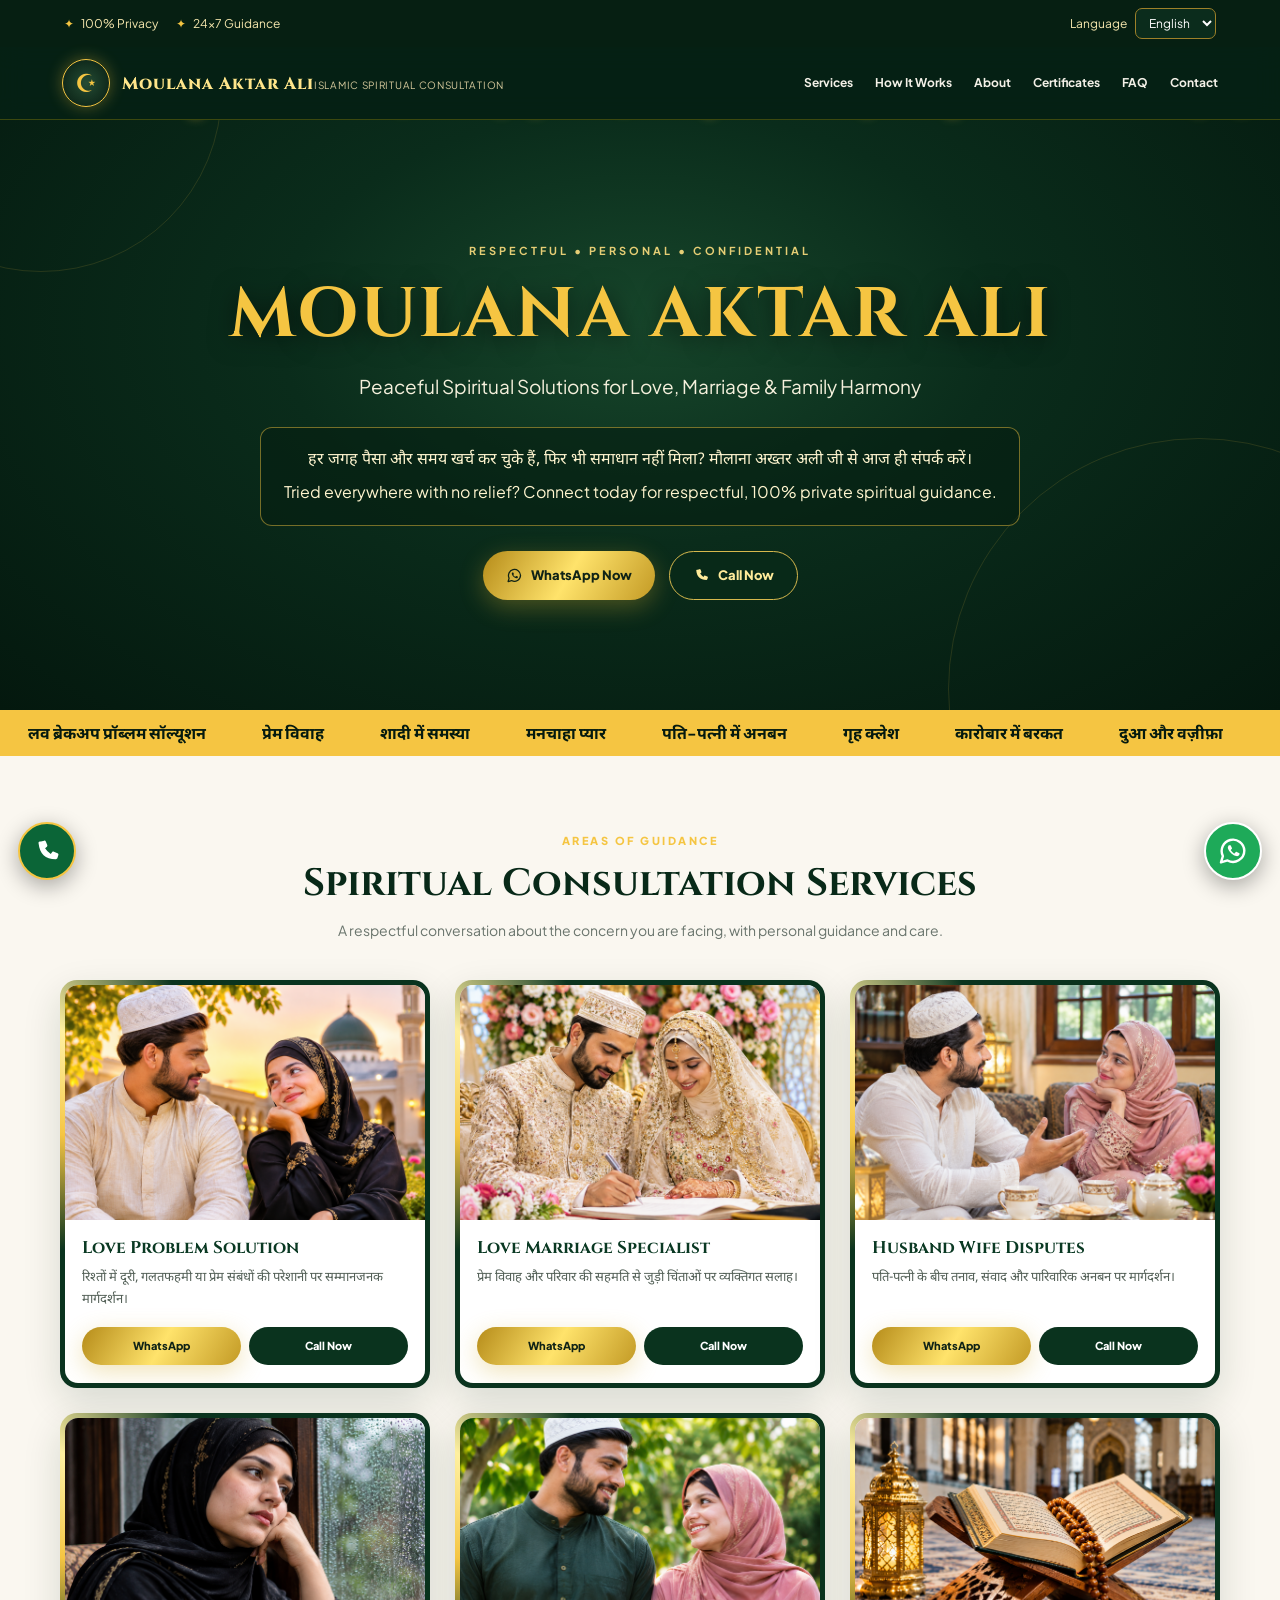
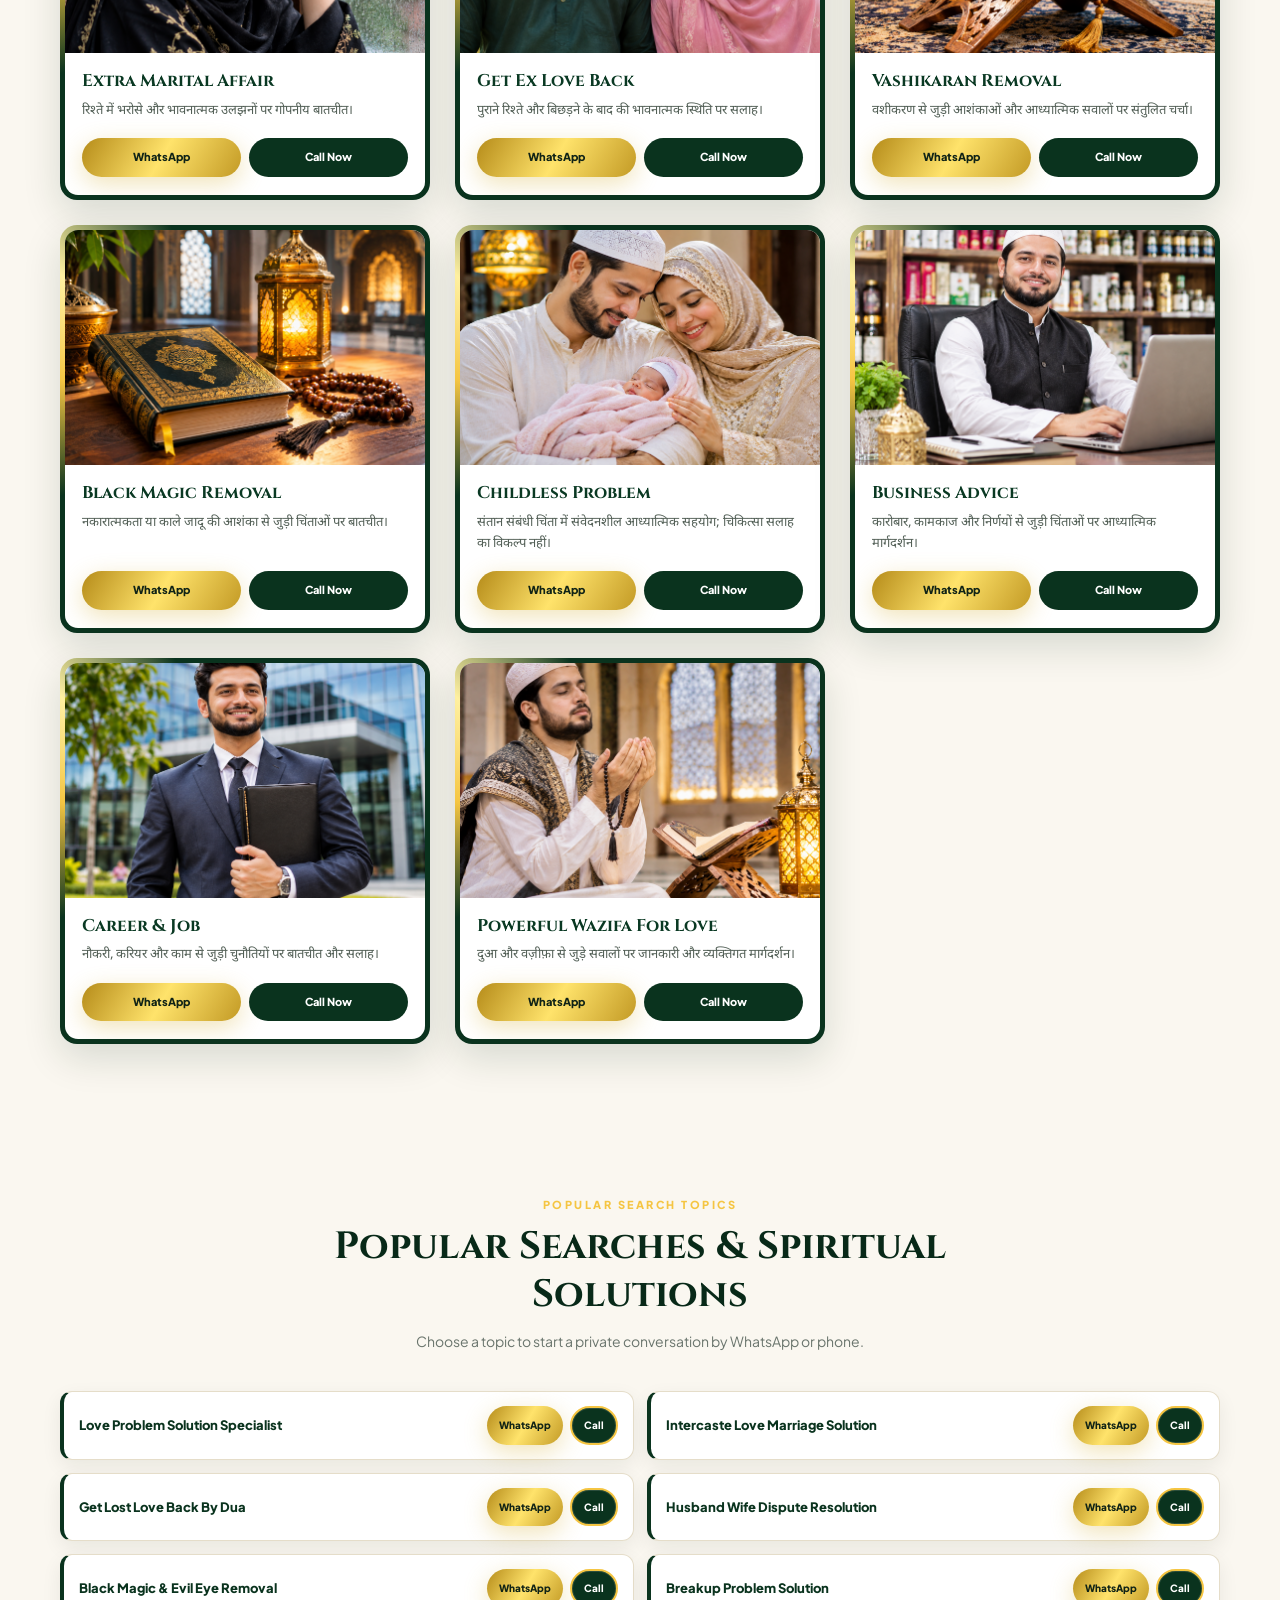
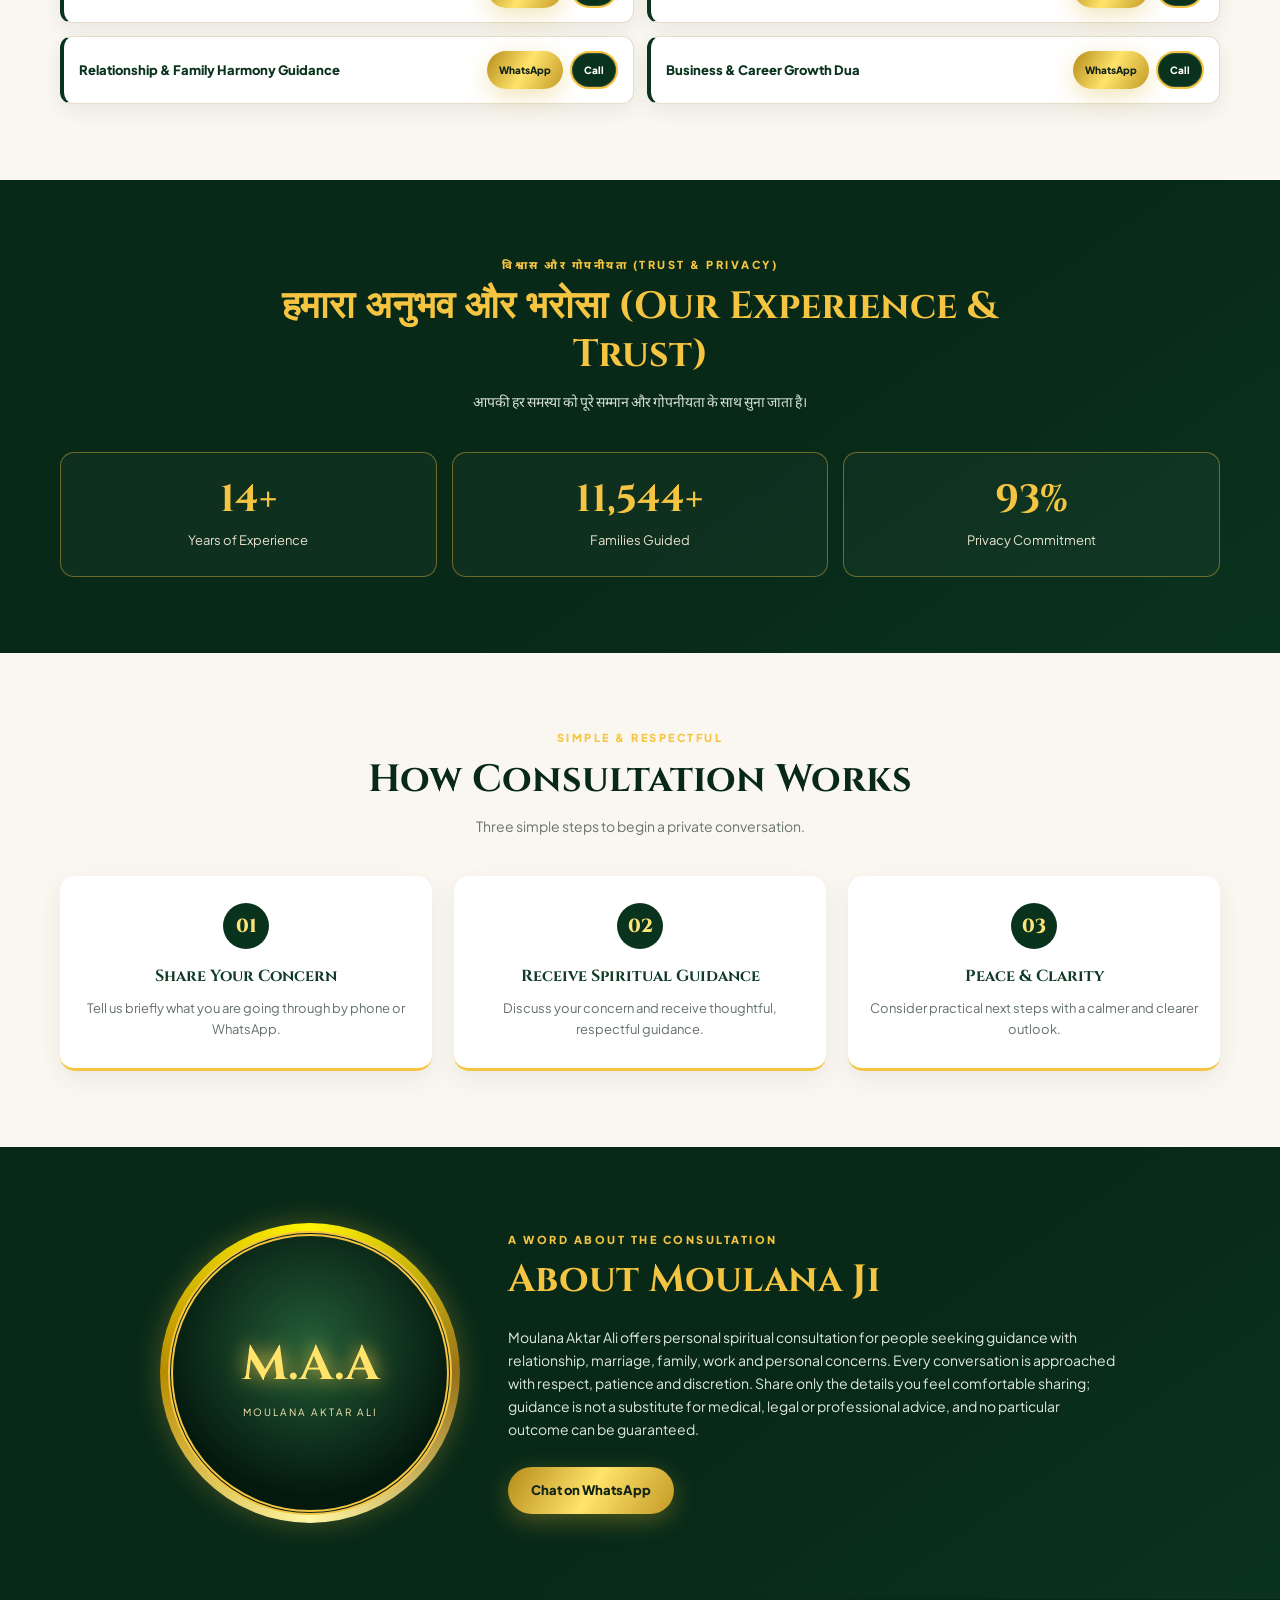
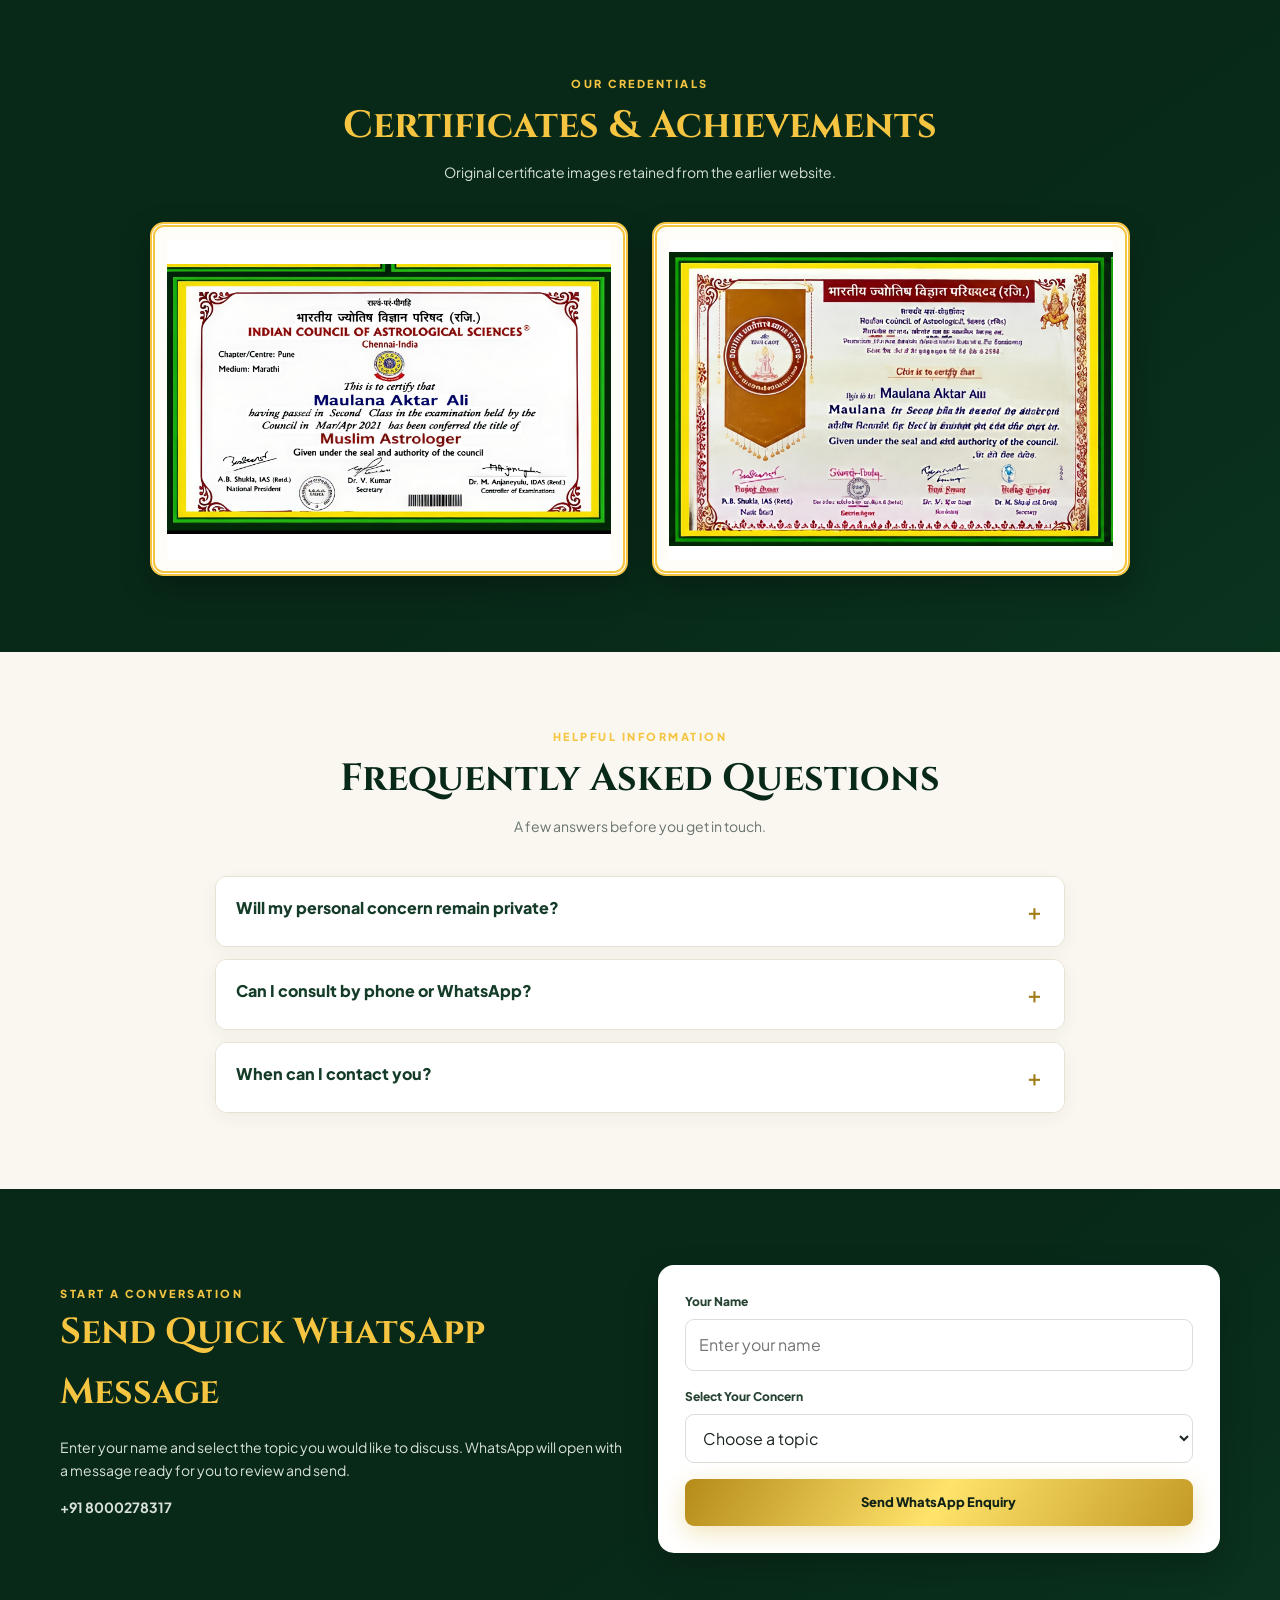
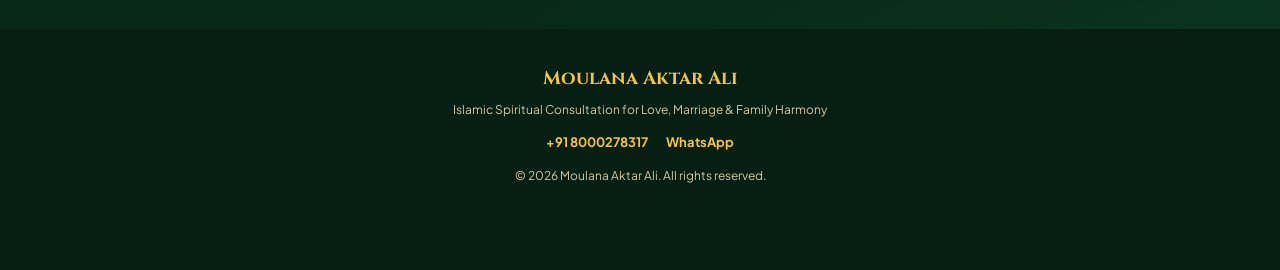
==== commit f13deb00: "Update index.html" ====
--- a/index.html
+++ b/index.html
@@ -1,6 +1,15 @@
 <!DOCTYPE html>
 <html lang="en">
 <head>
+  <!-- Google tag (gtag.js) -->
+<script async src="https://www.googletagmanager.com/gtag/js?id=AW-18504662285"></script>
+<script>
+  window.dataLayer = window.dataLayer || [];
+  function gtag(){dataLayer.push(arguments);}
+  gtag('js', new Date());
+
+  gtag('config', 'AW-18504662285');
+</script>
   <meta charset="UTF-8">
   <meta name="viewport" content="width=device-width, initial-scale=1.0">
   <meta name="theme-color" content="#082918">
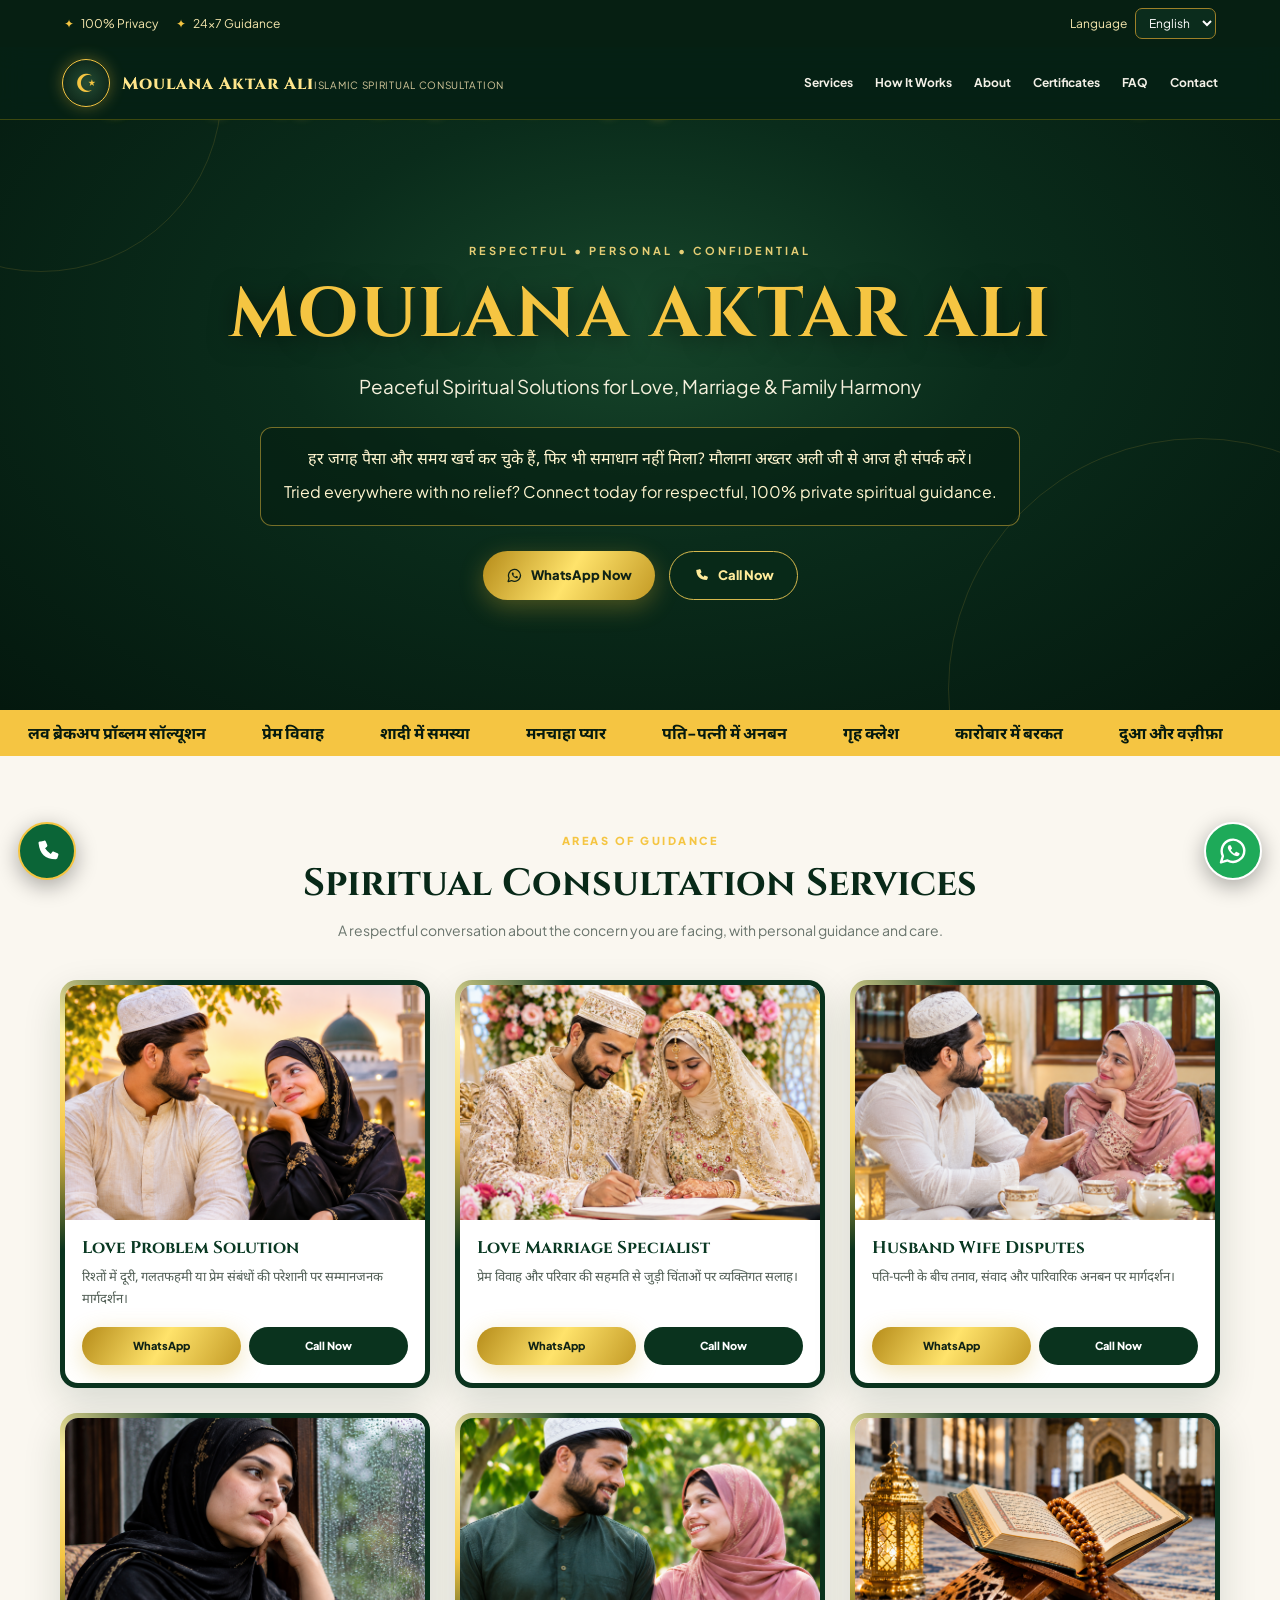
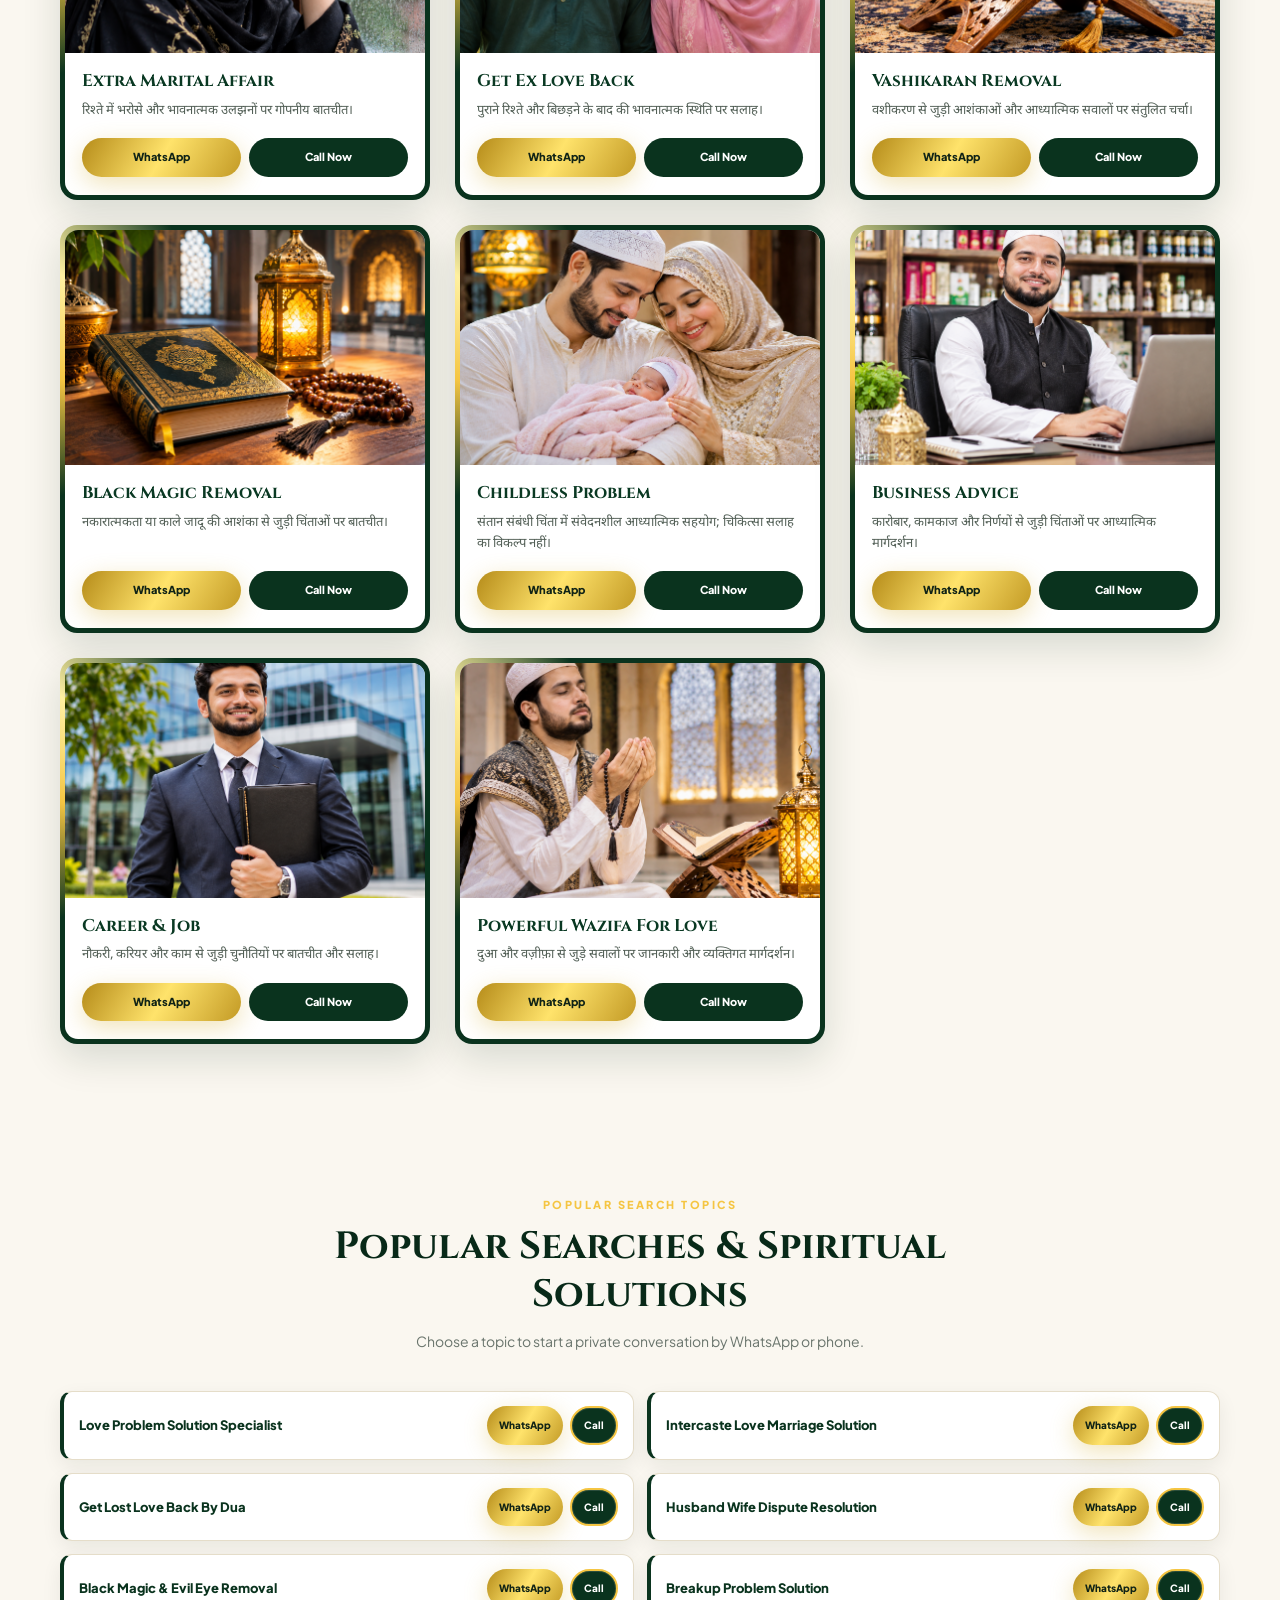
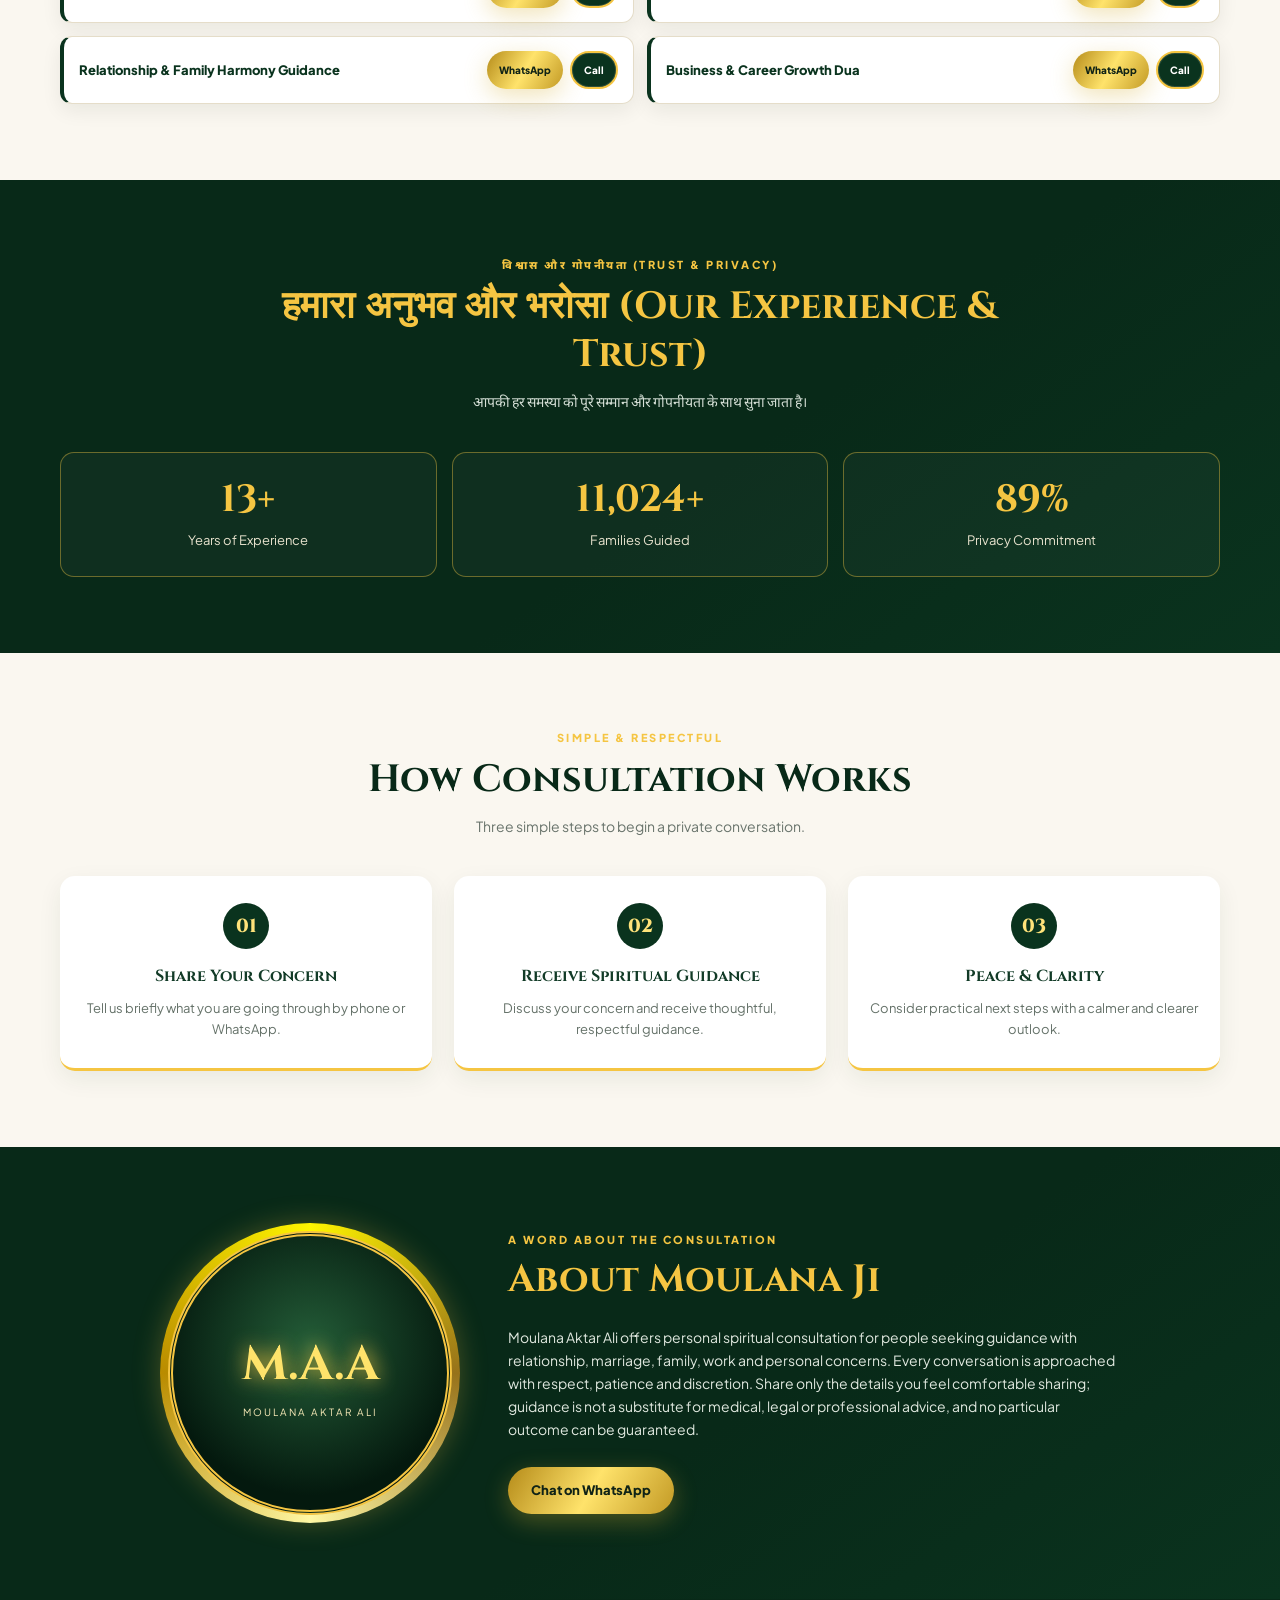
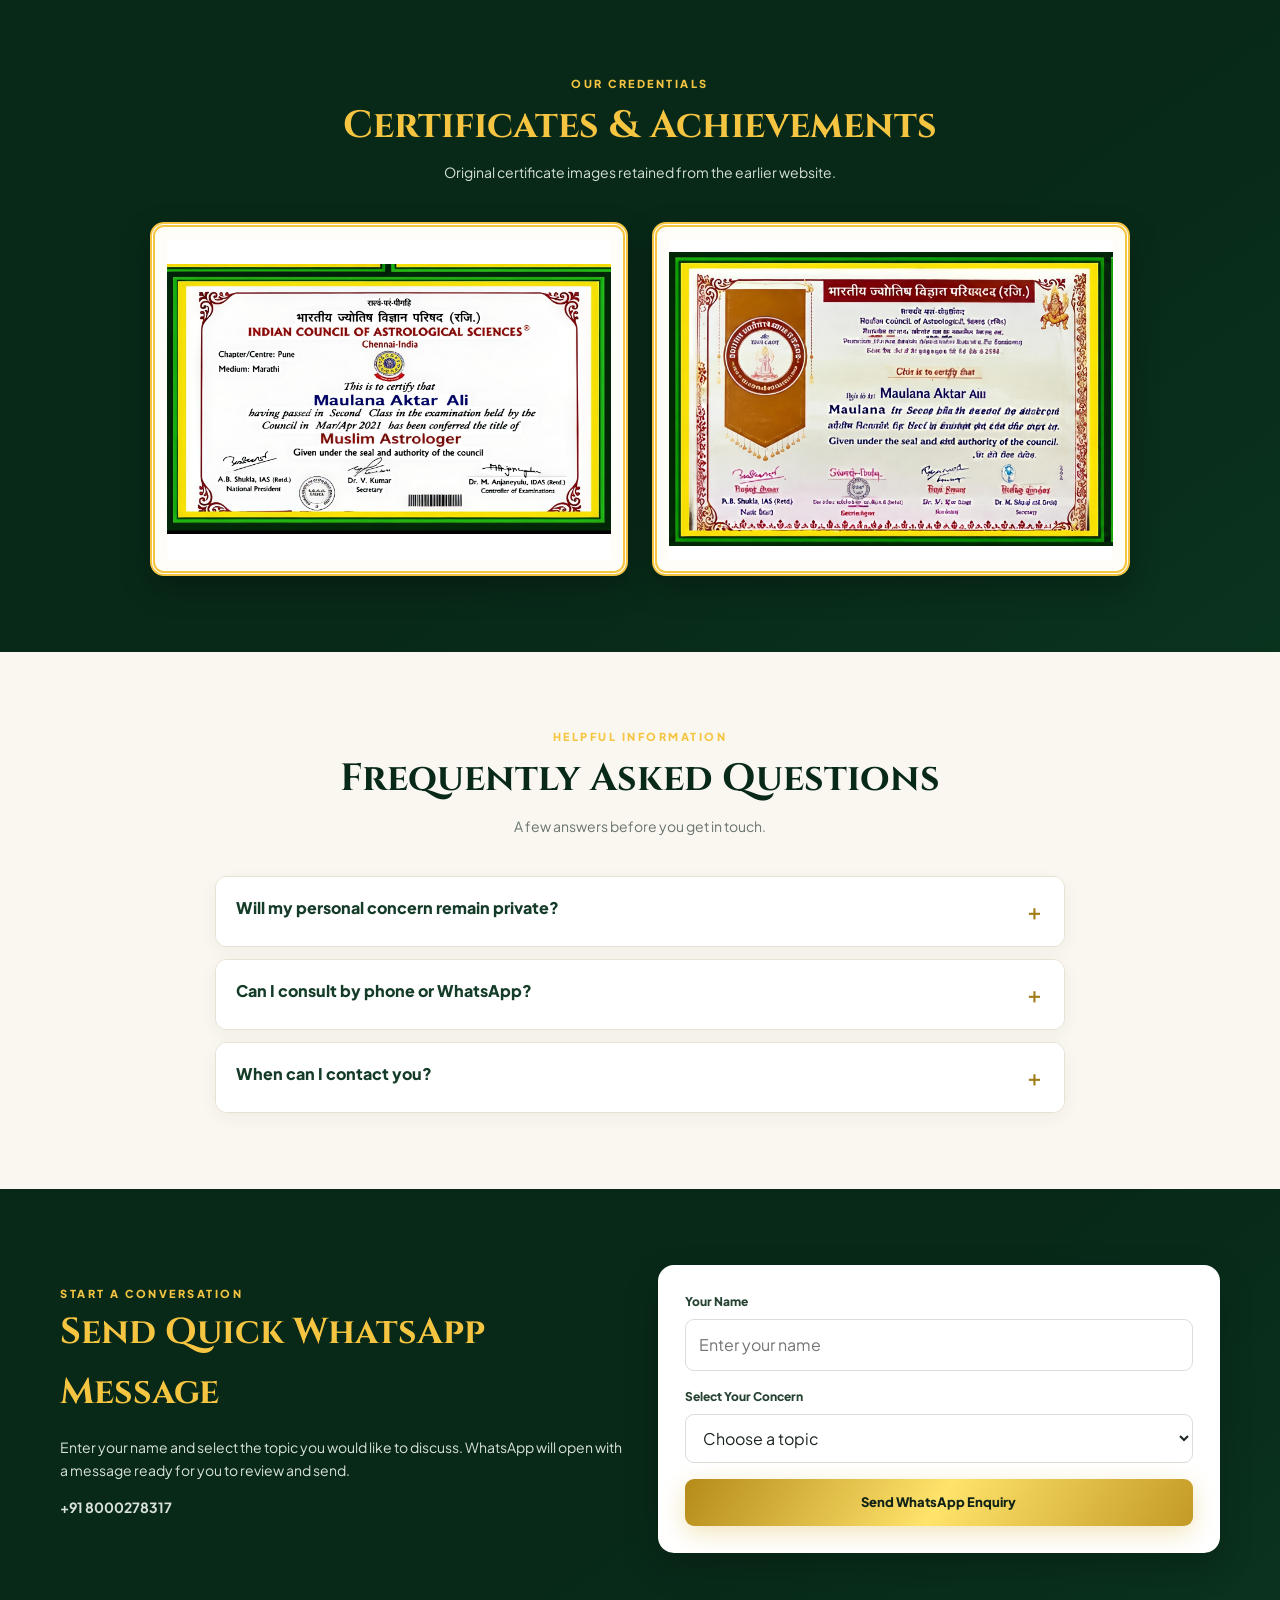
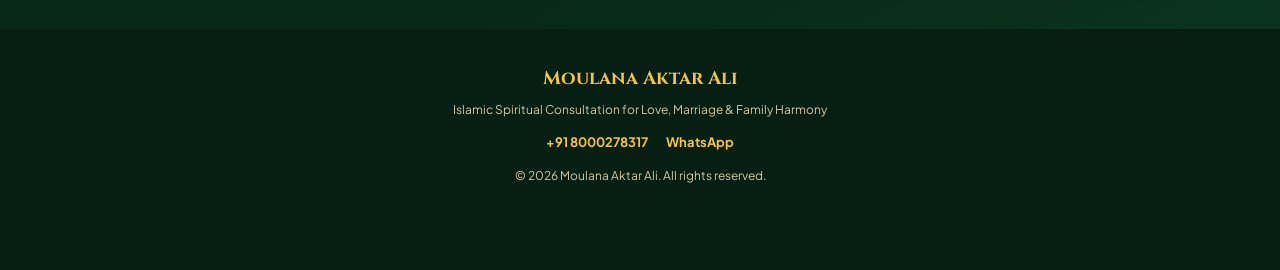
==== commit b1421b0c: "Update index.html" ====
--- a/index.html
+++ b/index.html
@@ -9,6 +9,26 @@
   gtag('js', new Date());
 
   gtag('config', 'AW-18504662285');
+
+  // Track WhatsApp clicks as Google Ads conversions.
+  function gtag_report_conversion(url) {
+    var callback = function () {
+      if (typeof(url) !== 'undefined' && url) {
+        window.open(url, '_blank', 'noopener');
+      }
+    };
+    if (typeof gtag === 'function') {
+      gtag('event', 'conversion', {
+        'send_to': 'AW-18504662285/Ta88CPaEgrgdEI362vdE',
+        'event_callback': callback
+      });
+      // Prevent a blocked/missing tag from stopping the WhatsApp link.
+      setTimeout(callback, 1200);
+    } else if (url) {
+      window.open(url, '_blank', 'noopener');
+    }
+    return false;
+  }
 </script>
   <meta charset="UTF-8">
   <meta name="viewport" content="width=device-width, initial-scale=1.0">
@@ -227,7 +247,7 @@
           <p data-i18n="heroNoteEn">Tried everywhere with no relief? Connect today for respectful, 100% private spiritual guidance.</p>
         </div>
         <div class="actions">
-          <a class="btn btn-gold pulse" href="https://wa.me/918000278317?text=Assalamu%20Alaikum" target="_blank" rel="noopener" ><svg class="action-icon" viewBox="0 0 24 24" aria-hidden="true"><path d="M20.5 11.7a8.5 8.5 0 0 1-12.6 7.4L3 20.5l1.4-4.7A8.5 8.5 0 1 1 20.5 11.7Z" fill="none" stroke="currentColor" stroke-width="1.8" stroke-linejoin="round"/><path d="M8.5 8.2c.3-.6.6-.6 1-.6h.4c.2 0 .4.1.5.4l.8 1.8c.1.2.1.4-.1.6l-.6.7c-.2.2-.2.4 0 .6.5.9 1.3 1.6 2.2 2.1.2.1.4.1.6-.1l.8-.9c.2-.2.4-.2.7-.1l1.7.8c.3.1.4.3.4.5 0 .5-.2 1.1-.6 1.4-.5.4-1.2.6-1.9.4-1.1-.2-2.5-.9-3.8-2.1-1.1-1-2-2.3-2.3-3.3-.3-.9-.1-1.6.2-2.2Z" fill="currentColor"/></svg><span data-i18n="whatsappNow">WhatsApp Now</span></a>
+          <a class="btn btn-gold pulse" href="https://wa.me/918000278317?text=Assalamu%20Alaikum" onclick="return gtag_report_conversion(this.href);" target="_blank" rel="noopener" ><svg class="action-icon" viewBox="0 0 24 24" aria-hidden="true"><path d="M20.5 11.7a8.5 8.5 0 0 1-12.6 7.4L3 20.5l1.4-4.7A8.5 8.5 0 1 1 20.5 11.7Z" fill="none" stroke="currentColor" stroke-width="1.8" stroke-linejoin="round"/><path d="M8.5 8.2c.3-.6.6-.6 1-.6h.4c.2 0 .4.1.5.4l.8 1.8c.1.2.1.4-.1.6l-.6.7c-.2.2-.2.4 0 .6.5.9 1.3 1.6 2.2 2.1.2.1.4.1.6-.1l.8-.9c.2-.2.4-.2.7-.1l1.7.8c.3.1.4.3.4.5 0 .5-.2 1.1-.6 1.4-.5.4-1.2.6-1.9.4-1.1-.2-2.5-.9-3.8-2.1-1.1-1-2-2.3-2.3-3.3-.3-.9-.1-1.6.2-2.2Z" fill="currentColor"/></svg><span data-i18n="whatsappNow">WhatsApp Now</span></a>
           <a class="btn btn-outline pulse" href="tel:+918000278317" ><svg class="action-icon" viewBox="0 0 24 24" aria-hidden="true"><path d="M6.6 3.8 9.2 3c.6-.2 1.2.1 1.4.7l1.2 3c.2.5.1 1-.3 1.4l-1.5 1.2a14.2 14.2 0 0 0 4.7 4.7l1.2-1.5c.4-.4.9-.5 1.4-.3l3 1.2c.6.2.9.8.7 1.4l-.8 2.6c-.2.6-.7 1-1.3 1C10 18.4 5.6 14 4.6 5.1c-.1-.6.3-1.1 1-1.3Z" fill="currentColor"/></svg><span data-i18n="callNow">Call Now</span></a>
         </div>
       </div>
@@ -285,7 +305,7 @@
           <div class="section-kicker" data-i18n="aboutKicker">A Word About The Consultation</div>
           <h2 data-i18n="aboutTitle">About Moulana Ji</h2>
           <p data-i18n="aboutText">Moulana Aktar Ali offers personal spiritual consultation for people seeking guidance with relationship, marriage, family, work and personal concerns. Every conversation is approached with respect, patience and discretion. Share only the details you feel comfortable sharing; guidance is not a substitute for medical, legal or professional advice, and no particular outcome can be guaranteed.</p>
-          <a class="btn btn-gold" href="https://wa.me/918000278317?text=Assalamu%20Alaikum%2C%20I%20would%20like%20to%20speak%20with%20Moulana%20Aktar%20Ali." target="_blank" rel="noopener" data-i18n="talkWhatsApp">Chat on WhatsApp</a>
+          <a class="btn btn-gold" href="https://wa.me/918000278317?text=Assalamu%20Alaikum%2C%20I%20would%20like%20to%20speak%20with%20Moulana%20Aktar%20Ali." onclick="return gtag_report_conversion(this.href);" target="_blank" rel="noopener" data-i18n="talkWhatsApp">Chat on WhatsApp</a>
         </div>
       </div>
     </section>
@@ -335,12 +355,12 @@
   <footer>
     <h3>Moulana Aktar Ali</h3>
     <p data-i18n="footerSubtitle">Islamic Spiritual Consultation for Love, Marriage &amp; Family Harmony</p>
-    <div class="footer-links"><a href="tel:+918000278317">+91 8000278317</a><a href="https://wa.me/918000278317?text=Assalamu%20Alaikum" target="_blank" rel="noopener">WhatsApp</a></div>
+    <div class="footer-links"><a href="tel:+918000278317">+91 8000278317</a><a href="https://wa.me/918000278317?text=Assalamu%20Alaikum" onclick="return gtag_report_conversion(this.href);" target="_blank" rel="noopener">WhatsApp</a></div>
     <p>© <span id="year"></span> Moulana Aktar Ali. <span data-i18n="rights">All rights reserved.</span></p>
   </footer>
 
   <a class="floating float-call" href="tel:+918000278317" aria-label="Call Moulana Aktar Ali"><svg viewBox="0 0 24 24" aria-hidden="true"><path d="M6.6 3.8 9.2 3c.6-.2 1.2.1 1.4.7l1.2 3c.2.5.1 1-.3 1.4l-1.5 1.2a14.2 14.2 0 0 0 4.7 4.7l1.2-1.5c.4-.4.9-.5 1.4-.3l3 1.2c.6.2.9.8.7 1.4l-.8 2.6c-.2.6-.7 1-1.3 1C10 18.4 5.6 14 4.6 5.1c-.1-.6.3-1.1 1-1.3Z" fill="currentColor"/></svg></a>
-  <a class="floating float-wa" href="https://wa.me/918000278317?text=Assalamu%20Alaikum" target="_blank" rel="noopener" aria-label="WhatsApp Moulana Aktar Ali"><svg viewBox="0 0 24 24" aria-hidden="true"><path d="M20.5 11.7a8.5 8.5 0 0 1-12.6 7.4L3 20.5l1.4-4.7A8.5 8.5 0 1 1 20.5 11.7Z" fill="none" stroke="currentColor" stroke-width="1.8" stroke-linejoin="round"/><path d="M8.5 8.2c.3-.6.6-.6 1-.6h.4c.2 0 .4.1.5.4l.8 1.8c.1.2.1.4-.1.6l-.6.7c-.2.2-.2.4 0 .6.5.9 1.3 1.6 2.2 2.1.2.1.4.1.6-.1l.8-.9c.2-.2.4-.2.7-.1l1.7.8c.3.1.4.3.4.5 0 .5-.2 1.1-.6 1.4-.5.4-1.2.6-1.9.4-1.1-.2-2.5-.9-3.8-2.1-1.1-1-2-2.3-2.3-3.3-.3-.9-.1-1.6.2-2.2Z" fill="currentColor"/></svg></a>
+  <a class="floating float-wa" href="https://wa.me/918000278317?text=Assalamu%20Alaikum" onclick="return gtag_report_conversion(this.href);" target="_blank" rel="noopener" aria-label="WhatsApp Moulana Aktar Ali"><svg viewBox="0 0 24 24" aria-hidden="true"><path d="M20.5 11.7a8.5 8.5 0 0 1-12.6 7.4L3 20.5l1.4-4.7A8.5 8.5 0 1 1 20.5 11.7Z" fill="none" stroke="currentColor" stroke-width="1.8" stroke-linejoin="round"/><path d="M8.5 8.2c.3-.6.6-.6 1-.6h.4c.2 0 .4.1.5.4l.8 1.8c.1.2.1.4-.1.6l-.6.7c-.2.2-.2.4 0 .6.5.9 1.3 1.6 2.2 2.1.2.1.4.1.6-.1l.8-.9c.2-.2.4-.2.7-.1l1.7.8c.3.1.4.3.4.5 0 .5-.2 1.1-.6 1.4-.5.4-1.2.6-1.9.4-1.1-.2-2.5-.9-3.8-2.1-1.1-1-2-2.3-2.3-3.3-.3-.9-.1-1.6.2-2.2Z" fill="currentColor"/></svg></a>
 
   <script>
     const PHONE = "918000278317";
@@ -486,7 +506,7 @@
         return `<article class="service-card"><div class="service-inner">
           <img src="${s.image}" data-fallback="${s.fallback||''}" alt="${s.title}" loading="lazy" onerror="if(this.dataset.fallback){const fallback=this.dataset.fallback;this.dataset.fallback='';this.src=fallback}else{this.onerror=null;this.src='data:image/svg+xml,%3Csvg xmlns=%22http://www.w3.org/2000/svg%22 width=%22600%22 height=%22360%22 viewBox=%220 0 600 360%22%3E%3Crect width=%22600%22 height=%22360%22 fill=%22%230a4d2e%22/%3E%3Ctext x=%2250%25%22 y=%2250%25%22 fill=%22%23FFE066%22 font-size=%2224%22 text-anchor=%22middle%22 dominant-baseline=%22middle%22%3EImage coming soon%3C/text%3E%3C/svg%3E'}">
           <div class="service-copy"><h3>${s.title}</h3><p>${s.desc}</p><div class="card-actions">
-          <a class="btn btn-gold" href="https://wa.me/${PHONE}?text=${msg}" target="_blank" rel="noopener">${t.waCard}</a>
+          <a class="btn btn-gold" href="https://wa.me/${PHONE}?text=${msg}" onclick="return gtag_report_conversion(this.href);" target="_blank" rel="noopener">${t.waCard}</a>
           <a class="btn btn-call" href="tel:+${PHONE}">${t.callCard}</a></div></div></div></article>`;
       }).join("");
     }
@@ -499,7 +519,7 @@
         return `<div class="keyword-row">
           <span class="keyword-name">${label}</span>
           <span class="keyword-actions">
-            <a class="btn btn-gold" href="https://wa.me/${PHONE}?text=${message}" target="_blank" rel="noopener">${t.keywordWhatsApp}</a>
+            <a class="btn btn-gold" href="https://wa.me/${PHONE}?text=${message}" onclick="return gtag_report_conversion(this.href);" target="_blank" rel="noopener">${t.keywordWhatsApp}</a>
             <a class="btn keyword-call" href="tel:+${PHONE}">${t.keywordCall}</a>
           </span>
         </div>`;
@@ -545,7 +565,7 @@
       const lang=document.getElementById("languageSelect").value;
       const greeting=translations[lang].waText;
       const message=`${greeting}\n\nName: ${name}\nConcern: ${problem}\n\nPlease share the next steps.`;
-      window.open(`https://wa.me/${PHONE}?text=${encodeURIComponent(message)}`,"_blank","noopener");
+      gtag_report_conversion(`https://wa.me/${PHONE}?text=${encodeURIComponent(message)}`);
     });
 
     const stars=document.getElementById("stars");
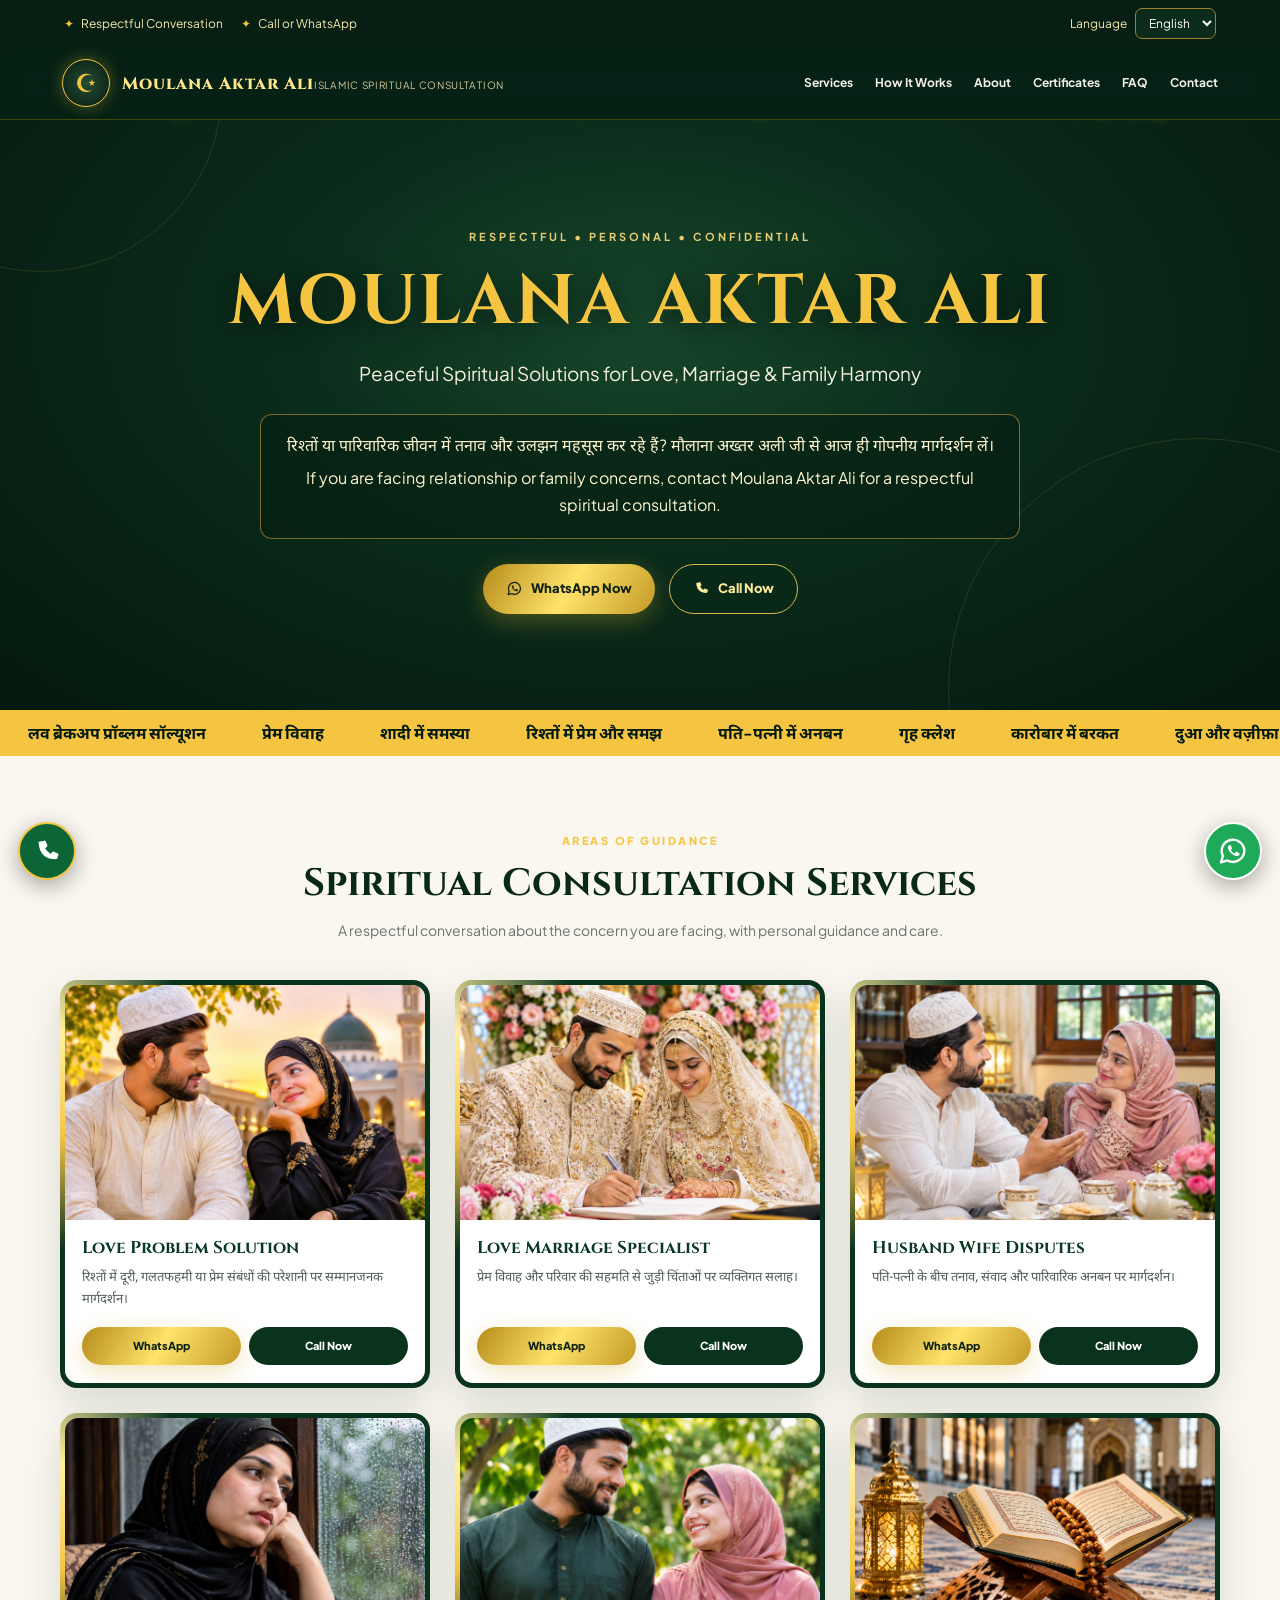
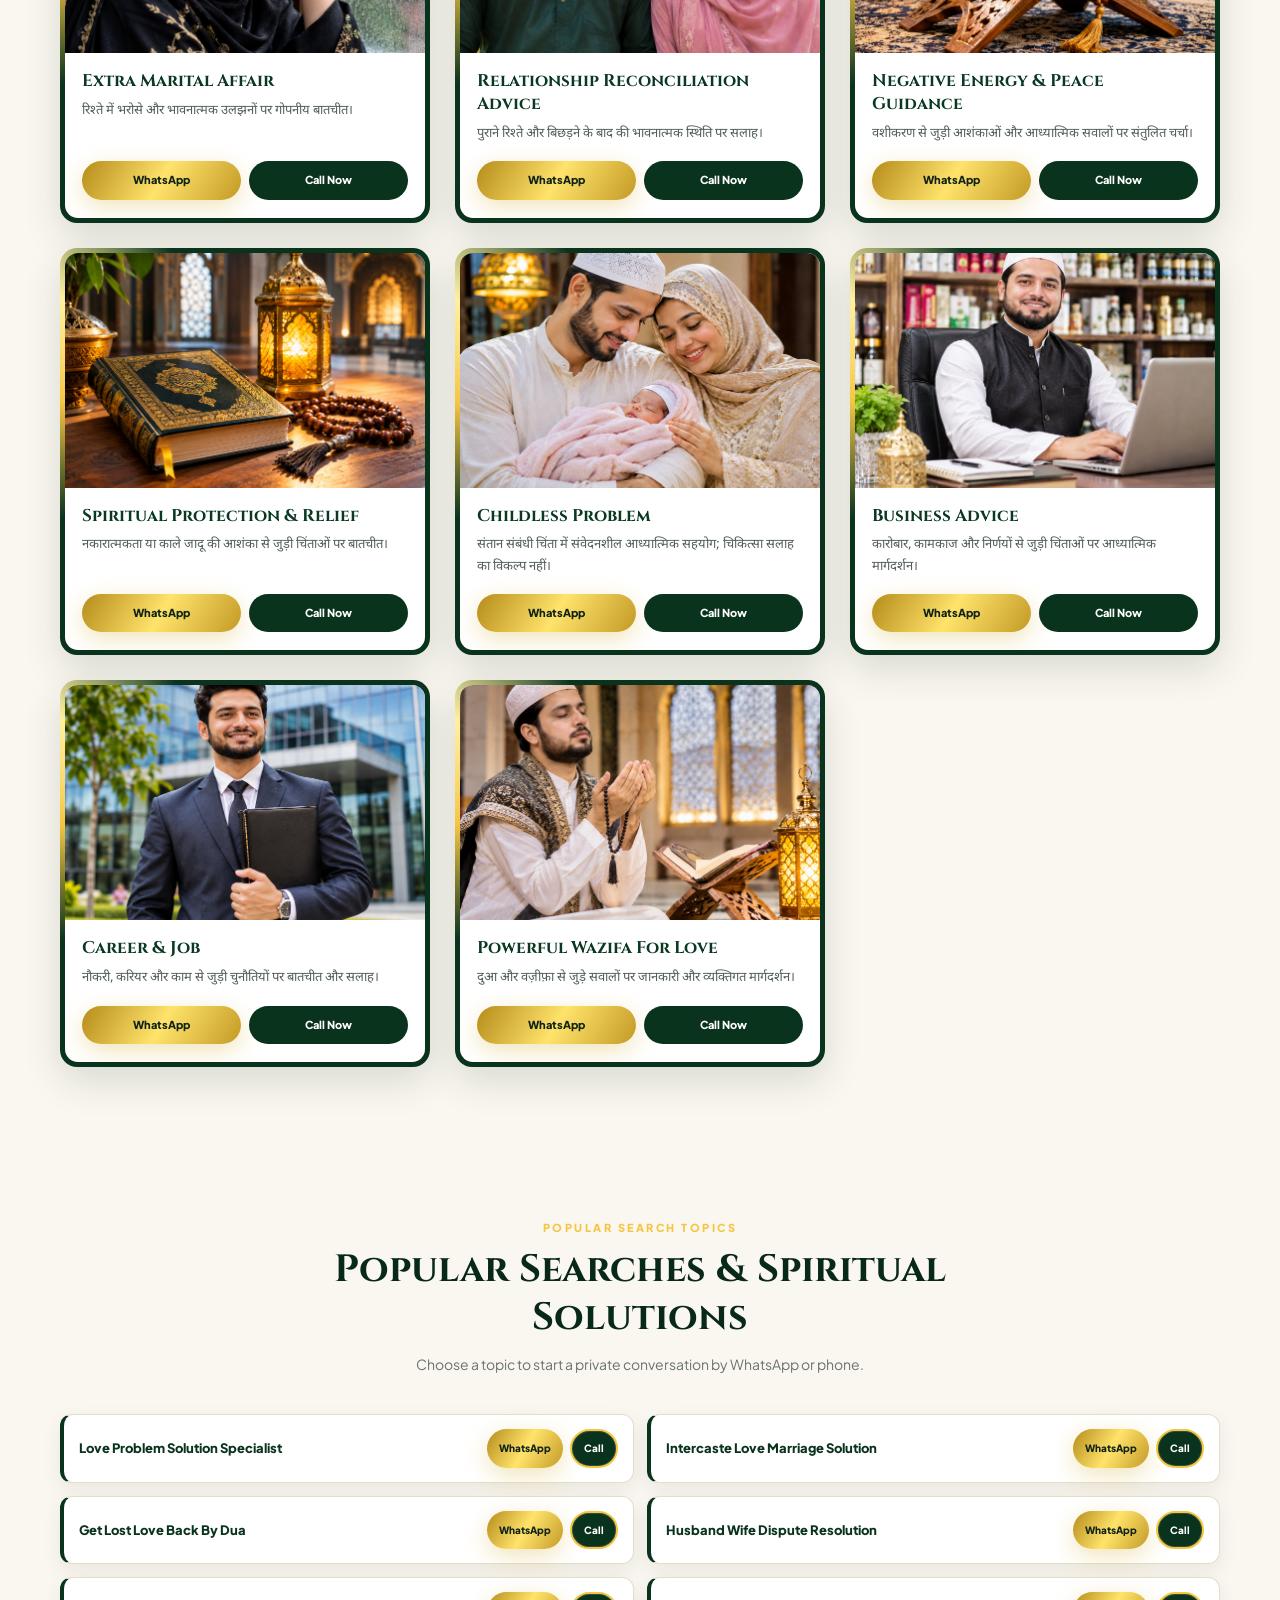
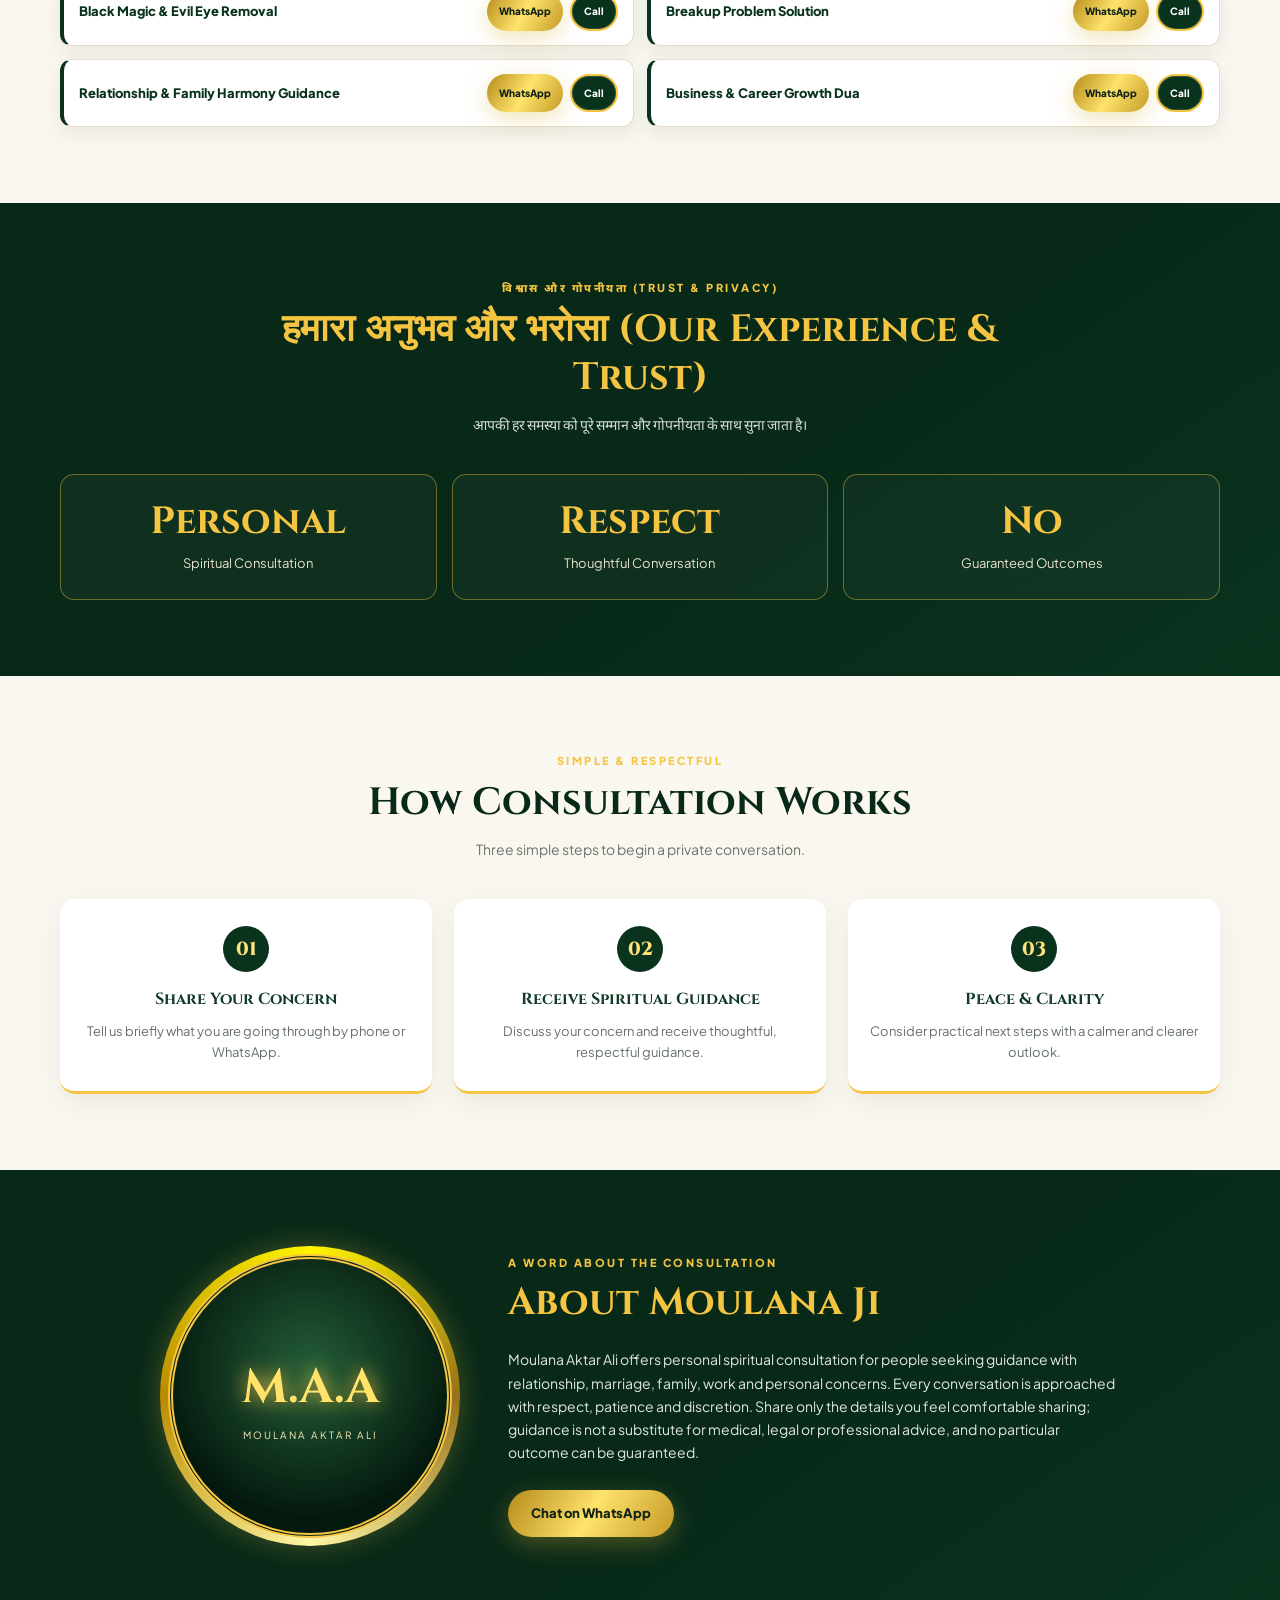
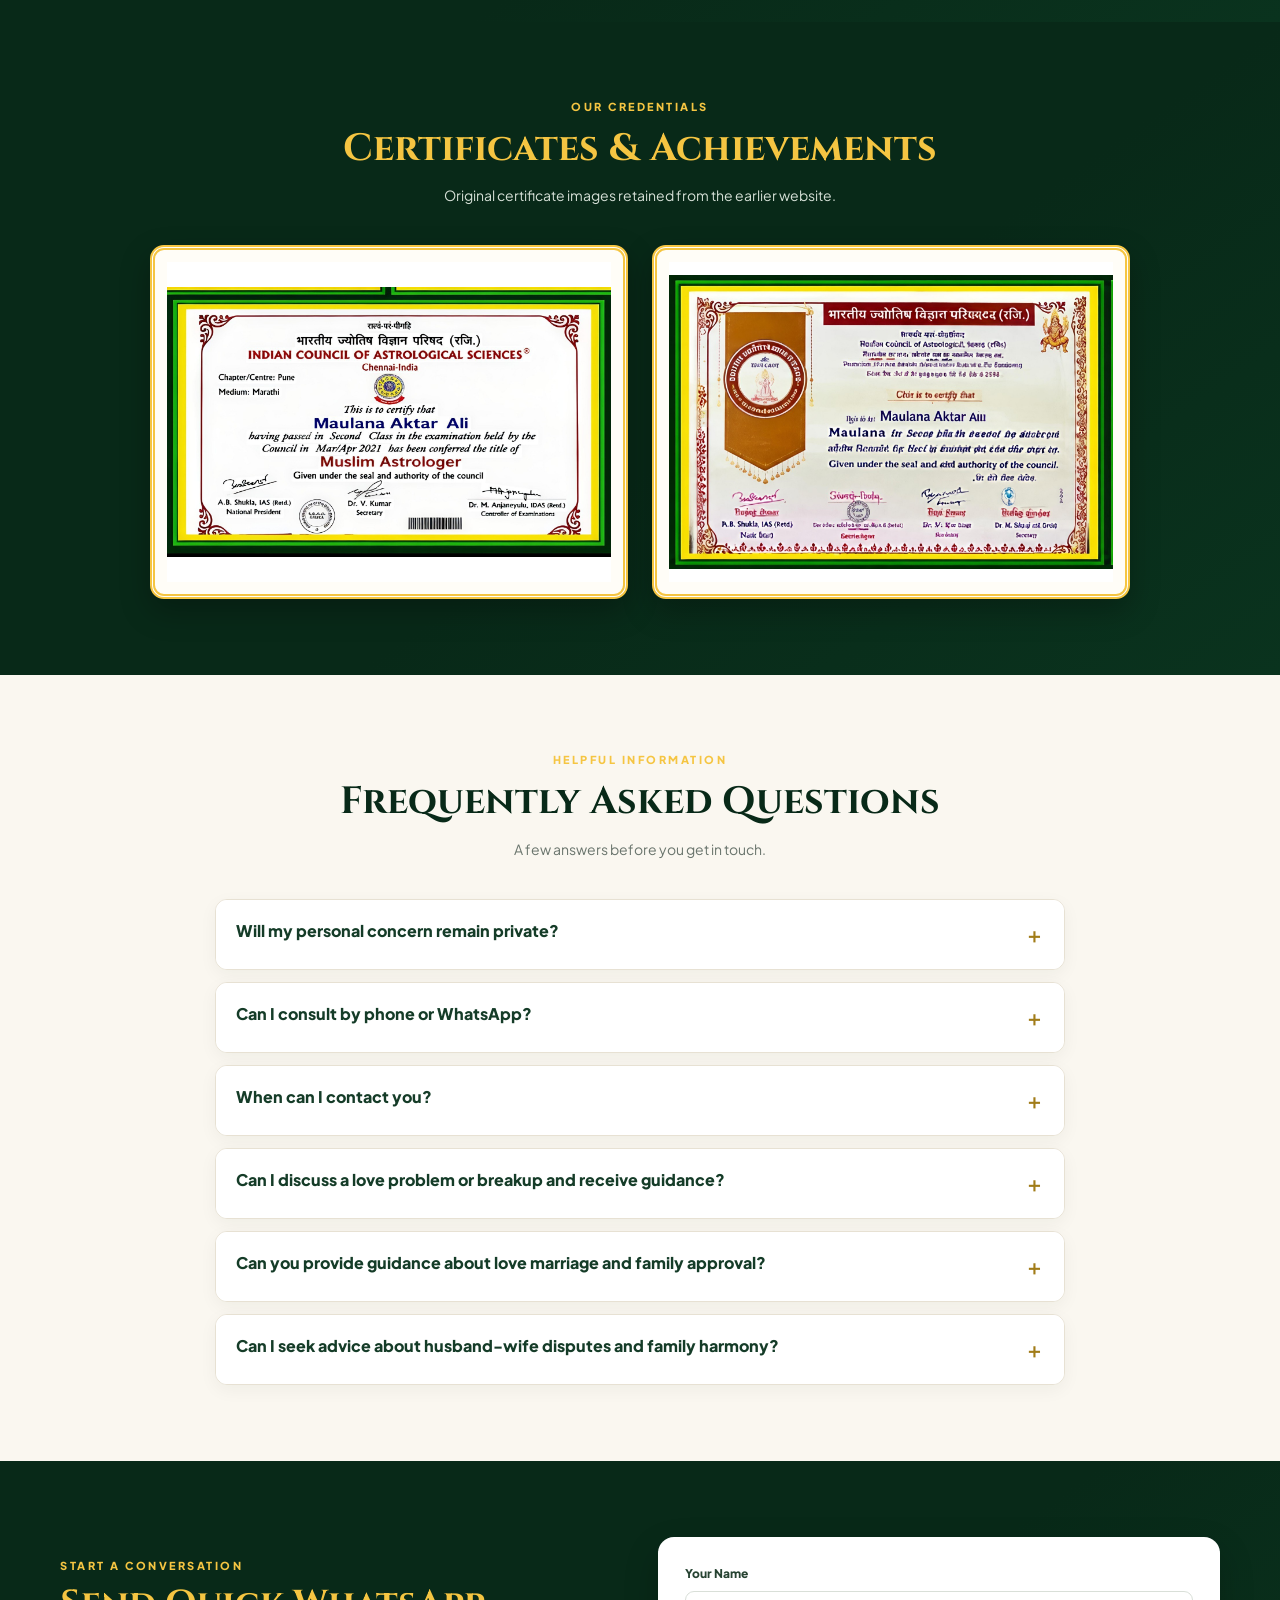
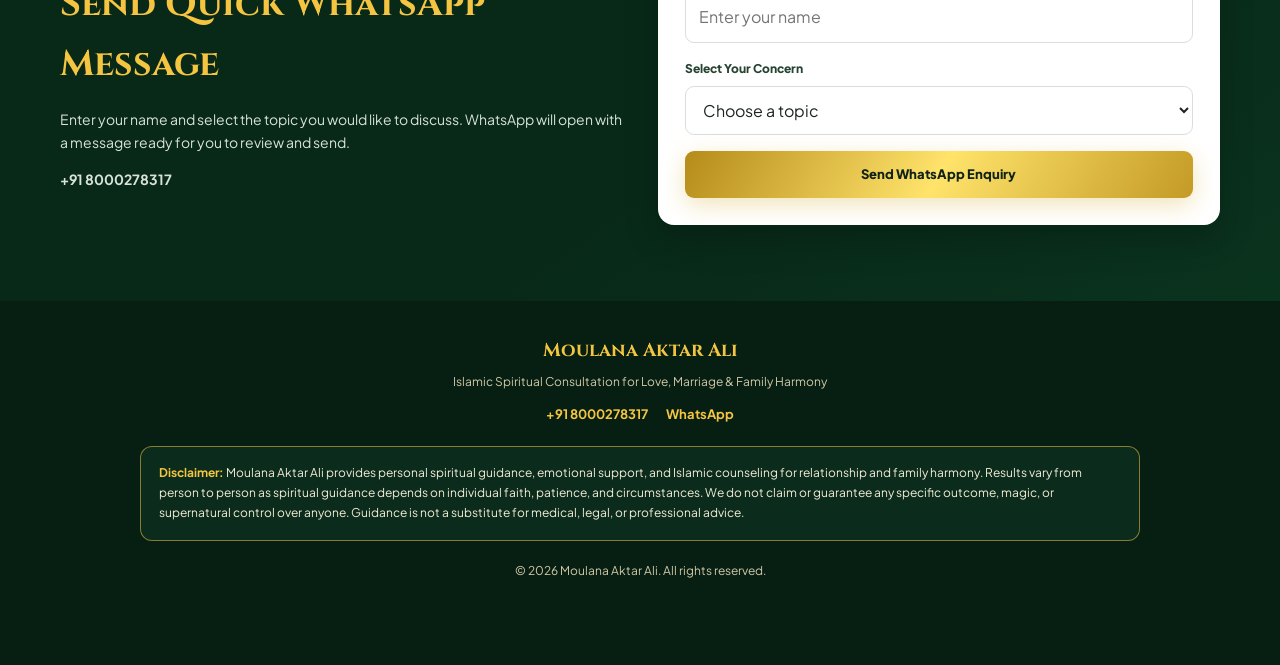
==== commit fdc3c6e2: "Update index.html" ====
--- a/index.html
+++ b/index.html
@@ -1,39 +1,10 @@
 <!DOCTYPE html>
 <html lang="en">
 <head>
-  <!-- Google tag (gtag.js) -->
-<script async src="https://www.googletagmanager.com/gtag/js?id=AW-18504662285"></script>
-<script>
-  window.dataLayer = window.dataLayer || [];
-  function gtag(){dataLayer.push(arguments);}
-  gtag('js', new Date());
-
-  gtag('config', 'AW-18504662285');
-
-  // Track WhatsApp clicks as Google Ads conversions.
-  function gtag_report_conversion(url) {
-    var callback = function () {
-      if (typeof(url) !== 'undefined' && url) {
-        window.open(url, '_blank', 'noopener');
-      }
-    };
-    if (typeof gtag === 'function') {
-      gtag('event', 'conversion', {
-        'send_to': 'AW-18504662285/Ta88CPaEgrgdEI362vdE',
-        'event_callback': callback
-      });
-      // Prevent a blocked/missing tag from stopping the WhatsApp link.
-      setTimeout(callback, 1200);
-    } else if (url) {
-      window.open(url, '_blank', 'noopener');
-    }
-    return false;
-  }
-</script>
   <meta charset="UTF-8">
   <meta name="viewport" content="width=device-width, initial-scale=1.0">
   <meta name="theme-color" content="#082918">
-  <meta name="description" content="Moulana Aktar Ali offers respectful spiritual consultation for love, marriage and family concerns. Contact by WhatsApp or phone.">
+  <meta name="description" content="Moulana Aktar Ali offers respectful Islamic spiritual consultation, marriage guidance and support for relationship concerns and family harmony. Contact by WhatsApp or phone.">
   <title>Moulana Aktar Ali | Islamic Spiritual Consultation</title>
   <link rel="preconnect" href="https://fonts.googleapis.com">
   <link rel="preconnect" href="https://fonts.gstatic.com" crossorigin>
@@ -91,13 +62,11 @@
     .btn.pulse:hover{animation-play-state:paused}
     .btn-gold{background:linear-gradient(120deg,#b58b19,#ffe36b,#c39a25);color:#102316;box-shadow:0 7px 24px #d6ad3155}
     .btn-outline{border:1px solid #d6b84d;background:#082918;color:#ffeb9a}
-    .pulse{animation:bouncePulse 1.65s ease-in-out infinite}
+    .pulse{animation:bounceJump 1.65s ease-in-out infinite}
     .action-icon{width:17px;height:17px;flex:0 0 17px;display:inline-block}
-    @keyframes bouncePulse{
-      0%,100%{transform:translateY(0) scale(1);box-shadow:0 0 8px 2px #F5C54255,0 0 0 0 #F5C54222;filter:brightness(1)}
-      25%{transform:translateY(-10px) scale(1.045);box-shadow:0 0 18px 6px #F5C54299,0 0 30px 8px #F5C54244;filter:brightness(1.16)}
-      50%{transform:translateY(-4px) scale(1.015);box-shadow:0 0 9px 3px #F5C54266;filter:brightness(1.04)}
-      75%{transform:translateY(-8px) scale(1.035);box-shadow:0 0 22px 7px #F5C542AA,0 0 36px 10px #F5C54244;filter:brightness(1.2)}
+    @keyframes bounceJump{
+      0%,100%{transform:translateY(0);box-shadow:0 0 8px 2px #F5C54255;filter:brightness(1)}
+      50%{transform:translateY(-10px);box-shadow:0 0 20px 7px #F5C54288;filter:brightness(1.12)}
     }
     section{padding:76px 20px}
     .section-inner{width:100%;max-width:1160px;margin:0 auto}
@@ -116,7 +85,7 @@
     .service-copy p,.step p,.faq-answer{color:#35483C}
     .service-copy h3,.step h3{color:#0A331E}
     .faq-question{color:#0A331E}
-    .floating{animation:bouncePulse 1.65s ease-in-out infinite}
+    .floating{animation:bounceJump 1.65s ease-in-out infinite}
     .float-call{background:#FFD700;color:#082918;border:2px solid #F5C542}
     .float-wa{background:#25D366;color:#FFFFFF;border:2px solid #FFFFFF}
     .floating svg{width:29px;height:29px;display:block}
@@ -186,9 +155,11 @@
     footer{background:#061F12;text-align:center;padding:35px 18px 80px;color:#e6dfc7}
     footer h3{font-family:Cinzel,serif;color:#F5C542;margin:0 0 5px}
     footer p{font-size:12px;margin:5px 0;color:#d1c8a7}
+    .footer-disclaimer{max-width:1000px;margin:20px auto;padding:16px 18px;border:1px solid #F5C54288;border-radius:12px;background:#0b2c1c;color:#f3ecd6;font-size:12px;line-height:1.7;text-align:left}
+    .footer-disclaimer strong{color:#F5C542}
     .footer-links{display:flex;justify-content:center;gap:18px;flex-wrap:wrap;margin:12px 0}
     .footer-links a{color:#F5C542;font-weight:700;font-size:13px}
-    .floating{position:fixed;z-index:1100;bottom:20px;width:58px;height:58px;border-radius:50%;display:grid;place-items:center;color:#fff;font-size:25px;box-shadow:0 6px 22px #0005;animation:bouncePulse 1.65s ease-in-out infinite}
+    .floating{position:fixed;z-index:1100;bottom:20px;width:58px;height:58px;border-radius:50%;display:grid;place-items:center;color:#fff;font-size:25px;box-shadow:0 6px 22px #0005;animation:bounceJump 1.65s ease-in-out infinite}
     .float-call{left:18px;background:#0b6537}.float-wa{right:18px;background:#1eaa59}
     @keyframes floatBounce{0%,100%{translate:0 0}50%{translate:0 -7px}}
     .sr-only{position:absolute;width:1px;height:1px;padding:0;margin:-1px;overflow:hidden;clip:rect(0,0,0,0);white-space:nowrap;border:0}
@@ -198,6 +169,12 @@
       section{width:100%;max-width:100%;padding-left:14px;padding-right:14px}
       .section-head h2{font-size:clamp(23px,6vw,32px);letter-spacing:0;line-height:1.3}
       .section-head{padding-left:0;padding-right:0}
+      .section-head h2,.section-head p,.section-kicker{
+        word-wrap:break-word;
+        overflow-wrap:break-word;
+        max-width:100%;
+        padding:0 12px;
+      }
       .topbar{padding:8px 14px;font-size:10px}.trust{gap:9px}.language{gap:4px}.language select{padding:5px;font-size:11px}
       .navwrap{padding:10px 15px}.brandmark{width:42px;height:42px}.brandname{font-size:14px}.brandtag{font-size:9px}
       .hamburger{display:block}nav{display:none;position:absolute;top:100%;left:0;right:0;background:#082918;padding:14px 20px 20px;border-bottom:1px solid #F5C54255;flex-direction:column;align-items:stretch;gap:0}
@@ -210,7 +187,15 @@
     }
     @media(prefers-reduced-motion:reduce){*,*::before,*::after{animation-duration:.01ms!important;animation-iteration-count:1!important;scroll-behavior:auto!important}}
   </style>
-</head>
+  <!-- Google tag (gtag.js) -->
+  <script async src="https://www.googletagmanager.com/gtag/js?id=AW-18504662285"></script>
+  <script>
+    window.dataLayer = window.dataLayer || [];
+    function gtag(){dataLayer.push(arguments);}
+    gtag('js', new Date());
+    gtag('config', 'AW-18504662285');
+  </script>
+  </head>
 <body class="lang-en">
   <div class="topbar">
     <div class="trust"><span data-i18n="privacy">100% Privacy</span><span data-i18n="availability">24×7 Guidance</span></div>
@@ -243,19 +228,19 @@
         <h1>MOULANA AKTAR ALI</h1>
         <p class="hero-sub" data-i18n="heroSub">Peaceful Spiritual Solutions for Love, Marriage &amp; Family Harmony</p>
         <div class="hero-note">
-          <p class="hi-line">हर जगह पैसा और समय खर्च कर चुके हैं, फिर भी समाधान नहीं मिला? मौलाना अख्तर अली जी से आज ही संपर्क करें।</p>
+          <p class="hi-line">रिश्तों या पारिवारिक जीवन में तनाव और उलझन महसूस कर रहे हैं? मौलाना अख्तर अली जी से आज ही गोपनीय मार्गदर्शन लें।</p>
           <p data-i18n="heroNoteEn">Tried everywhere with no relief? Connect today for respectful, 100% private spiritual guidance.</p>
         </div>
         <div class="actions">
-          <a class="btn btn-gold pulse" href="https://wa.me/918000278317?text=Assalamu%20Alaikum" onclick="return gtag_report_conversion(this.href);" target="_blank" rel="noopener" ><svg class="action-icon" viewBox="0 0 24 24" aria-hidden="true"><path d="M20.5 11.7a8.5 8.5 0 0 1-12.6 7.4L3 20.5l1.4-4.7A8.5 8.5 0 1 1 20.5 11.7Z" fill="none" stroke="currentColor" stroke-width="1.8" stroke-linejoin="round"/><path d="M8.5 8.2c.3-.6.6-.6 1-.6h.4c.2 0 .4.1.5.4l.8 1.8c.1.2.1.4-.1.6l-.6.7c-.2.2-.2.4 0 .6.5.9 1.3 1.6 2.2 2.1.2.1.4.1.6-.1l.8-.9c.2-.2.4-.2.7-.1l1.7.8c.3.1.4.3.4.5 0 .5-.2 1.1-.6 1.4-.5.4-1.2.6-1.9.4-1.1-.2-2.5-.9-3.8-2.1-1.1-1-2-2.3-2.3-3.3-.3-.9-.1-1.6.2-2.2Z" fill="currentColor"/></svg><span data-i18n="whatsappNow">WhatsApp Now</span></a>
+          <a class="btn btn-gold pulse" href="https://wa.me/918000278317?text=Assalamu%20Alaikum" target="_blank" rel="noopener" ><svg class="action-icon" viewBox="0 0 24 24" aria-hidden="true"><path d="M20.5 11.7a8.5 8.5 0 0 1-12.6 7.4L3 20.5l1.4-4.7A8.5 8.5 0 1 1 20.5 11.7Z" fill="none" stroke="currentColor" stroke-width="1.8" stroke-linejoin="round"/><path d="M8.5 8.2c.3-.6.6-.6 1-.6h.4c.2 0 .4.1.5.4l.8 1.8c.1.2.1.4-.1.6l-.6.7c-.2.2-.2.4 0 .6.5.9 1.3 1.6 2.2 2.1.2.1.4.1.6-.1l.8-.9c.2-.2.4-.2.7-.1l1.7.8c.3.1.4.3.4.5 0 .5-.2 1.1-.6 1.4-.5.4-1.2.6-1.9.4-1.1-.2-2.5-.9-3.8-2.1-1.1-1-2-2.3-2.3-3.3-.3-.9-.1-1.6.2-2.2Z" fill="currentColor"/></svg><span data-i18n="whatsappNow">WhatsApp Now</span></a>
           <a class="btn btn-outline pulse" href="tel:+918000278317" ><svg class="action-icon" viewBox="0 0 24 24" aria-hidden="true"><path d="M6.6 3.8 9.2 3c.6-.2 1.2.1 1.4.7l1.2 3c.2.5.1 1-.3 1.4l-1.5 1.2a14.2 14.2 0 0 0 4.7 4.7l1.2-1.5c.4-.4.9-.5 1.4-.3l3 1.2c.6.2.9.8.7 1.4l-.8 2.6c-.2.6-.7 1-1.3 1C10 18.4 5.6 14 4.6 5.1c-.1-.6.3-1.1 1-1.3Z" fill="currentColor"/></svg><span data-i18n="callNow">Call Now</span></a>
         </div>
       </div>
     </section>
 
     <div class="ticker" aria-label="Services ticker"><div class="ticker-track">
-      <span>लव ब्रेकअप प्रॉब्लम सॉल्यूशन</span><span>प्रेम विवाह</span><span>शादी में समस्या</span><span>मनचाहा प्यार</span><span>पति-पत्नी में अनबन</span><span>गृह क्लेश</span><span>कारोबार में बरकत</span><span>दुआ और वज़ीफ़ा</span>
-      <span>लव ब्रेकअप प्रॉब्लम सॉल्यूशन</span><span>प्रेम विवाह</span><span>शादी में समस्या</span><span>मनचाहा प्यार</span><span>पति-पत्नी में अनबन</span><span>गृह क्लेश</span><span>कारोबार में बरकत</span><span>दुआ और वज़ीफ़ा</span>
+      <span>लव ब्रेकअप प्रॉब्लम सॉल्यूशन</span><span>प्रेम विवाह</span><span>शादी में समस्या</span><span>रिश्तों में प्रेम और समझ</span><span>पति-पत्नी में अनबन</span><span>गृह क्लेश</span><span>कारोबार में बरकत</span><span>दुआ और वज़ीफ़ा</span>
+      <span>लव ब्रेकअप प्रॉब्लम सॉल्यूशन</span><span>प्रेम विवाह</span><span>शादी में समस्या</span><span>रिश्तों में प्रेम और समझ</span><span>पति-पत्नी में अनबन</span><span>गृह क्लेश</span><span>कारोबार में बरकत</span><span>दुआ और वज़ीफ़ा</span>
     </div></div>
 
     <section class="light" id="services">
@@ -280,9 +265,9 @@
       <div class="section-inner">
         <div class="section-head"><div class="section-kicker" data-i18n="glanceKicker">विश्वास और गोपनीयता (TRUST &amp; PRIVACY)</div><h2 data-i18n="glanceTitle">हमारा अनुभव और भरोसा (Our Experience &amp; Trust)</h2><p data-i18n="glanceDesc">आपकी हर समस्या को पूरे सम्मान और गोपनीयता के साथ सुना जाता है।</p></div>
         <div class="stats">
-          <div class="stat"><strong data-count="15" data-suffix="+">0</strong><span data-i18n="experience">Years of Experience</span></div>
-          <div class="stat"><strong data-count="12400" data-suffix="+">0</strong><span data-i18n="families">Families Guided</span></div>
-          <div class="stat"><strong data-count="100" data-suffix="%">0</strong><span data-i18n="privacyStat">Privacy Commitment</span></div>
+          <div class="stat"><strong data-i18n="experienceValue">Personal</strong><span data-i18n="experience">Spiritual Consultation</span></div>
+          <div class="stat"><strong data-i18n="familiesValue">Respect</strong><span data-i18n="families">Thoughtful Conversation</span></div>
+          <div class="stat"><strong data-i18n="privacyValue">No</strong><span data-i18n="privacyStat">Guaranteed Outcomes</span></div>
         </div>
       </div>
     </section>
@@ -305,7 +290,7 @@
           <div class="section-kicker" data-i18n="aboutKicker">A Word About The Consultation</div>
           <h2 data-i18n="aboutTitle">About Moulana Ji</h2>
           <p data-i18n="aboutText">Moulana Aktar Ali offers personal spiritual consultation for people seeking guidance with relationship, marriage, family, work and personal concerns. Every conversation is approached with respect, patience and discretion. Share only the details you feel comfortable sharing; guidance is not a substitute for medical, legal or professional advice, and no particular outcome can be guaranteed.</p>
-          <a class="btn btn-gold" href="https://wa.me/918000278317?text=Assalamu%20Alaikum%2C%20I%20would%20like%20to%20speak%20with%20Moulana%20Aktar%20Ali." onclick="return gtag_report_conversion(this.href);" target="_blank" rel="noopener" data-i18n="talkWhatsApp">Chat on WhatsApp</a>
+          <a class="btn btn-gold" href="https://wa.me/918000278317?text=Assalamu%20Alaikum%2C%20I%20would%20like%20to%20speak%20with%20Moulana%20Aktar%20Ali." target="_blank" rel="noopener" data-i18n="talkWhatsApp">Chat on WhatsApp</a>
         </div>
       </div>
     </section>
@@ -332,6 +317,9 @@
           <article class="faq-item"><button class="faq-question" aria-expanded="false"><span data-i18n="faqQ1">Will my personal concern remain private?</span><span>＋</span></button><div class="faq-answer" data-i18n="faqA1">Your conversation will be treated respectfully and discreetly. Please share only information you are comfortable providing.</div></article>
           <article class="faq-item"><button class="faq-question" aria-expanded="false"><span data-i18n="faqQ2">Can I consult by phone or WhatsApp?</span><span>＋</span></button><div class="faq-answer" data-i18n="faqA2">Yes. You can begin by calling or sending a WhatsApp message to +91 8000278317 to discuss the next steps.</div></article>
           <article class="faq-item"><button class="faq-question" aria-expanded="false"><span data-i18n="faqQ3">When can I contact you?</span><span>＋</span></button><div class="faq-answer" data-i18n="faqA3">You may send a message at any time. Calls and replies are handled as availability permits; please allow time for a response.</div></article>
+          <article class="faq-item"><button class="faq-question" aria-expanded="false"><span data-i18n="faqQ4">Can I discuss a love problem or breakup and receive guidance?</span><span>＋</span></button><div class="faq-answer" data-i18n="faqA4">You can discuss relationship concerns, communication difficulties or a breakup. The consultation offers respectful Islamic spiritual guidance and space to consider practical next steps. No particular relationship outcome can be promised.</div></article>
+          <article class="faq-item"><button class="faq-question" aria-expanded="false"><span data-i18n="faqQ5">Can you provide guidance about love marriage and family approval?</span><span>＋</span></button><div class="faq-answer" data-i18n="faqA5">You may discuss marriage plans, family concerns and ways to approach respectful communication. Guidance is intended to support thoughtful decisions and does not guarantee family approval or a specific outcome.</div></article>
+          <article class="faq-item"><button class="faq-question" aria-expanded="false"><span data-i18n="faqQ6">Can I seek advice about husband-wife disputes and family harmony?</span><span>＋</span></button><div class="faq-answer" data-i18n="faqA6">You can share concerns about disagreements, communication and family relationships. The discussion may include personal spiritual guidance and constructive steps toward respectful dialogue. It is not a substitute for professional, legal or safety support.</div></article>
         </div>
       </div>
     </section>
@@ -344,7 +332,7 @@
           <label for="problemSelect" data-i18n="problemLabel">Select Your Concern</label>
           <select id="problemSelect" name="problem" required>
             <option value="" data-i18n="chooseOption">Choose a topic</option>
-            <option>Love Problem Solution</option><option>Love Marriage Specialist</option><option>Husband Wife Disputes</option><option>Extra Marital Affair</option><option>Get Ex Love Back</option><option>Vashikaran Removal</option><option>Black Magic Removal</option><option>Childless Problem</option><option>Business Advice</option><option>Career &amp; Job</option><option>Wazifa For Love</option><option>Other Concern</option>
+            <option>Love Problem Solution</option><option>Love Marriage Specialist</option><option>Husband Wife Disputes</option><option>Extra Marital Affair</option><option>Relationship Reconciliation Advice</option><option>Negative Energy & Peace Guidance</option><option>Spiritual Protection & Relief</option><option>Childless Problem</option><option>Business Advice</option><option>Career &amp; Job</option><option>Wazifa For Love</option><option>Other Concern</option>
           </select>
           <button class="btn btn-gold" type="submit" data-i18n="sendWhatsApp">Send WhatsApp Enquiry</button>
         </form>
@@ -355,12 +343,15 @@
   <footer>
     <h3>Moulana Aktar Ali</h3>
     <p data-i18n="footerSubtitle">Islamic Spiritual Consultation for Love, Marriage &amp; Family Harmony</p>
-    <div class="footer-links"><a href="tel:+918000278317">+91 8000278317</a><a href="https://wa.me/918000278317?text=Assalamu%20Alaikum" onclick="return gtag_report_conversion(this.href);" target="_blank" rel="noopener">WhatsApp</a></div>
+    <div class="footer-links"><a href="tel:+918000278317">+91 8000278317</a><a href="https://wa.me/918000278317?text=Assalamu%20Alaikum" target="_blank" rel="noopener">WhatsApp</a></div>
+    <div class="footer-disclaimer" role="note" aria-label="Service disclaimer">
+      <strong>Disclaimer:</strong> Moulana Aktar Ali provides personal spiritual guidance, emotional support, and Islamic counseling for relationship and family harmony. Results vary from person to person as spiritual guidance depends on individual faith, patience, and circumstances. We do not claim or guarantee any specific outcome, magic, or supernatural control over anyone. Guidance is not a substitute for medical, legal, or professional advice.
+    </div>
     <p>© <span id="year"></span> Moulana Aktar Ali. <span data-i18n="rights">All rights reserved.</span></p>
   </footer>
 
   <a class="floating float-call" href="tel:+918000278317" aria-label="Call Moulana Aktar Ali"><svg viewBox="0 0 24 24" aria-hidden="true"><path d="M6.6 3.8 9.2 3c.6-.2 1.2.1 1.4.7l1.2 3c.2.5.1 1-.3 1.4l-1.5 1.2a14.2 14.2 0 0 0 4.7 4.7l1.2-1.5c.4-.4.9-.5 1.4-.3l3 1.2c.6.2.9.8.7 1.4l-.8 2.6c-.2.6-.7 1-1.3 1C10 18.4 5.6 14 4.6 5.1c-.1-.6.3-1.1 1-1.3Z" fill="currentColor"/></svg></a>
-  <a class="floating float-wa" href="https://wa.me/918000278317?text=Assalamu%20Alaikum" onclick="return gtag_report_conversion(this.href);" target="_blank" rel="noopener" aria-label="WhatsApp Moulana Aktar Ali"><svg viewBox="0 0 24 24" aria-hidden="true"><path d="M20.5 11.7a8.5 8.5 0 0 1-12.6 7.4L3 20.5l1.4-4.7A8.5 8.5 0 1 1 20.5 11.7Z" fill="none" stroke="currentColor" stroke-width="1.8" stroke-linejoin="round"/><path d="M8.5 8.2c.3-.6.6-.6 1-.6h.4c.2 0 .4.1.5.4l.8 1.8c.1.2.1.4-.1.6l-.6.7c-.2.2-.2.4 0 .6.5.9 1.3 1.6 2.2 2.1.2.1.4.1.6-.1l.8-.9c.2-.2.4-.2.7-.1l1.7.8c.3.1.4.3.4.5 0 .5-.2 1.1-.6 1.4-.5.4-1.2.6-1.9.4-1.1-.2-2.5-.9-3.8-2.1-1.1-1-2-2.3-2.3-3.3-.3-.9-.1-1.6.2-2.2Z" fill="currentColor"/></svg></a>
+  <a class="floating float-wa" href="https://wa.me/918000278317?text=Assalamu%20Alaikum" target="_blank" rel="noopener" aria-label="WhatsApp Moulana Aktar Ali"><svg viewBox="0 0 24 24" aria-hidden="true"><path d="M20.5 11.7a8.5 8.5 0 0 1-12.6 7.4L3 20.5l1.4-4.7A8.5 8.5 0 1 1 20.5 11.7Z" fill="none" stroke="currentColor" stroke-width="1.8" stroke-linejoin="round"/><path d="M8.5 8.2c.3-.6.6-.6 1-.6h.4c.2 0 .4.1.5.4l.8 1.8c.1.2.1.4-.1.6l-.6.7c-.2.2-.2.4 0 .6.5.9 1.3 1.6 2.2 2.1.2.1.4.1.6-.1l.8-.9c.2-.2.4-.2.7-.1l1.7.8c.3.1.4.3.4.5 0 .5-.2 1.1-.6 1.4-.5.4-1.2.6-1.9.4-1.1-.2-2.5-.9-3.8-2.1-1.1-1-2-2.3-2.3-3.3-.3-.9-.1-1.6.2-2.2Z" fill="currentColor"/></svg></a>
 
   <script>
     const PHONE = "918000278317";
@@ -369,9 +360,9 @@
       {image:"love-marriage_jpg.png",fallback:"love-marriage.jpg.png",title:"Love Marriage Specialist",desc:"प्रेम विवाह और परिवार की सहमति से जुड़ी चिंताओं पर व्यक्तिगत सलाह।"},
       {image:"husband-wife.jpg.png",title:"Husband Wife Disputes",desc:"पति-पत्नी के बीच तनाव, संवाद और पारिवारिक अनबन पर मार्गदर्शन।"},
       {image:"extra-marital.jpg.png",title:"Extra Marital Affair",desc:"रिश्ते में भरोसे और भावनात्मक उलझनों पर गोपनीय बातचीत।"},
-      {image:"ex-love.jpg.png",title:"Get Ex Love Back",desc:"पुराने रिश्ते और बिछड़ने के बाद की भावनात्मक स्थिति पर सलाह।"},
-      {image:"vashikaran.jpg.png",title:"Vashikaran Removal",desc:"वशीकरण से जुड़ी आशंकाओं और आध्यात्मिक सवालों पर संतुलित चर्चा।"},
-      {image:"black-magic.jpg.png",title:"Black Magic Removal",desc:"नकारात्मकता या काले जादू की आशंका से जुड़ी चिंताओं पर बातचीत।"},
+      {image:"ex-love.jpg.png",title:"Relationship Reconciliation Advice",desc:"पुराने रिश्ते और बिछड़ने के बाद की भावनात्मक स्थिति पर सलाह।"},
+      {image:"vashikaran.jpg.png",title:"Negative Energy & Peace Guidance",desc:"वशीकरण से जुड़ी आशंकाओं और आध्यात्मिक सवालों पर संतुलित चर्चा।"},
+      {image:"black-magic.jpg.png",title:"Spiritual Protection & Relief",desc:"नकारात्मकता या काले जादू की आशंका से जुड़ी चिंताओं पर बातचीत।"},
       {image:"childless.jpg.png",title:"Childless Problem",desc:"संतान संबंधी चिंता में संवेदनशील आध्यात्मिक सहयोग; चिकित्सा सलाह का विकल्प नहीं।"},
       {image:"business.jpg.png",title:"Business Advice",desc:"कारोबार, कामकाज और निर्णयों से जुड़ी चिंताओं पर आध्यात्मिक मार्गदर्शन।"},
       {image:"career.jpg.png",title:"Career & Job",desc:"नौकरी, करियर और काम से जुड़ी चुनौतियों पर बातचीत और सलाह।"},
@@ -380,16 +371,16 @@
 
     const translations = {
       en:{
-        privacy:"100% Privacy",availability:"24×7 Guidance",language:"Language",brandtag:"ISLAMIC SPIRITUAL CONSULTATION",
+        privacy:"Respectful Conversation",availability:"Call or WhatsApp",language:"Language",brandtag:"ISLAMIC SPIRITUAL CONSULTATION",
         navServices:"Services",navHow:"How It Works",navAbout:"About",navCertificates:"Certificates",navFaq:"FAQ",navContact:"Contact",
         eyebrow:"Respectful • Personal • Confidential",heroSub:"Peaceful Spiritual Solutions for Love, Marriage & Family Harmony",
-        heroNoteEn:"Tried everywhere with no relief? Connect today for respectful, 100% private spiritual guidance.",
+        heroNoteEn:"If you are facing relationship or family concerns, contact Moulana Aktar Ali for a respectful spiritual consultation.",
         whatsappNow:"WhatsApp Now",callNow:"Call Now",servicesKicker:"Areas of Guidance",servicesTitle:"Spiritual Consultation Services",
         servicesDesc:"A respectful conversation about the concern you are facing, with personal guidance and care.",
         certKicker:"हमारे प्रमाणपत्र",certTitle:"प्रमाणपत्र और उपलब्धियाँ",certDesc:"पुरानी वेबसाइट में मौजूद मूल प्रमाणपत्र।",
         certKicker:"Our Credentials",certTitle:"Certificates & Achievements",certDesc:"Original certificate images retained from the earlier website.",
         glanceKicker:"विश्वास और गोपनीयता (TRUST & PRIVACY)",glanceTitle:"हमारा अनुभव और भरोसा (Our Experience & Trust)",glanceDesc:"आपकी हर समस्या को पूरे सम्मान और गोपनीयता के साथ सुना जाता है।",
-        experience:"Years of Experience",families:"Families Guided",privacyStat:"Privacy Commitment",
+        experienceValue:"Personal",familiesValue:"Respect",privacyValue:"No",experience:"Spiritual Consultation",families:"Thoughtful Conversation",privacyStat:"Guaranteed Outcomes",
         howKicker:"Simple & Respectful",howTitle:"How Consultation Works",howDesc:"Three simple steps to begin a private conversation.",
         step1Title:"Share Your Concern",step1Desc:"Tell us briefly what you are going through by phone or WhatsApp.",
         step2Title:"Receive Spiritual Guidance",step2Desc:"Discuss your concern and receive thoughtful, respectful guidance.",
@@ -400,6 +391,9 @@
         faqQ1:"Will my personal concern remain private?",faqA1:"Your conversation will be treated respectfully and discreetly. Please share only information you are comfortable providing.",
         faqQ2:"Can I consult by phone or WhatsApp?",faqA2:"Yes. You can begin by calling or sending a WhatsApp message to +91 8000278317 to discuss the next steps.",
         faqQ3:"When can I contact you?",faqA3:"You may send a message at any time. Calls and replies are handled as availability permits; please allow time for a response.",
+faqQ4:"Can I discuss a love problem or breakup and receive guidance?",faqA4:"You can discuss relationship concerns, communication difficulties or a breakup. The consultation offers respectful Islamic spiritual guidance and space to consider practical next steps. No particular relationship outcome can be promised.",
+        faqQ5:"Can you provide guidance about love marriage and family approval?",faqA5:"You may discuss marriage plans, family concerns and ways to approach respectful communication. Guidance is intended to support thoughtful decisions and does not guarantee family approval or a specific outcome.",
+        faqQ6:"Can I seek advice about husband-wife disputes and family harmony?",faqA6:"You can share concerns about disagreements, communication and family relationships. The discussion may include personal spiritual guidance and constructive steps toward respectful dialogue. It is not a substitute for professional, legal or safety support.",
         contactKicker:"Start a Conversation",contactTitle:"Send Quick WhatsApp Message",
         contactDesc:"Enter your name and select the topic you would like to discuss. WhatsApp will open with a message ready for you to review and send.",
         nameLabel:"Your Name",problemLabel:"Select Your Concern",chooseOption:"Choose a topic",sendWhatsApp:"Send WhatsApp Enquiry",
@@ -410,15 +404,15 @@
         waCard:"WhatsApp",callCard:"Call Now",waText:"Assalamu Alaikum, I would like guidance about"
       },
       hi:{
-        privacy:"पूरी गोपनीयता",availability:"24×7 मार्गदर्शन",language:"भाषा",brandtag:"इस्लामिक आध्यात्मिक परामर्श",
+        privacy:"सम्मानजनक बातचीत",availability:"कॉल या व्हाट्सऐप",language:"भाषा",brandtag:"इस्लामिक आध्यात्मिक परामर्श",
         navServices:"सेवाएँ",navHow:"परामर्श कैसे होता है",navAbout:"परिचय",navCertificates:"प्रमाणपत्र",navFaq:"सामान्य प्रश्न",navContact:"संपर्क",
         eyebrow:"सम्मानजनक • व्यक्तिगत • गोपनीय",heroSub:"प्रेम, विवाह और पारिवारिक सामंजस्य के लिए आध्यात्मिक मार्गदर्शन",
-        heroNoteEn:"कई जगह प्रयास के बाद भी राहत नहीं मिली? सम्मानजनक और गोपनीय मार्गदर्शन के लिए आज संपर्क करें।",
+        heroNoteEn:"रिश्तों या पारिवारिक चिंताओं पर सम्मानजनक आध्यात्मिक परामर्श के लिए संपर्क करें।",
         whatsappNow:"व्हाट्सऐप करें",callNow:"अभी कॉल करें",servicesKicker:"मार्गदर्शन के क्षेत्र",servicesTitle:"आध्यात्मिक परामर्श सेवाएँ",
         servicesDesc:"आपकी परेशानी को धैर्य से सुनकर व्यक्तिगत और सम्मानजनक मार्गदर्शन।",
         certKicker:"हमारे प्रमाणपत्र",certTitle:"प्रमाणपत्र और उपलब्धियाँ",certDesc:"पुरानी वेबसाइट में मौजूद मूल प्रमाणपत्र।",
         glanceKicker:"भरोसा और गोपनीयता",glanceTitle:"हमारा अनुभव और भरोसा",glanceDesc:"आपकी हर समस्या को पूरे सम्मान और गोपनीयता के साथ सुना जाता है।",
-        experience:"वर्षों का अनुभव",families:"परिवारों को मार्गदर्शन",privacyStat:"गोपनीयता की प्रतिबद्धता",
+        experienceValue:"व्यक्तिगत",familiesValue:"सम्मान",privacyValue:"कोई",experience:"आध्यात्मिक परामर्श",families:"विचारपूर्ण बातचीत",privacyStat:"परिणाम की गारंटी नहीं",
         howKicker:"सरल और सम्मानजनक",howTitle:"परामर्श कैसे होता है",howDesc:"निजी बातचीत शुरू करने के तीन आसान चरण।",
         step1Title:"अपनी परेशानी बताएँ",step1Desc:"फोन या व्हाट्सऐप पर अपनी बात संक्षेप में बताएँ।",
         step2Title:"आध्यात्मिक मार्गदर्शन पाएँ",step2Desc:"अपनी चिंता पर चर्चा करें और विचारपूर्ण मार्गदर्शन पाएँ।",
@@ -429,6 +423,9 @@
         faqQ1:"क्या मेरी व्यक्तिगत बात गोपनीय रहेगी?",faqA1:"आपकी बातचीत सम्मान और सावधानी के साथ रखी जाएगी। केवल वही जानकारी साझा करें जिसे बताने में आप सहज हों।",
         faqQ2:"क्या फोन या व्हाट्सऐप पर परामर्श हो सकता है?",faqA2:"हाँ। आगे की जानकारी के लिए +91 8000278317 पर कॉल करें या व्हाट्सऐप संदेश भेजें।",
         faqQ3:"मैं कब संपर्क कर सकता/सकती हूँ?",faqA3:"आप कभी भी संदेश भेज सकते हैं। कॉल और जवाब उपलब्धता के अनुसार दिए जाते हैं; कृपया उत्तर के लिए समय दें।",
+faqQ4:"क्या प्रेम संबंधों की समस्या या ब्रेकअप के बारे में मार्गदर्शन मिल सकता है?",faqA4:"आप रिश्तों की चिंता, बातचीत में कठिनाई या ब्रेकअप के बारे में चर्चा कर सकते हैं। परामर्श में सम्मानजनक इस्लामिक आध्यात्मिक मार्गदर्शन और व्यावहारिक अगले कदमों पर विचार शामिल हो सकता है। किसी खास परिणाम का वादा नहीं किया जाता।",
+        faqQ5:"क्या प्रेम विवाह और परिवार की सहमति के बारे में सलाह मिल सकती है?",faqA5:"आप विवाह की योजना, परिवार की चिंताओं और सम्मानजनक बातचीत के तरीकों पर चर्चा कर सकते हैं। मार्गदर्शन सोच-समझकर निर्णय लेने में सहायक है; परिवार की सहमति या किसी निश्चित परिणाम की गारंटी नहीं देता।",
+        faqQ6:"क्या पति-पत्नी के विवाद और पारिवारिक सामंजस्य पर सलाह मिल सकती है?",faqA6:"आप मतभेद, बातचीत और पारिवारिक संबंधों से जुड़ी चिंताएँ साझा कर सकते हैं। चर्चा में व्यक्तिगत आध्यात्मिक मार्गदर्शन और सम्मानजनक संवाद के व्यावहारिक कदम शामिल हो सकते हैं। यह पेशेवर, कानूनी या सुरक्षा संबंधी सहायता का विकल्प नहीं है।",
         contactKicker:"बातचीत शुरू करें",contactTitle:"व्हाट्सऐप पर संदेश भेजें",
         contactDesc:"अपना नाम लिखें और विषय चुनें। व्हाट्सऐप में संदेश तैयार होगा, जिसे देखकर आप भेज सकते हैं।",
         nameLabel:"आपका नाम",problemLabel:"अपनी समस्या चुनें",chooseOption:"विषय चुनें",sendWhatsApp:"व्हाट्सऐप पर पूछताछ भेजें",
@@ -439,15 +436,15 @@
         waCard:"व्हाट्सऐप",callCard:"कॉल करें",waText:"अस्सलामु अलैकुम, मुझे इस विषय पर मार्गदर्शन चाहिए:"
       },
       pa:{
-        privacy:"100% ਨਿੱਜਤਾ",availability:"24×7 ਮਾਰਗਦਰਸ਼ਨ",language:"ਭਾਸ਼ਾ",brandtag:"ਇਸਲਾਮਿਕ ਰੂਹਾਨੀ ਸਲਾਹ",
+        privacy:"ਸਤਿਕਾਰਪੂਰਵਕ ਗੱਲਬਾਤ",availability:"ਕਾਲ ਜਾਂ ਵਟਸਐਪ",language:"ਭਾਸ਼ਾ",brandtag:"ਇਸਲਾਮਿਕ ਰੂਹਾਨੀ ਸਲਾਹ",
         navServices:"ਸੇਵਾਵਾਂ",navHow:"ਸਲਾਹ ਕਿਵੇਂ ਮਿਲਦੀ ਹੈ",navAbout:"ਜਾਣ-ਪਛਾਣ",navCertificates:"ਸਰਟੀਫਿਕੇਟ",navFaq:"ਸਵਾਲ",navContact:"ਸੰਪਰਕ",
         eyebrow:"ਸਤਿਕਾਰਪੂਰਵਕ • ਨਿੱਜੀ • ਗੁਪਤ",heroSub:"ਪਿਆਰ, ਵਿਆਹ ਅਤੇ ਪਰਿਵਾਰਕ ਸਾਂਝ ਲਈ ਰੂਹਾਨੀ ਮਾਰਗਦਰਸ਼ਨ",
-        heroNoteEn:"ਕਈ ਕੋਸ਼ਿਸ਼ਾਂ ਦੇ ਬਾਵਜੂਦ ਰਾਹਤ ਨਹੀਂ ਮਿਲੀ? ਸਤਿਕਾਰਪੂਰਵਕ ਅਤੇ ਗੁਪਤ ਮਾਰਗਦਰਸ਼ਨ ਲਈ ਅੱਜ ਸੰਪਰਕ ਕਰੋ।",
+        heroNoteEn:"ਰਿਸ਼ਤਿਆਂ ਜਾਂ ਪਰਿਵਾਰਕ ਚਿੰਤਾਵਾਂ ਬਾਰੇ ਸਤਿਕਾਰਪੂਰਵਕ ਰੂਹਾਨੀ ਸਲਾਹ ਲਈ ਸੰਪਰਕ ਕਰੋ।",
         whatsappNow:"ਵਟਸਐਪ ਕਰੋ",callNow:"ਹੁਣੇ ਕਾਲ ਕਰੋ",servicesKicker:"ਮਾਰਗਦਰਸ਼ਨ ਦੇ ਖੇਤਰ",servicesTitle:"ਰੂਹਾਨੀ ਸਲਾਹ ਸੇਵਾਵਾਂ",
         servicesDesc:"ਤੁਹਾਡੀ ਚਿੰਤਾ ਨੂੰ ਧਿਆਨ ਨਾਲ ਸੁਣ ਕੇ ਨਿੱਜੀ ਅਤੇ ਸਤਿਕਾਰਪੂਰਵਕ ਮਾਰਗਦਰਸ਼ਨ।",
         certKicker:"ਸਾਡੇ ਸਰਟੀਫਿਕੇਟ",certTitle:"ਸਰਟੀਫਿਕੇਟ ਅਤੇ ਪ੍ਰਾਪਤੀਆਂ",certDesc:"ਪੁਰਾਣੀ ਵੈੱਬਸਾਈਟ ਦੇ ਅਸਲ ਸਰਟੀਫਿਕੇਟ।",
         glanceKicker:"ਭਰੋਸਾ ਅਤੇ ਨਿੱਜਤਾ",glanceTitle:"ਸਾਡਾ ਤਜਰਬਾ ਅਤੇ ਭਰੋਸਾ",glanceDesc:"ਤੁਹਾਡੀ ਹਰ ਸਮੱਸਿਆ ਨੂੰ ਪੂਰੇ ਸਤਿਕਾਰ ਅਤੇ ਨਿੱਜਤਾ ਨਾਲ ਸੁਣਿਆ ਜਾਂਦਾ ਹੈ।",
-        experience:"ਸਾਲਾਂ ਦਾ ਤਜਰਬਾ",families:"ਪਰਿਵਾਰਾਂ ਨੂੰ ਮਾਰਗਦਰਸ਼ਨ",privacyStat:"ਨਿੱਜਤਾ ਦਾ ਵਚਨ",
+        experienceValue:"ਨਿੱਜੀ",familiesValue:"ਸਤਿਕਾਰ",privacyValue:"ਕੋਈ",experience:"ਰੂਹਾਨੀ ਸਲਾਹ",families:"ਸੋਚ-ਸਮਝ ਕੇ ਗੱਲਬਾਤ",privacyStat:"ਨਤੀਜੇ ਦੀ ਗਾਰੰਟੀ ਨਹੀਂ",
         howKicker:"ਸੌਖਾ ਅਤੇ ਸਤਿਕਾਰਪੂਰਵਕ",howTitle:"ਸਲਾਹ ਕਿਵੇਂ ਮਿਲਦੀ ਹੈ",howDesc:"ਨਿੱਜੀ ਗੱਲਬਾਤ ਸ਼ੁਰੂ ਕਰਨ ਦੇ ਤਿੰਨ ਸੌਖੇ ਕਦਮ।",
         step1Title:"ਆਪਣੀ ਚਿੰਤਾ ਦੱਸੋ",step1Desc:"ਫੋਨ ਜਾਂ ਵਟਸਐਪ ਰਾਹੀਂ ਆਪਣੀ ਗੱਲ ਸੰਖੇਪ ਵਿੱਚ ਦੱਸੋ।",
         step2Title:"ਰੂਹਾਨੀ ਮਾਰਗਦਰਸ਼ਨ ਲਵੋ",step2Desc:"ਆਪਣੀ ਚਿੰਤਾ ਬਾਰੇ ਗੱਲ ਕਰੋ ਅਤੇ ਸੋਚ-ਸਮਝ ਕੇ ਸਲਾਹ ਲਵੋ।",
@@ -458,6 +455,9 @@
         faqQ1:"ਕੀ ਮੇਰੀ ਨਿੱਜੀ ਗੱਲ ਗੁਪਤ ਰਹੇਗੀ?",faqA1:"ਤੁਹਾਡੀ ਗੱਲਬਾਤ ਸਤਿਕਾਰ ਅਤੇ ਸਾਵਧਾਨੀ ਨਾਲ ਰੱਖੀ ਜਾਵੇਗੀ। ਸਿਰਫ਼ ਉਹੀ ਜਾਣਕਾਰੀ ਦਿਓ ਜਿਸ ਨਾਲ ਤੁਸੀਂ ਸਹਿਜ ਹੋ।",
         faqQ2:"ਕੀ ਫੋਨ ਜਾਂ ਵਟਸਐਪ ਰਾਹੀਂ ਸਲਾਹ ਮਿਲ ਸਕਦੀ ਹੈ?",faqA2:"ਹਾਂ। ਅਗਲੇ ਕਦਮਾਂ ਬਾਰੇ ਗੱਲ ਕਰਨ ਲਈ +91 8000278317 ਤੇ ਕਾਲ ਜਾਂ ਵਟਸਐਪ ਸੁਨੇਹਾ ਕਰੋ।",
         faqQ3:"ਮੈਂ ਕਦੋਂ ਸੰਪਰਕ ਕਰ ਸਕਦਾ/ਸਕਦੀ ਹਾਂ?",faqA3:"ਤੁਸੀਂ ਕਿਸੇ ਵੀ ਵੇਲੇ ਸੁਨੇਹਾ ਭੇਜ ਸਕਦੇ ਹੋ। ਕਾਲਾਂ ਅਤੇ ਜਵਾਬ ਉਪਲਬਧਤਾ ਅਨੁਸਾਰ ਦਿੱਤੇ ਜਾਂਦੇ ਹਨ।",
+faqQ4:"ਕੀ ਮੈਂ ਪਿਆਰ ਦੀ ਸਮੱਸਿਆ ਜਾਂ ਬ੍ਰੇਕਅੱਪ ਬਾਰੇ ਰਹਿਨੁਮਾਈ ਲੈ ਸਕਦਾ/ਸਕਦੀ ਹਾਂ?",faqA4:"ਤੁਸੀਂ ਰਿਸ਼ਤਿਆਂ ਦੀਆਂ ਚਿੰਤਾਵਾਂ, ਗੱਲਬਾਤ ਦੀਆਂ ਮੁਸ਼ਕਲਾਂ ਜਾਂ ਬ੍ਰੇਕਅੱਪ ਬਾਰੇ ਗੱਲ ਕਰ ਸਕਦੇ ਹੋ। ਸਲਾਹ ਵਿੱਚ ਸਤਿਕਾਰਪੂਰਵਕ ਇਸਲਾਮਿਕ ਰੂਹਾਨੀ ਰਹਿਨੁਮਾਈ ਅਤੇ ਅਗਲੇ ਵਿਹਾਰਕ ਕਦਮਾਂ ਬਾਰੇ ਵਿਚਾਰ ਸ਼ਾਮਲ ਹੋ ਸਕਦੇ ਹਨ। ਕਿਸੇ ਖਾਸ ਨਤੀਜੇ ਦਾ ਵਾਅਦਾ ਨਹੀਂ ਕੀਤਾ ਜਾਂਦਾ।",
+        faqQ5:"ਕੀ ਪ੍ਰੇਮ ਵਿਆਹ ਅਤੇ ਪਰਿਵਾਰ ਦੀ ਸਹਿਮਤੀ ਬਾਰੇ ਸਲਾਹ ਮਿਲ ਸਕਦੀ ਹੈ?",faqA5:"ਤੁਸੀਂ ਵਿਆਹ ਦੀ ਯੋਜਨਾ, ਪਰਿਵਾਰਕ ਚਿੰਤਾਵਾਂ ਅਤੇ ਸਤਿਕਾਰ ਨਾਲ ਗੱਲਬਾਤ ਕਰਨ ਦੇ ਤਰੀਕਿਆਂ ਬਾਰੇ ਗੱਲ ਕਰ ਸਕਦੇ ਹੋ। ਰਹਿਨੁਮਾਈ ਸੋਚ-ਸਮਝ ਕੇ ਫੈਸਲੇ ਲੈਣ ਵਿੱਚ ਮਦਦ ਕਰਦੀ ਹੈ; ਪਰਿਵਾਰ ਦੀ ਸਹਿਮਤੀ ਜਾਂ ਕਿਸੇ ਨਤੀਜੇ ਦੀ ਗਾਰੰਟੀ ਨਹੀਂ ਦਿੰਦੀ।",
+        faqQ6:"ਕੀ ਪਤੀ-ਪਤਨੀ ਦੇ ਝਗੜਿਆਂ ਅਤੇ ਪਰਿਵਾਰਕ ਸਾਂਝ ਬਾਰੇ ਸਲਾਹ ਲੈ ਸਕਦੇ ਹਾਂ?",faqA6:"ਤੁਸੀਂ ਮਤਭੇਦਾਂ, ਗੱਲਬਾਤ ਅਤੇ ਪਰਿਵਾਰਕ ਰਿਸ਼ਤਿਆਂ ਬਾਰੇ ਚਿੰਤਾਵਾਂ ਸਾਂਝੀਆਂ ਕਰ ਸਕਦੇ ਹੋ। ਗੱਲਬਾਤ ਵਿੱਚ ਨਿੱਜੀ ਰੂਹਾਨੀ ਰਹਿਨੁਮਾਈ ਅਤੇ ਸਤਿਕਾਰਪੂਰਵਕ ਸੰਵਾਦ ਵੱਲ ਵਿਹਾਰਕ ਕਦਮ ਸ਼ਾਮਲ ਹੋ ਸਕਦੇ ਹਨ। ਇਹ ਪੇਸ਼ੇਵਰ, ਕਾਨੂੰਨੀ ਜਾਂ ਸੁਰੱਖਿਆ ਸਹਾਇਤਾ ਦਾ ਬਦਲ ਨਹੀਂ ਹੈ।",
         contactKicker:"ਗੱਲਬਾਤ ਸ਼ੁਰੂ ਕਰੋ",contactTitle:"ਵਟਸਐਪ ਸੁਨੇਹਾ ਭੇਜੋ",
         contactDesc:"ਆਪਣਾ ਨਾਮ ਲਿਖੋ ਅਤੇ ਵਿਸ਼ਾ ਚੁਣੋ। ਵਟਸਐਪ ਵਿੱਚ ਸੁਨੇਹਾ ਤਿਆਰ ਹੋਵੇਗਾ, ਜਿਸ ਨੂੰ ਵੇਖ ਕੇ ਤੁਸੀਂ ਭੇਜ ਸਕਦੇ ਹੋ।",
         nameLabel:"ਤੁਹਾਡਾ ਨਾਮ",problemLabel:"ਆਪਣੀ ਚਿੰਤਾ ਚੁਣੋ",chooseOption:"ਵਿਸ਼ਾ ਚੁਣੋ",sendWhatsApp:"ਵਟਸਐਪ ਪੁੱਛਗਿੱਛ ਭੇਜੋ",
@@ -468,15 +468,15 @@
         waCard:"ਵਟਸਐਪ",callCard:"ਕਾਲ ਕਰੋ",waText:"ਅਸਸਲਾਮੁ ਅਲੈਕੁਮ, ਮੈਨੂੰ ਇਸ ਵਿਸ਼ੇ ਬਾਰੇ ਮਾਰਗਦਰਸ਼ਨ ਚਾਹੀਦਾ ਹੈ:"
       },
       ur:{
-        privacy:"مکمل رازداری",availability:"24×7 رہنمائی",language:"زبان",brandtag:"اسلامی روحانی مشاورت",
+        privacy:"بااحترام گفتگو",availability:"کال یا واٹس ایپ",language:"زبان",brandtag:"اسلامی روحانی مشاورت",
         navServices:"خدمات",navHow:"مشاورت کا طریقہ",navAbout:"تعارف",navCertificates:"سرٹیفکیٹس",navFaq:"سوالات",navContact:"رابطہ",
         eyebrow:"بااحترام • ذاتی • خفیہ",heroSub:"محبت، شادی اور خاندانی ہم آہنگی کے لیے پُرسکون روحانی رہنمائی",
-        heroNoteEn:"کوششوں کے باوجود سکون نہیں ملا؟ بااحترام اور نجی رہنمائی کے لیے آج رابطہ کریں۔",
+        heroNoteEn:"رشتوں یا خاندانی پریشانیوں کے بارے میں بااحترام روحانی مشاورت کے لیے رابطہ کریں۔",
         whatsappNow:"واٹس ایپ کریں",callNow:"ابھی کال کریں",servicesKicker:"رہنمائی کے شعبے",servicesTitle:"روحانی مشاورتی خدمات",
         servicesDesc:"آپ کی پریشانی کو توجہ سے سن کر ذاتی اور بااحترام رہنمائی۔",
         certKicker:"ہمارے سرٹیفکیٹس",certTitle:"سرٹیفکیٹس اور کامیابیاں",certDesc:"پچھلی ویب سائٹ میں موجود اصل سرٹیفکیٹس۔",
         glanceKicker:"اعتماد اور رازداری",glanceTitle:"ہمارا تجربہ اور اعتماد",glanceDesc:"آپ کی ہر بات پوری عزت اور رازداری کے ساتھ سنی جاتی ہے۔",
-        experience:"سال کا تجربہ",families:"خاندانوں کی رہنمائی",privacyStat:"رازداری کا عزم",
+        experienceValue:"ذاتی",familiesValue:"احترام",privacyValue:"کوئی",experience:"روحانی مشاورت",families:"سوچ سمجھ کر گفتگو",privacyStat:"نتیجے کی ضمانت نہیں",
         howKicker:"آسان اور بااحترام",howTitle:"مشاورت کا طریقہ",howDesc:"نجی گفتگو شروع کرنے کے تین آسان مراحل۔",
         step1Title:"اپنی پریشانی بتائیں",step1Desc:"فون یا واٹس ایپ پر اپنی بات مختصراً بتائیں۔",
         step2Title:"روحانی رہنمائی حاصل کریں",step2Desc:"اپنی تشویش پر بات کریں اور سوچ سمجھ کر رہنمائی حاصل کریں۔",
@@ -487,6 +487,9 @@
         faqQ1:"کیا میری ذاتی بات خفیہ رہے گی؟",faqA1:"آپ کی گفتگو احترام اور احتیاط سے رکھی جائے گی۔ صرف وہی معلومات دیں جنہیں بتانے میں آپ مطمئن ہوں۔",
         faqQ2:"کیا فون یا واٹس ایپ پر مشاورت ہو سکتی ہے؟",faqA2:"جی ہاں۔ اگلے مراحل پر بات کرنے کے لیے +91 8000278317 پر کال یا واٹس ایپ پیغام بھیجیں۔",
         faqQ3:"میں کب رابطہ کر سکتا/سکتی ہوں؟",faqA3:"آپ کسی بھی وقت پیغام بھیج سکتے ہیں۔ کال اور جواب دستیابی کے مطابق دیے جاتے ہیں۔",
+faqQ4:"کیا میں محبت کے مسئلے یا بریک اپ کے بارے میں رہنمائی لے سکتا/سکتی ہوں؟",faqA4:"آپ رشتوں کی پریشانی، بات چیت میں دشواری یا بریک اپ کے بارے میں گفتگو کر سکتے ہیں۔ مشاورت میں بااحترام اسلامی روحانی رہنمائی اور اگلے عملی اقدامات پر غور شامل ہو سکتا ہے۔ کسی خاص نتیجے کا وعدہ نہیں کیا جاتا۔",
+        faqQ5:"کیا محبت کی شادی اور خاندان کی رضامندی کے بارے میں رہنمائی مل سکتی ہے؟",faqA5:"آپ شادی کے منصوبے، خاندانی خدشات اور بااحترام گفتگو کے طریقوں پر بات کر سکتے ہیں۔ رہنمائی سوچ سمجھ کر فیصلے کرنے میں مدد دیتی ہے؛ خاندان کی رضامندی یا کسی مخصوص نتیجے کی ضمانت نہیں دیتی۔",
+        faqQ6:"کیا میاں بیوی کے اختلافات اور خاندانی ہم آہنگی کے بارے میں مشورہ مل سکتا ہے؟",faqA6:"آپ اختلافات، گفتگو اور خاندانی رشتوں سے متعلق خدشات بیان کر سکتے ہیں۔ گفتگو میں ذاتی روحانی رہنمائی اور بااحترام بات چیت کے عملی طریقے شامل ہو سکتے ہیں۔ یہ پیشہ ورانہ، قانونی یا حفاظتی مدد کا متبادل نہیں ہے۔",
         contactKicker:"گفتگو شروع کریں",contactTitle:"واٹس ایپ پیغام بھیجیں",
         contactDesc:"اپنا نام درج کریں اور موضوع منتخب کریں۔ واٹس ایپ میں پیغام تیار ہوگا، جسے دیکھ کر آپ بھیج سکتے ہیں۔",
         nameLabel:"آپ کا نام",problemLabel:"اپنی پریشانی منتخب کریں",chooseOption:"موضوع منتخب کریں",sendWhatsApp:"واٹس ایپ پر استفسار بھیجیں",
@@ -506,7 +509,7 @@
         return `<article class="service-card"><div class="service-inner">
           <img src="${s.image}" data-fallback="${s.fallback||''}" alt="${s.title}" loading="lazy" onerror="if(this.dataset.fallback){const fallback=this.dataset.fallback;this.dataset.fallback='';this.src=fallback}else{this.onerror=null;this.src='data:image/svg+xml,%3Csvg xmlns=%22http://www.w3.org/2000/svg%22 width=%22600%22 height=%22360%22 viewBox=%220 0 600 360%22%3E%3Crect width=%22600%22 height=%22360%22 fill=%22%230a4d2e%22/%3E%3Ctext x=%2250%25%22 y=%2250%25%22 fill=%22%23FFE066%22 font-size=%2224%22 text-anchor=%22middle%22 dominant-baseline=%22middle%22%3EImage coming soon%3C/text%3E%3C/svg%3E'}">
           <div class="service-copy"><h3>${s.title}</h3><p>${s.desc}</p><div class="card-actions">
-          <a class="btn btn-gold" href="https://wa.me/${PHONE}?text=${msg}" onclick="return gtag_report_conversion(this.href);" target="_blank" rel="noopener">${t.waCard}</a>
+          <a class="btn btn-gold" href="https://wa.me/${PHONE}?text=${msg}" target="_blank" rel="noopener">${t.waCard}</a>
           <a class="btn btn-call" href="tel:+${PHONE}">${t.callCard}</a></div></div></div></article>`;
       }).join("");
     }
@@ -519,7 +522,7 @@
         return `<div class="keyword-row">
           <span class="keyword-name">${label}</span>
           <span class="keyword-actions">
-            <a class="btn btn-gold" href="https://wa.me/${PHONE}?text=${message}" onclick="return gtag_report_conversion(this.href);" target="_blank" rel="noopener">${t.keywordWhatsApp}</a>
+            <a class="btn btn-gold" href="https://wa.me/${PHONE}?text=${message}" target="_blank" rel="noopener">${t.keywordWhatsApp}</a>
             <a class="btn keyword-call" href="tel:+${PHONE}">${t.keywordCall}</a>
           </span>
         </div>`;
@@ -565,7 +568,7 @@
       const lang=document.getElementById("languageSelect").value;
       const greeting=translations[lang].waText;
       const message=`${greeting}\n\nName: ${name}\nConcern: ${problem}\n\nPlease share the next steps.`;
-      gtag_report_conversion(`https://wa.me/${PHONE}?text=${encodeURIComponent(message)}`);
+      window.open(`https://wa.me/${PHONE}?text=${encodeURIComponent(message)}`,"_blank","noopener");
     });
 
     const stars=document.getElementById("stars");
